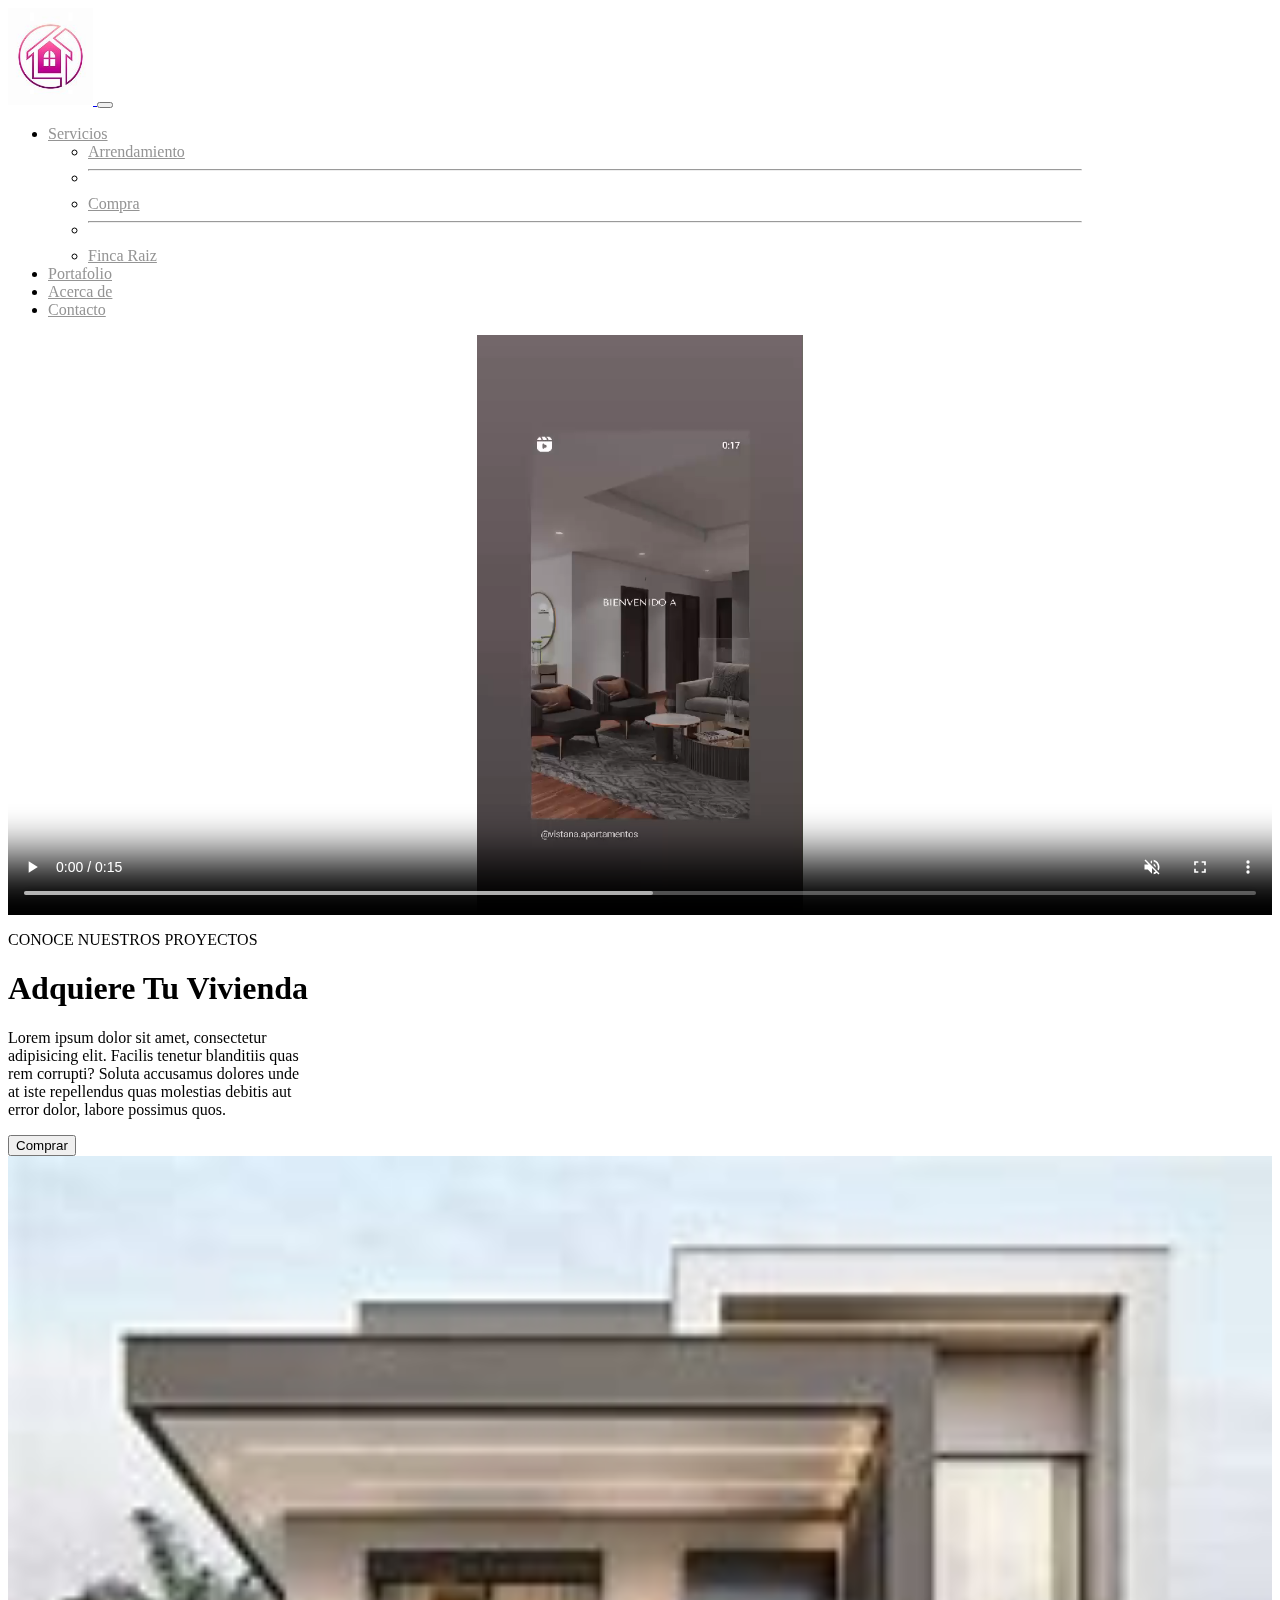
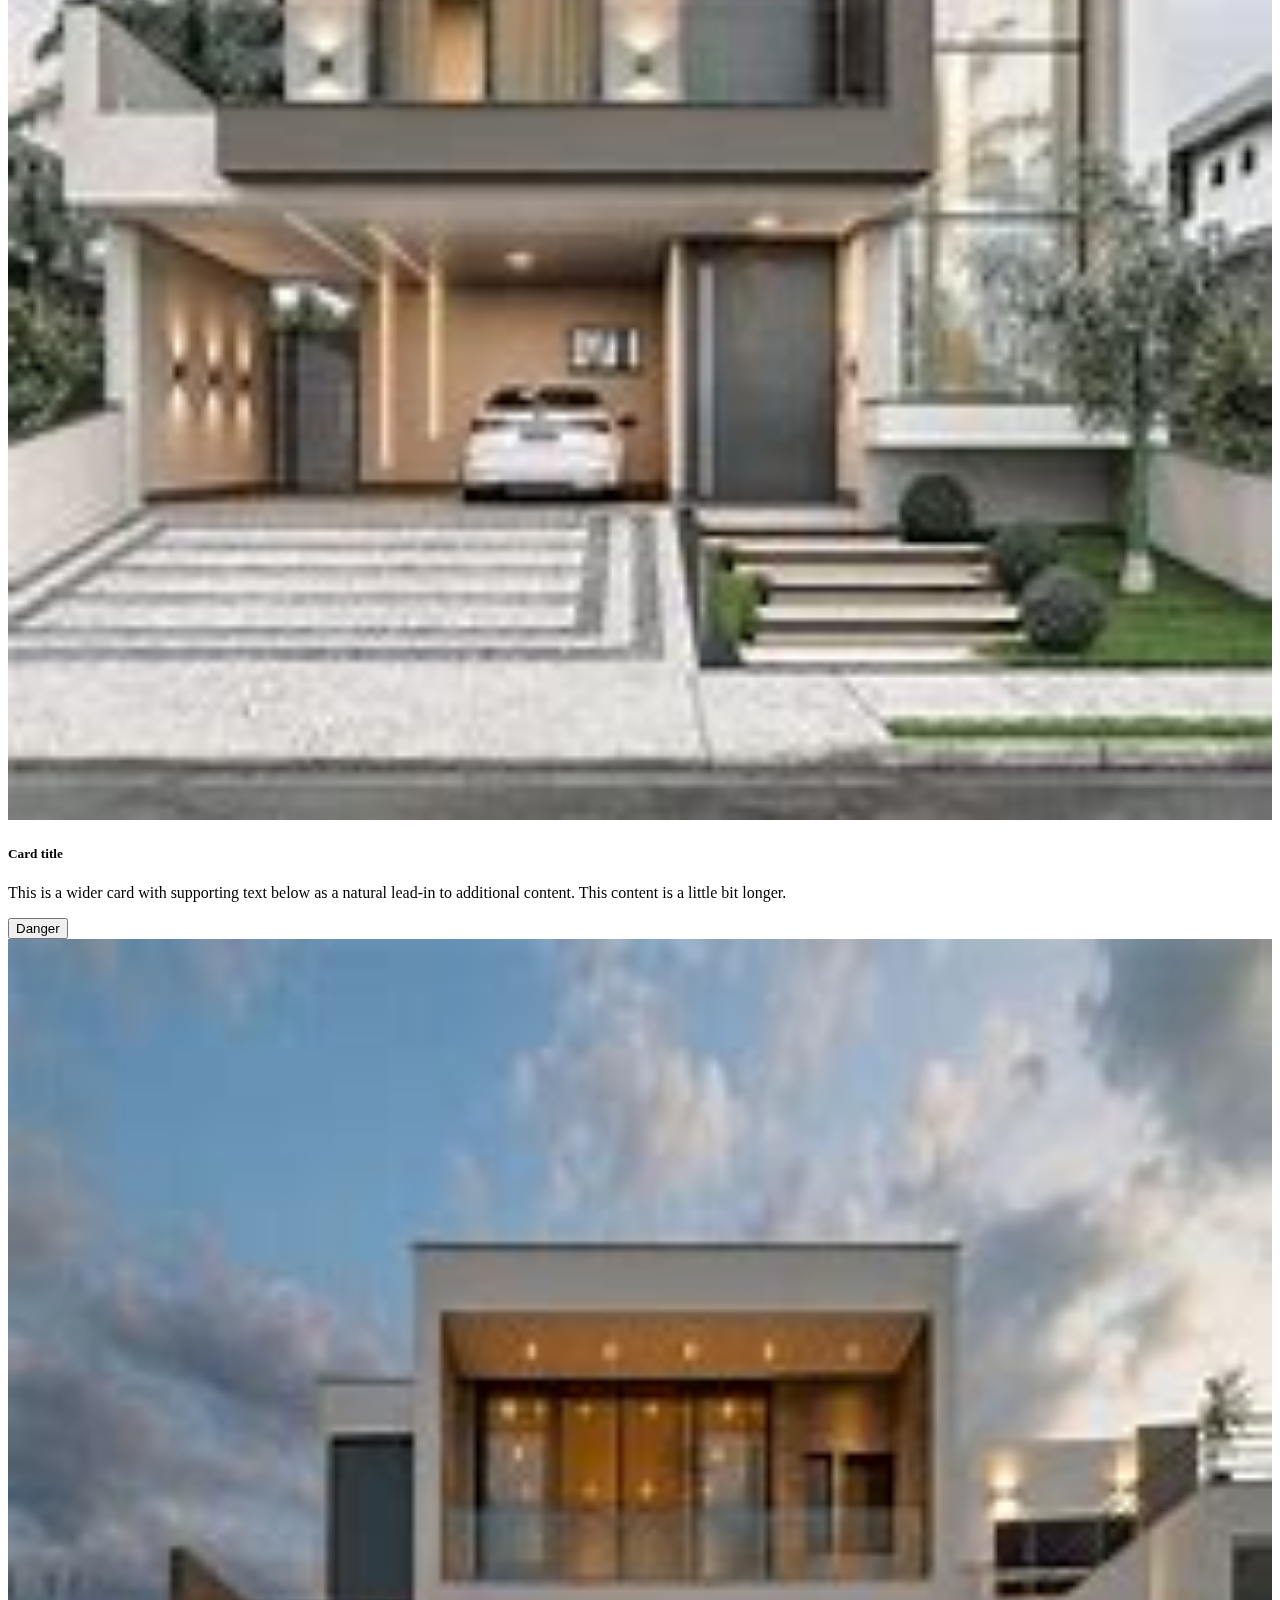
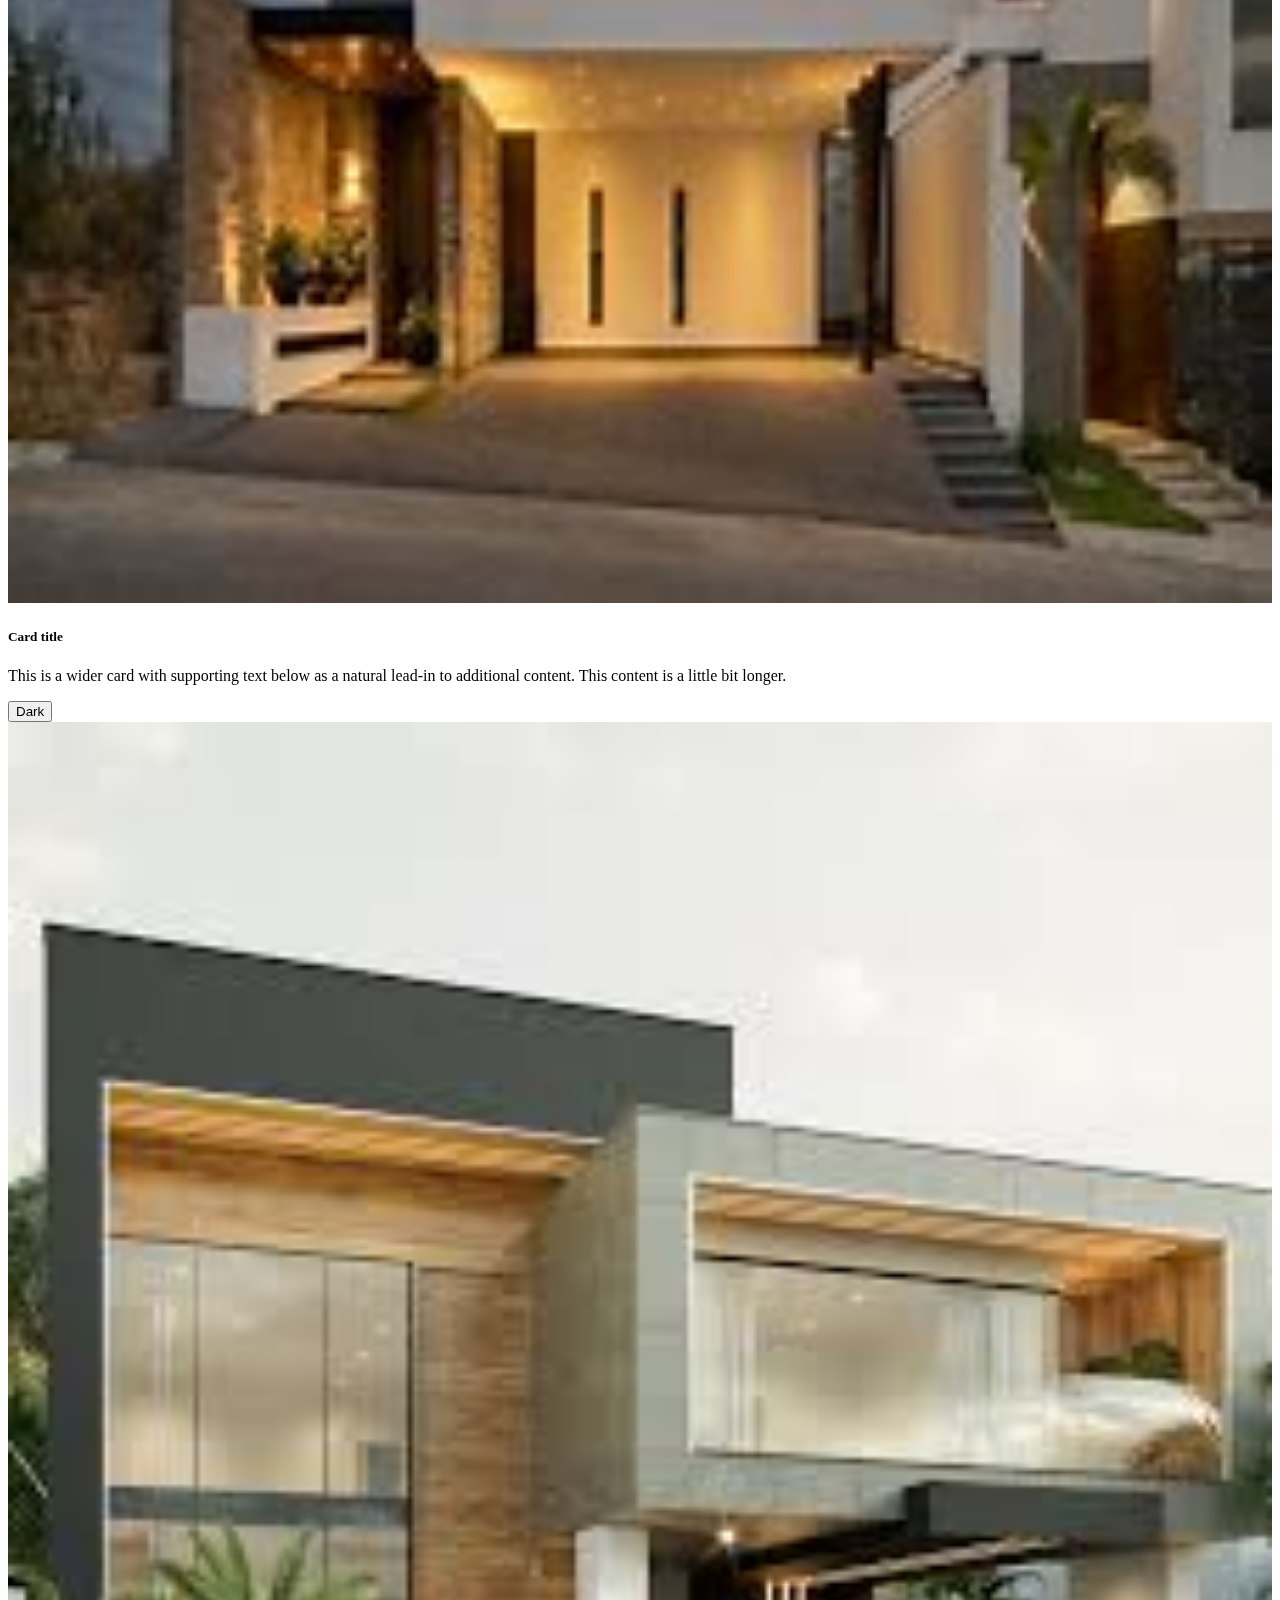
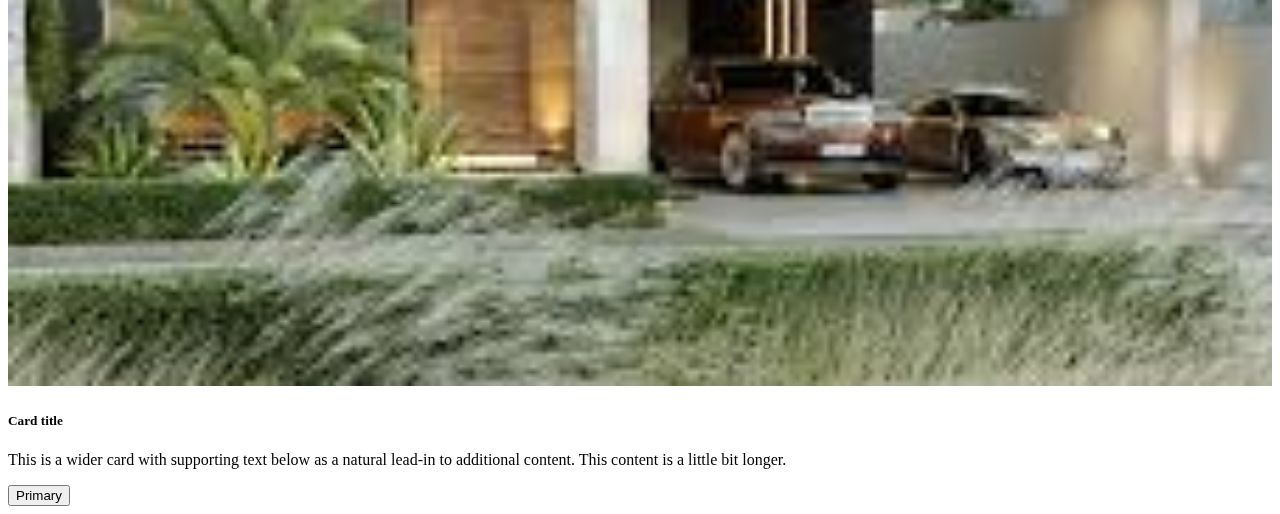
==== index.html @ f573dd50 "first commit" ====
<!DOCTYPE html>
<html lang="en">
<head>
  <meta charset="UTF-8">
  <link rel="stylesheet" href="./css/style.css"> 
           <link rel="stylesheet" href="https://cdn.jsdelivr.net/npm/bootstrap@5.3.2/dist/css/bootstrap.min.css" integrity="sha384-T3c6CoIi6uLrA9TneNEoa7RxnatzjcDSCmG1MXxSR1GAsXEV/Dwwykc2MPK8M2HN" crossorigin="anonymous">
           <link rel="stylesheet" href="https://cdn.jsdelivr.net/npm/bootstrap-icons@1.11.1/font/bootstrap-icons.css" integrity="sha384-4LISF5TTJX/fLmGSxO53rV4miRxdg84mZsxmO8Rx5jGtp/LbrixFETvWa5a6sESd" crossorigin="anonymous">
           <script src="https://cdn.jsdelivr.net/npm/bootstrap@5.3.2/dist/js/bootstrap.min.js" integrity="sha384-BBtl+eGJRgqQAUMxJ7pMwbEyER4l1g+O15P+16Ep7Q9Q+zqX6gSbd85u4mG4QzX+" crossorigin="anonymous"></script>
           <script src="https://cdn.jsdelivr.net/npm/bootstrap@5.3.3/dist/js/bootstrap.bundle.min.js" integrity="sha384-YvpcrYf0tY3lHB60NNkmXc5s9fDVZLESaAA55NDzOxhy9GkcIdslK1eN7N6jIeHz" crossorigin="anonymous"></script>
  <title>Venta de Casas Pagina Oficial</title>
</head>

<body>
  <header class="mt-4  header">
    <nav class="navbar navbar-expand-lg w-85 mx-auto">
      <div class="container-fluid ">
      <a href="https://frahmdigital.com/" class="navbar-brand">
      <img src="./imagenes/casa-fucsia.jpeg" alt="Logo de la empresa" class="logo-img">
    </a>
   <button class="navbar-toggler" data-bs-toggle="collapse" data-bs-target="#navbarNav" aria-controls="navbarNav" 
   aria-expanded="false" aria-label="Toggle navigation">
      <span class="navbar-toggler-icon"></span>
   </button>
     <div class="collapse navbar-collapse  justify-content-end"  id="navbarNav">
      <ul class="navbar-nav ms-auto mb-2 mb-lg-0">
        <li class="nav-item dropdown">
          <a class="nav-link dropdown-toggle" href="#" id="navbarDropdown" role="button" data-bs-toggle="dropdown" aria-expanded="false">
            Servicios
          </a>
          <ul class="dropdown-menu" aria-labelledby="navbarDropdown">
            <li><a class="dropdown-item" href="#">Arrendamiento</a></li>
            <li><hr class="dropdown-divider"></li>
            <li><a class="dropdown-item" href="#">Compra</a></li>
            <li><hr class="dropdown-divider"></li>
            <li><a class="dropdown-item" href="#">Finca Raiz</a></li>
          </ul>
        </li>

           <li class="nav-item">
              <a href="#portafolio" class="nav-link">Portafolio</a>
           </li>
           <li class="nav-item">
              <a href="#acerca" class="nav-link">Acerca  de</a>
           </li>
           <li class="nav-item">
              <a href="#contacto" class="nav-link">Contacto</a>
           </li>
          </ul>
    </div>
    </div>               
  </nav>
  </header>

  <section class="banner position-relative">
    <video loop controls muted class="ocultar-mobile">
      <source src="./imagenes/Video de WhatsApp 2024-07-14 a las 12.06.50_4f5c2967.mp4" type="video/mp4">
    </video>

    <img src="./imagenes/image-5.webp" alt="" class="mostrar-mobile imagen-banner">      
<div class="w-85 mx-auto">
  <div class="contenido position-absolute">
    <p class="text-secondary fw-normal text-white-mobile"> CONOCE NUESTROS PROYECTOS </p>
    <h1 class="text-secondary fw-semibold text-white-mobile">
       Adquiere Tu Vivienda
    </h1>
    <p class="text-secondary  fw-ligth text-white-mobile"> Lorem ipsum dolor sit amet, consectetur adipisicing elit. Facilis tenetur blanditiis quas rem corrupti?
       Soluta accusamus dolores unde at iste repellendus quas
      molestias debitis aut error dolor, labore possimus quos.
    </p>
    <button type="button" class="btn btn-outline-warning">Comprar</button>
   </div>
  </div>
    </section>


    <section class="tarjetas-servicios">
      <div class="container-fluid p-0 ">
        <div class="row">
          <div class="col p-0">
            <div class="card text-white text-center">
              <img src="./imagenes/OIP.jpeg" class="card-img" alt="...">
              <div class="card-img-overlay fondo-1">
                <h5 class="card-title text-black">Card title</h5>
                <p class="card-text text-black">This is a wider card with supporting text below as a natural lead-in to additional content. This content is a little bit longer.</p>
                <button type="button" class="btn btn-danger">Danger</button>
              </div>
            </div>
          </div>
          <div class="col p-0">
            <div class="card text-white text-center">
              <img src="./imagenes/OIP (3).jpeg" class="card-img" alt="...">
              <div class="card-img-overlay fondo-2">
                <h5 class="card-title text-black">Card title</h5>
                <p class="card-text text-black">This is a wider card with supporting text below as a natural lead-in to additional content. This content is a little bit longer.</p>
                <button type="button" class="btn btn-dark">Dark</button>
              </div>
            </div>
          </div>
          <div class="col p-0">
            <div class="card text-white text-center">
              <img src="./imagenes/casa-con-fachada.jpeg" class="card-img" alt="...">
              <div class="card-img-overlay">
                <h5 class="card-title text-black">Card title</h5>
                <p class="card-text text-black">This is a wider card with supporting text below as a natural lead-in to additional content. This content is a little bit longer.</p>
                <button type="button" class="btn btn-primary">Primary</button>
              </div>
            </div>
          </div>
        </div>
      </div>


    </section>

   
      </div>
  </div>

</body>
</html>
---- css/style.css ----
.logo-img {
    width: 85px;
}

.nav-link {
    color: #949494 !important;
}

.w-85 {
    width: 85%;
}

.nav-link:hover, .nav-link.show {
    color: #f010b8ec !important; 
}

.dropdown-item {
    color: #949494 !important;
}

.dropdown-item:hover, .dropdown-item.show {
    color: #f010b8ec !important; 
}

video {
    height: 580px;
    width: 100%;
}
.contenido {
    max-width: 300px;
    bottom: 20%;
}

.minititulo {
    font-size: 15px;
    margin-bottom: 5%;
}
.maxititulo {
    font-size: 44px;
    margin-bottom: 5%;
}

.header {
    width: 100%;
    z-index: 1;
}

.mostrar-mobile {
    display: none;
}
.ocultar-mobile {
    display: block;
}
.imagen-banner{
    width: 100%;
    object-fit: contain;   
}

.card {
    border: none;
    border-radius: 0%;
}

.card-img { 
    object-fit: cover;
    width: 100%;
    height: 100%;
    object-position: center;
    border-radius: 0;
}

.card-img-overlay {
    align-content: center;
}

@media (max-width: 990px) {
    .ocultar-mobile { 
        display: none;
    }
    .mostrar-mobile { 
        display: block;
    }
    .text-white-mobile {
       color: #ffffff !important;  
    }
}
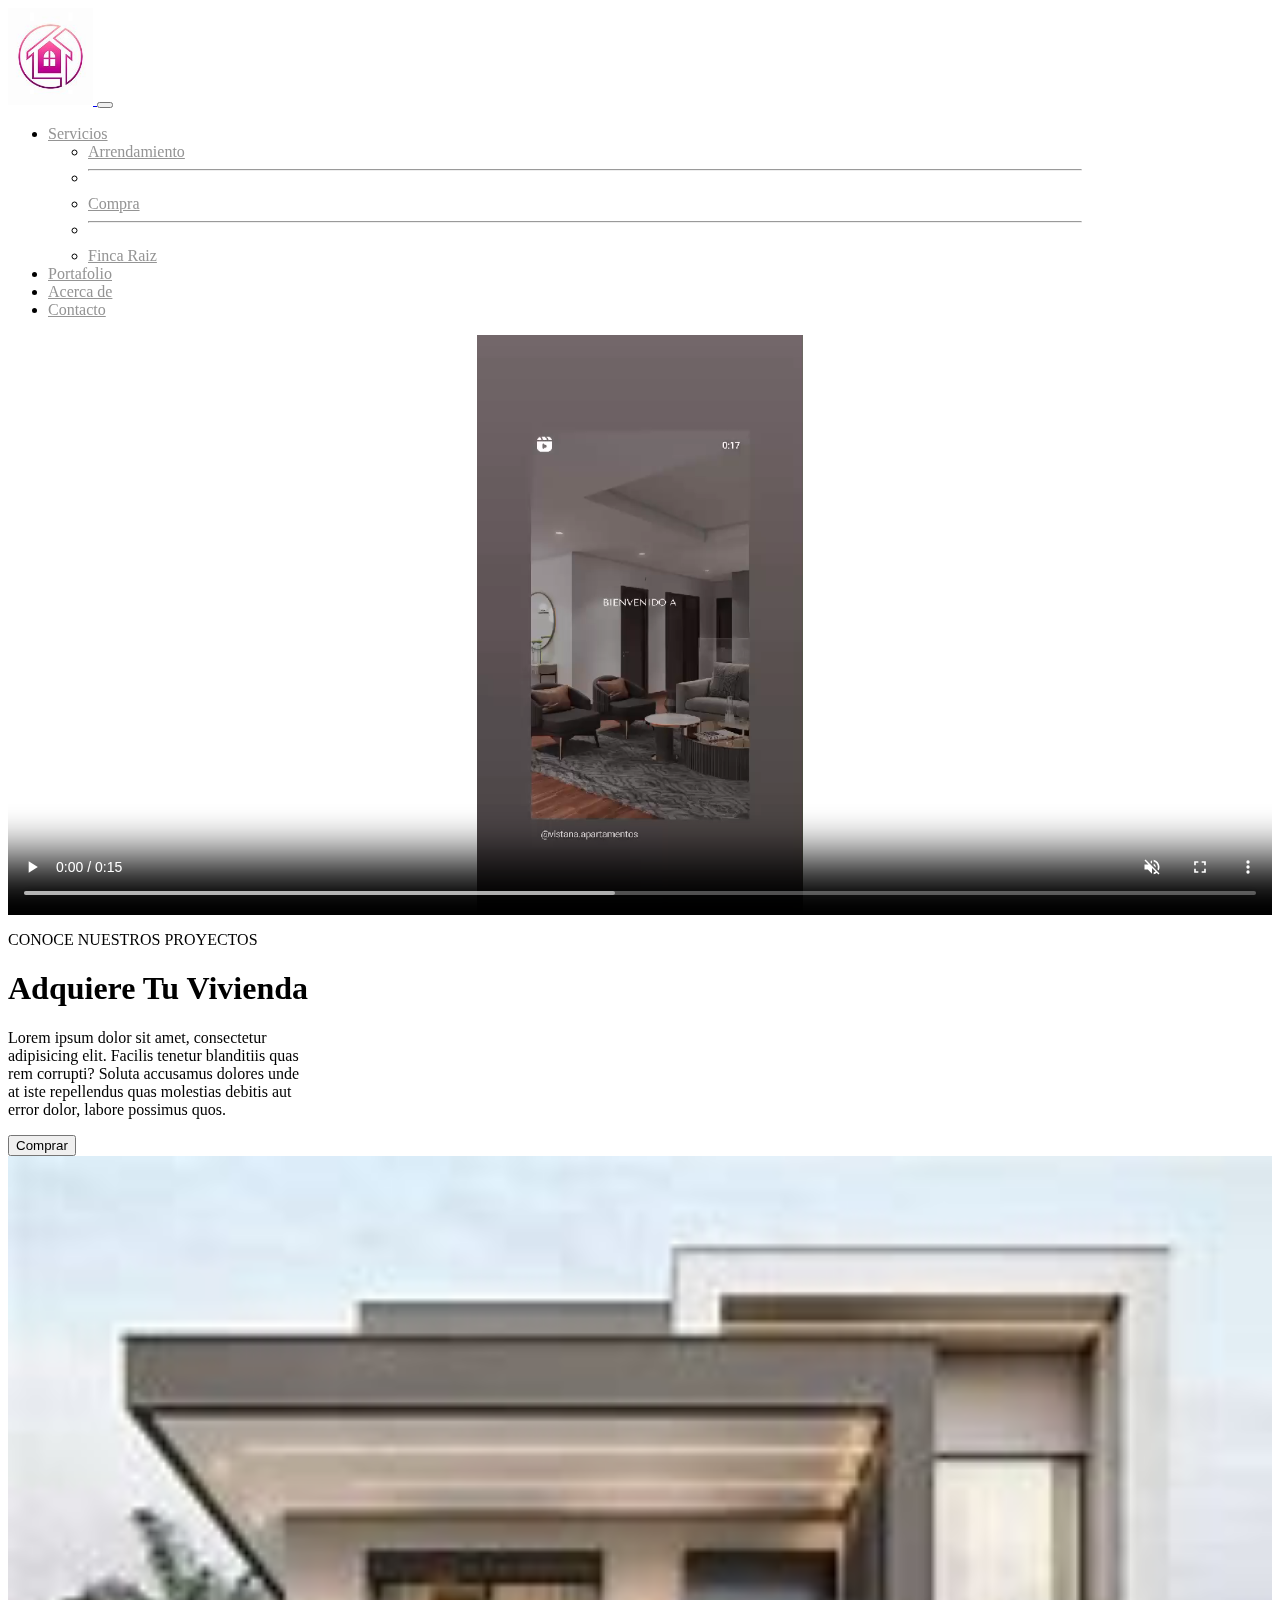
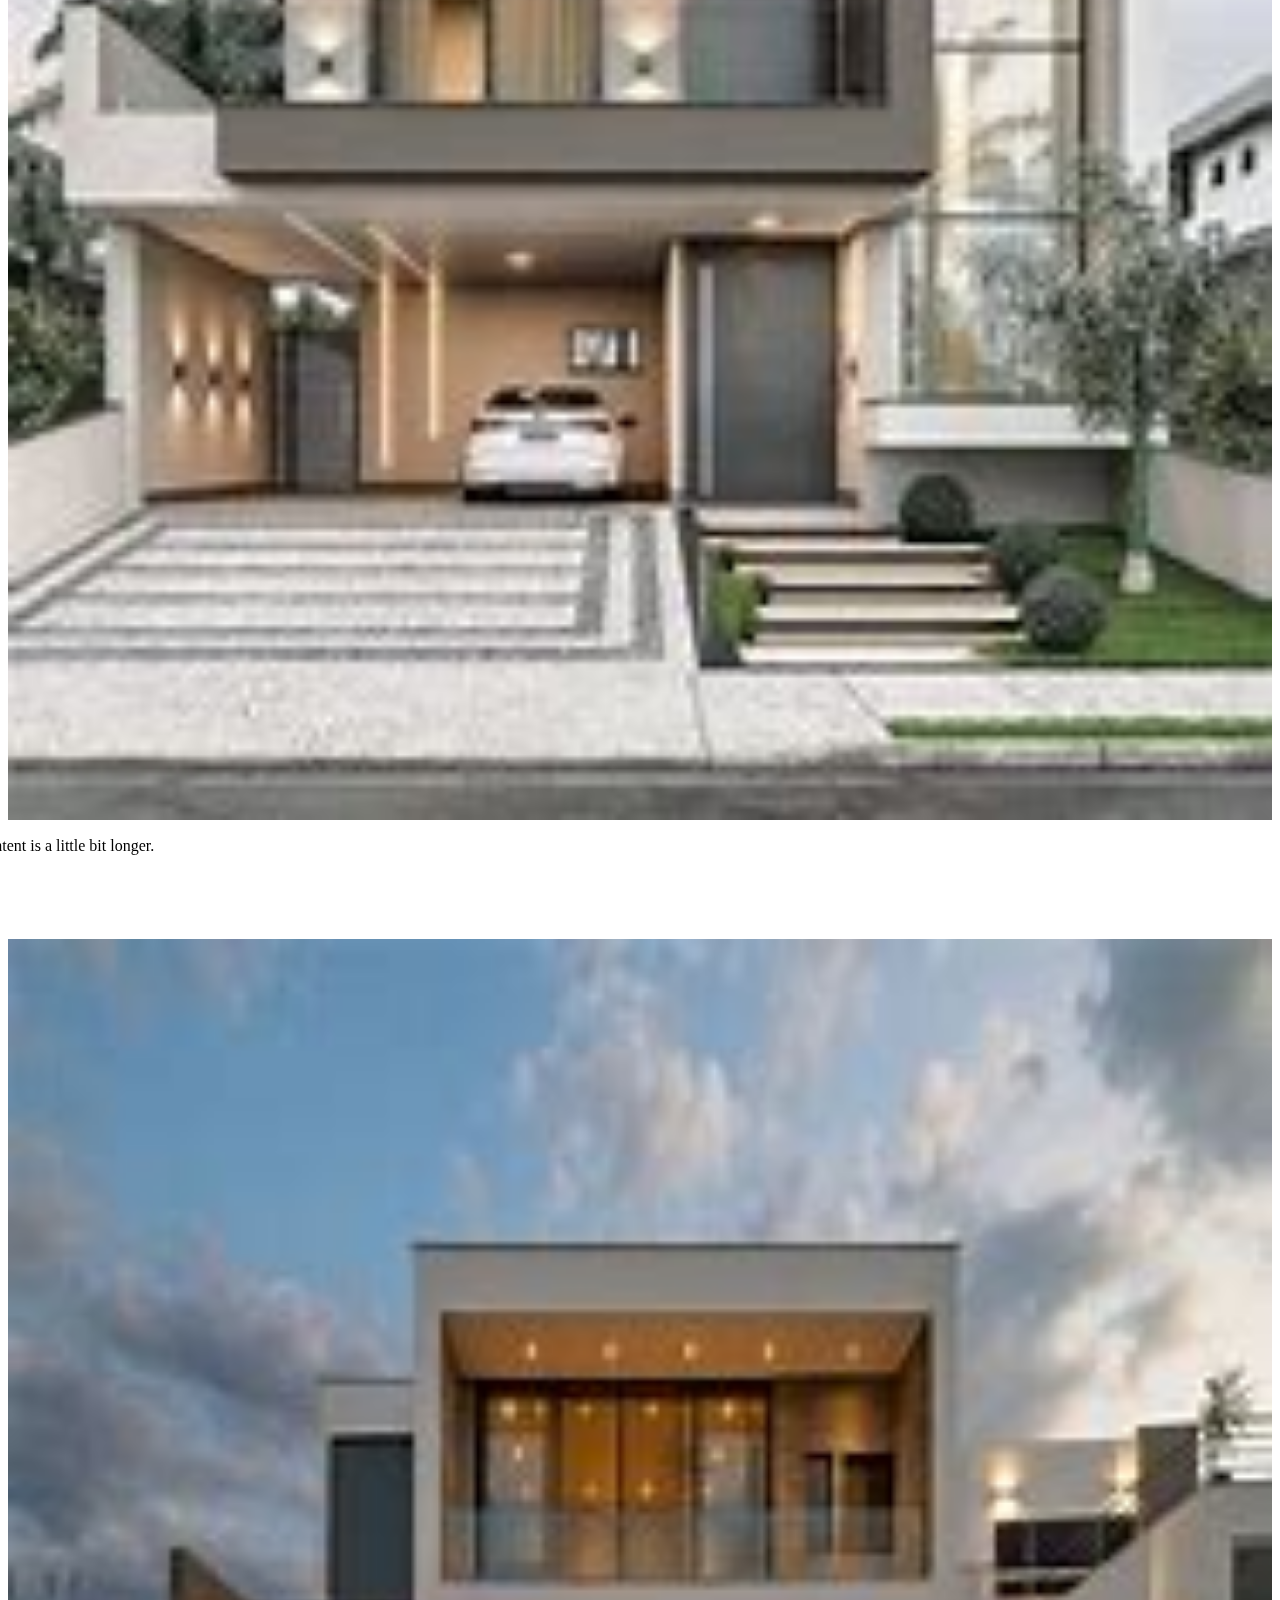
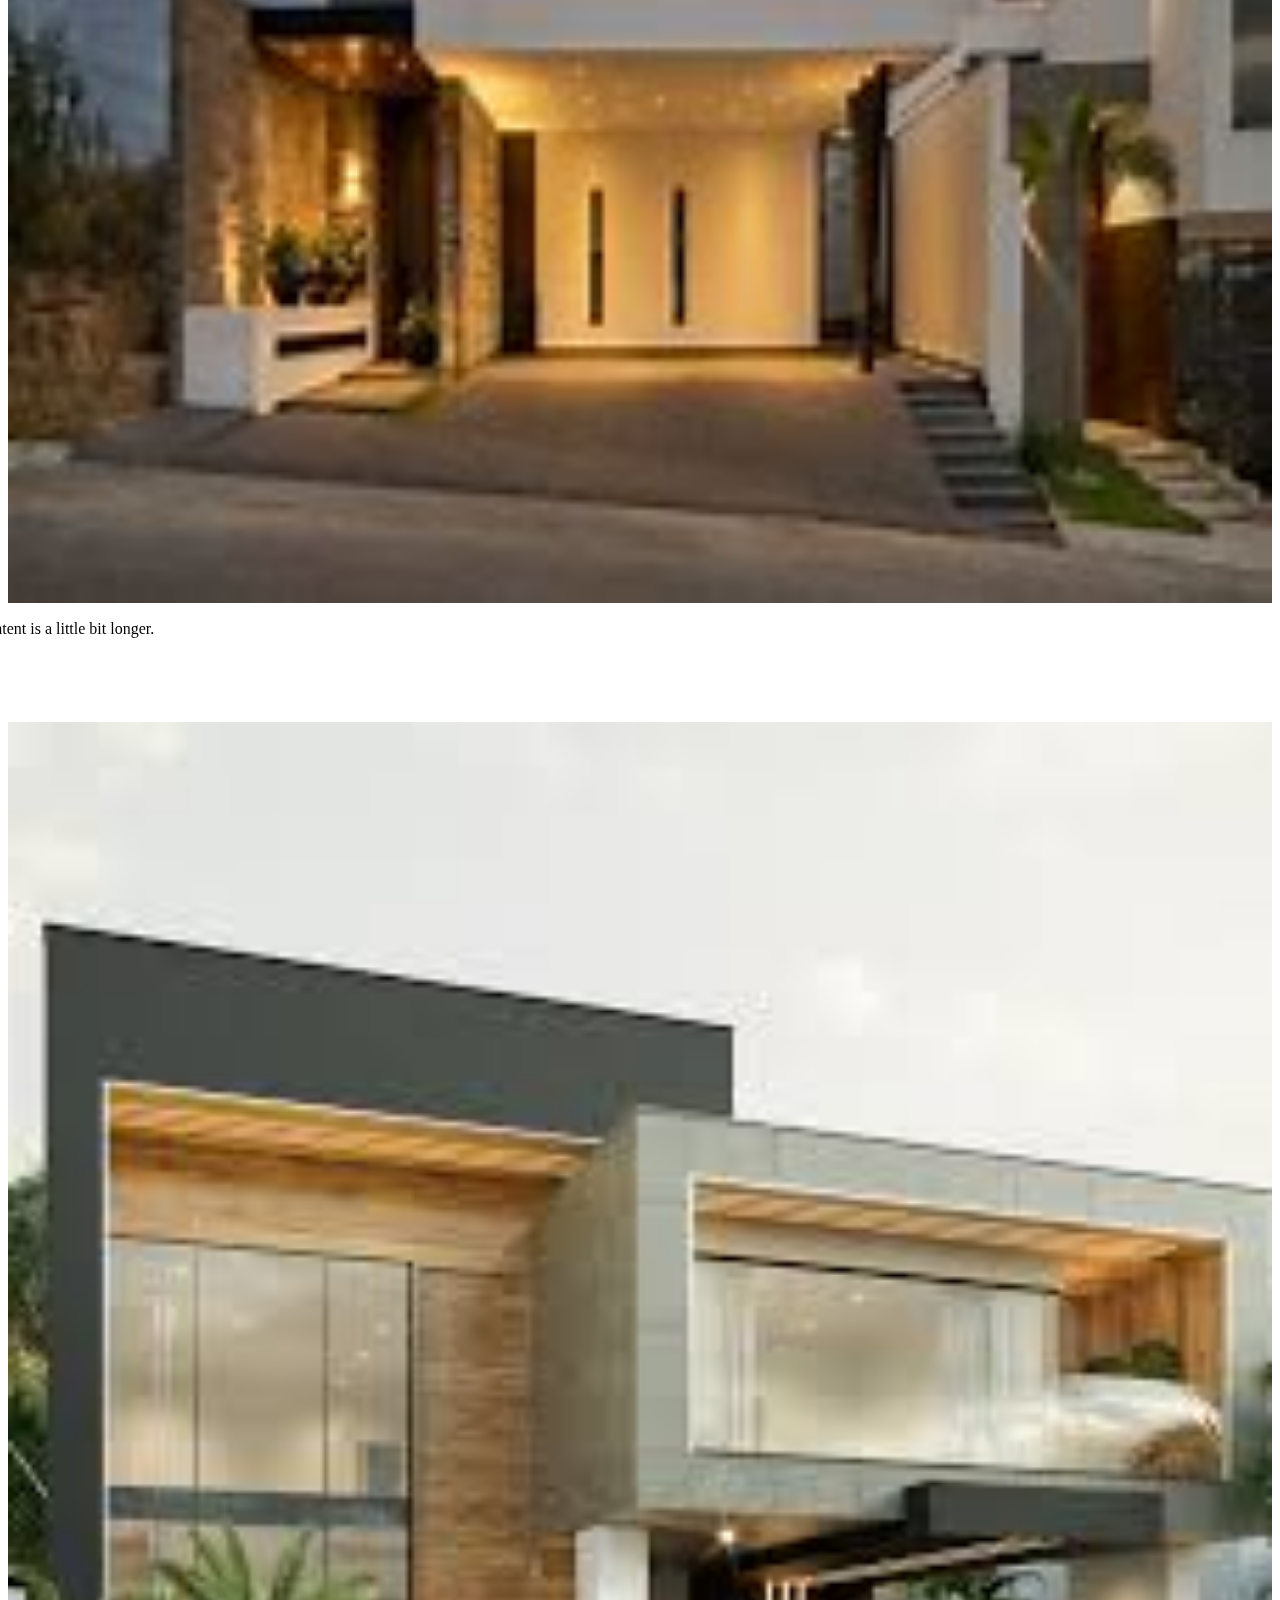
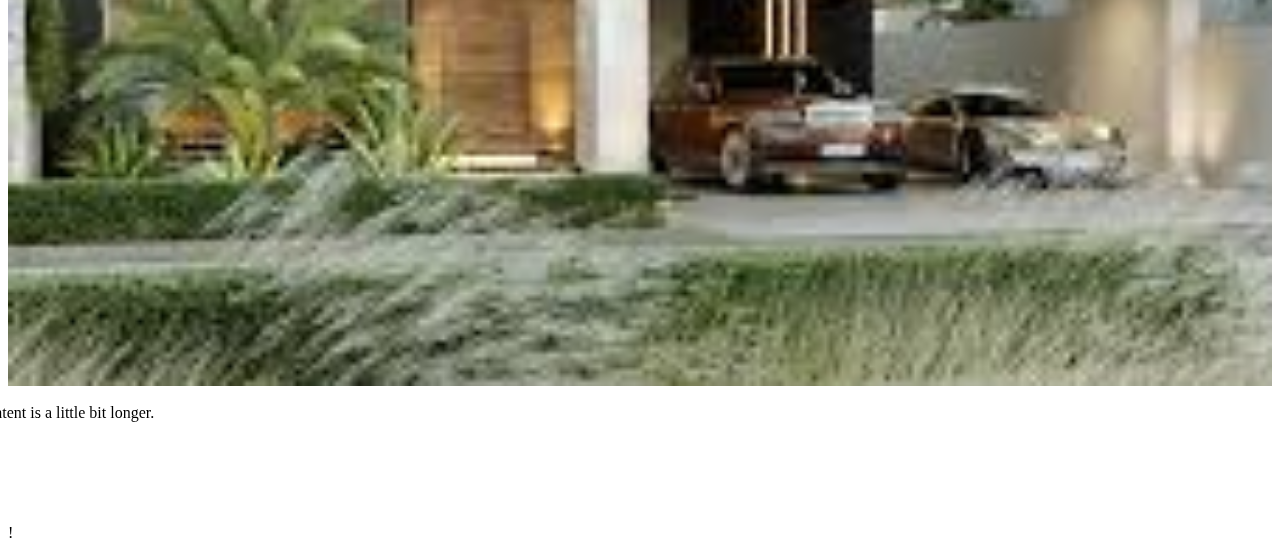
==== commit a05e8964: "first commit" ====
--- a/index.html
+++ b/index.html
@@ -1,12 +1,12 @@
 <!DOCTYPE html>
 <html lang="en">
 <head>
-  <meta charset="UTF-8">
-  <link rel="stylesheet" href="./css/style.css"> 
+  <meta charset="UTF-8"> 
            <link rel="stylesheet" href="https://cdn.jsdelivr.net/npm/bootstrap@5.3.2/dist/css/bootstrap.min.css" integrity="sha384-T3c6CoIi6uLrA9TneNEoa7RxnatzjcDSCmG1MXxSR1GAsXEV/Dwwykc2MPK8M2HN" crossorigin="anonymous">
            <link rel="stylesheet" href="https://cdn.jsdelivr.net/npm/bootstrap-icons@1.11.1/font/bootstrap-icons.css" integrity="sha384-4LISF5TTJX/fLmGSxO53rV4miRxdg84mZsxmO8Rx5jGtp/LbrixFETvWa5a6sESd" crossorigin="anonymous">
-           <script src="https://cdn.jsdelivr.net/npm/bootstrap@5.3.2/dist/js/bootstrap.min.js" integrity="sha384-BBtl+eGJRgqQAUMxJ7pMwbEyER4l1g+O15P+16Ep7Q9Q+zqX6gSbd85u4mG4QzX+" crossorigin="anonymous"></script>
+           <link rel="stylesheet" href="./css/style.css">
            <script src="https://cdn.jsdelivr.net/npm/bootstrap@5.3.3/dist/js/bootstrap.bundle.min.js" integrity="sha384-YvpcrYf0tY3lHB60NNkmXc5s9fDVZLESaAA55NDzOxhy9GkcIdslK1eN7N6jIeHz" crossorigin="anonymous"></script>
+          
   <title>Venta de Casas Pagina Oficial</title>
 </head>
 
@@ -24,10 +24,12 @@
      <div class="collapse navbar-collapse  justify-content-end"  id="navbarNav">
       <ul class="navbar-nav ms-auto mb-2 mb-lg-0">
         <li class="nav-item dropdown">
-          <a class="nav-link dropdown-toggle" href="#" id="navbarDropdown" role="button" data-bs-toggle="dropdown" aria-expanded="false">
+          <a class="nav-link dropdown-toggle" href="#" role="button" data-bs-toggle="dropdown"
+           aria-expanded="false">
             Servicios
           </a>
-          <ul class="dropdown-menu" aria-labelledby="navbarDropdown">
+
+          <ul class="dropdown-menu">
             <li><a class="dropdown-item" href="#">Arrendamiento</a></li>
             <li><hr class="dropdown-divider"></li>
             <li><a class="dropdown-item" href="#">Compra</a></li>
@@ -76,40 +78,50 @@
     <section class="tarjetas-servicios">
       <div class="container-fluid p-0 ">
         <div class="row">
-          <div class="col p-0">
+          <div class="col-sm-12 col-lg-4 p-0">
             <div class="card text-white text-center">
               <img src="./imagenes/OIP.jpeg" class="card-img" alt="...">
-              <div class="card-img-overlay fondo-1">
-                <h5 class="card-title text-black">Card title</h5>
-                <p class="card-text text-black">This is a wider card with supporting text below as a natural lead-in to additional content. This content is a little bit longer.</p>
-                <button type="button" class="btn btn-danger">Danger</button>
-              </div>
-            </div>
-          </div>
-          <div class="col p-0">
-            <div class="card text-white text-center">
-              <img src="./imagenes/OIP (3).jpeg" class="card-img" alt="...">
-              <div class="card-img-overlay fondo-2">
+              <div class="card-img-overlay ">
                 <h5 class="card-title text-black">Card title</h5>
                 <p class="card-text text-black">This is a wider card with supporting text below as a natural lead-in to additional content. This content is a little bit longer.</p>
                 <button type="button" class="btn btn-dark">Dark</button>
               </div>
             </div>
           </div>
-          <div class="col p-0">
+          <div class="col-sm-12 col-lg-4 p-0">
+            <div class="card text-white ">
+              <img src="./imagenes/OIP (3).jpeg" class="card-img" alt="...">
+              <div class="card-img-overlay">
+                <h5 class="card-title text-black">Card title</h5>
+                <p class="card-text text-black">This is a wider card with supporting text below as a natural lead-in to additional content. This content is a little bit longer.</p>
+                <button type="button" class="btn btn-dark">Dark</button>
+              </div>
+            </div>
+          </div>
+          <div class="col-sm-12 col-lg-4 p-0">
             <div class="card text-white text-center">
               <img src="./imagenes/casa-con-fachada.jpeg" class="card-img" alt="...">
               <div class="card-img-overlay">
                 <h5 class="card-title text-black">Card title</h5>
                 <p class="card-text text-black">This is a wider card with supporting text below as a natural lead-in to additional content. This content is a little bit longer.</p>
-                <button type="button" class="btn btn-primary">Primary</button>
+                <button type="button" class="btn btn-dark">Dark</button>
               </div>
             </div>
           </div>
         </div>
       </div>
+    </section>
+
+    <section class="reconocimiento">
+      <div class="container">
+        <div class="row">
+          <div class="col-6">
+            <img src="" alt="">
+             </div>
 
 
+        </div>!
+      </div>
     </section>
 
    
--- a/css/style.css
+++ b/css/style.css
@@ -59,6 +59,7 @@
 .card {
     border: none;
     border-radius: 0%;
+    position: relative;
 }
 
 .card-img { 
@@ -70,7 +71,9 @@
 }
 
 .card-img-overlay {
-    align-content: center;
+    transform: translate(-50%, -50%);
+    top: 50%;
+    left: 50%;
 }
 
 @media (max-width: 990px) {
@@ -80,7 +83,7 @@
     .mostrar-mobile { 
         display: block;
     }
-    .text-white-mobile {
+    .contenido .text-white-mobile {
        color: #ffffff !important;  
     }
 }
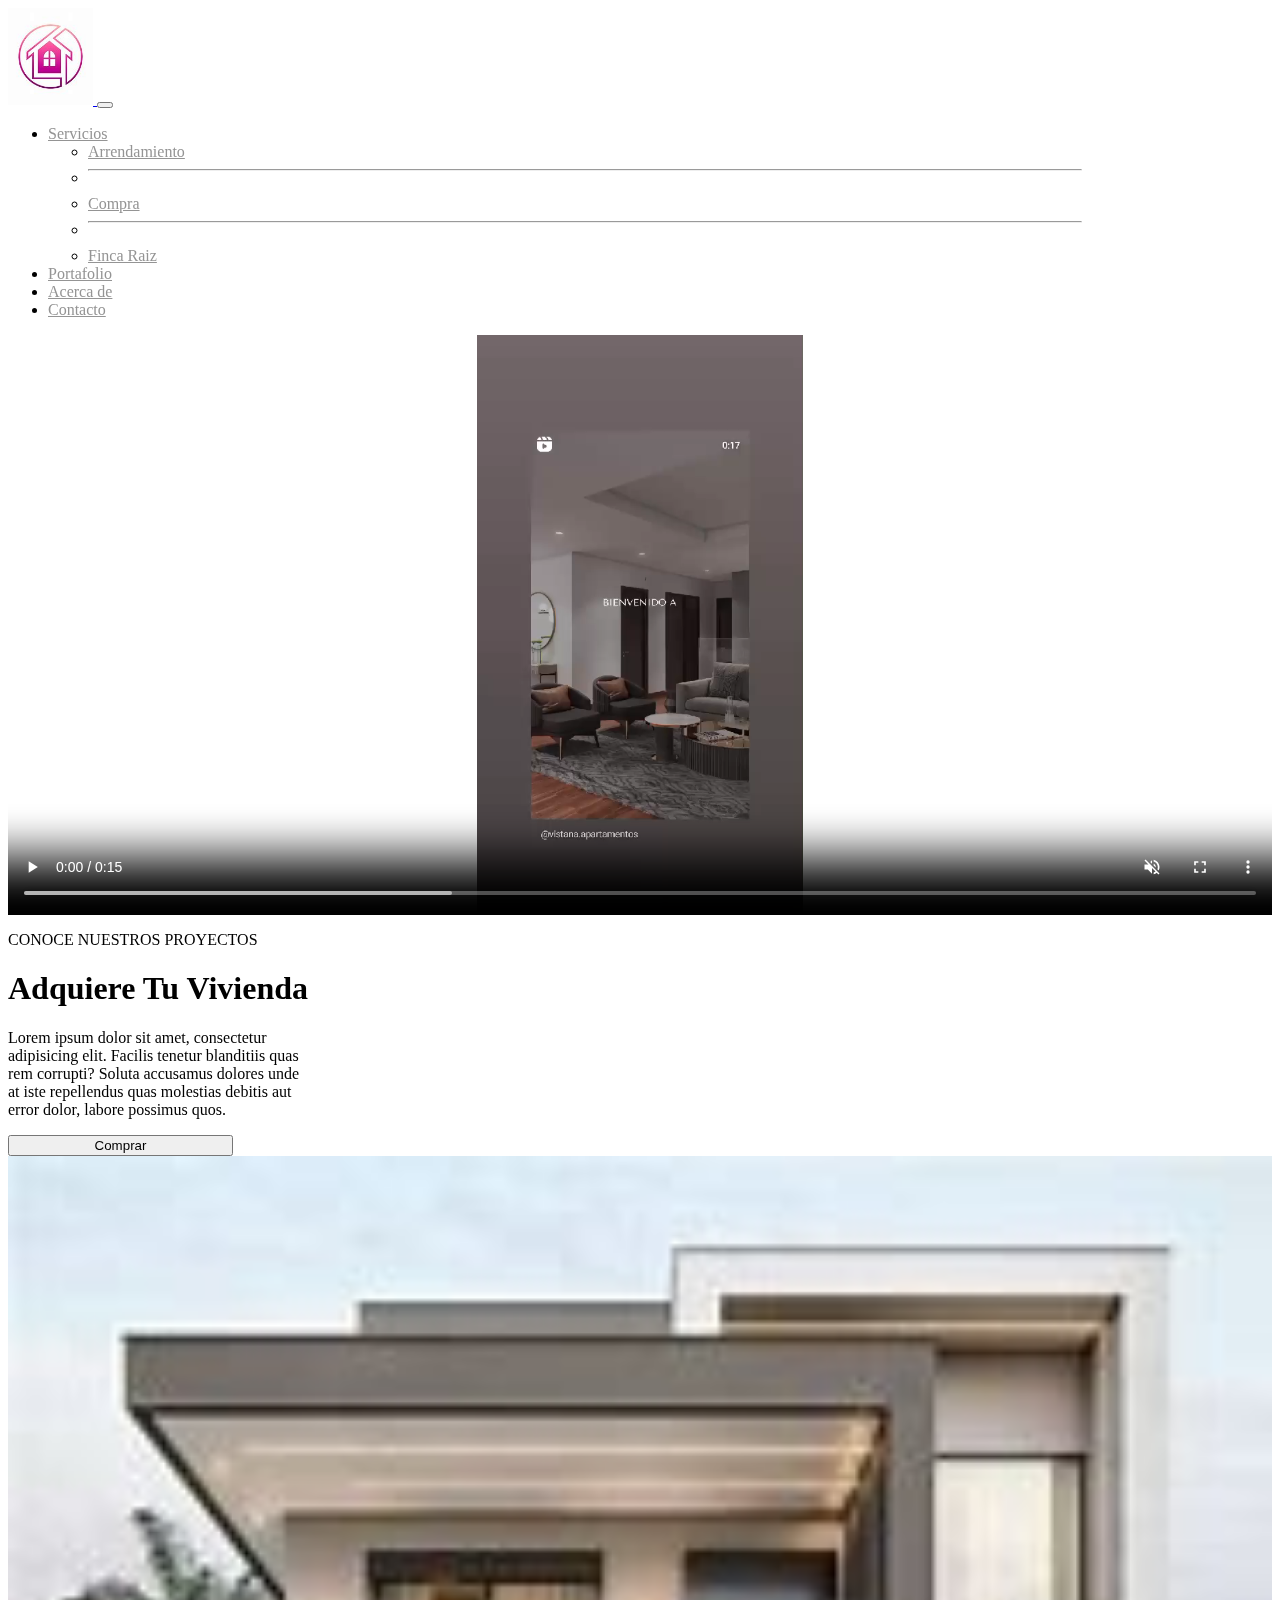
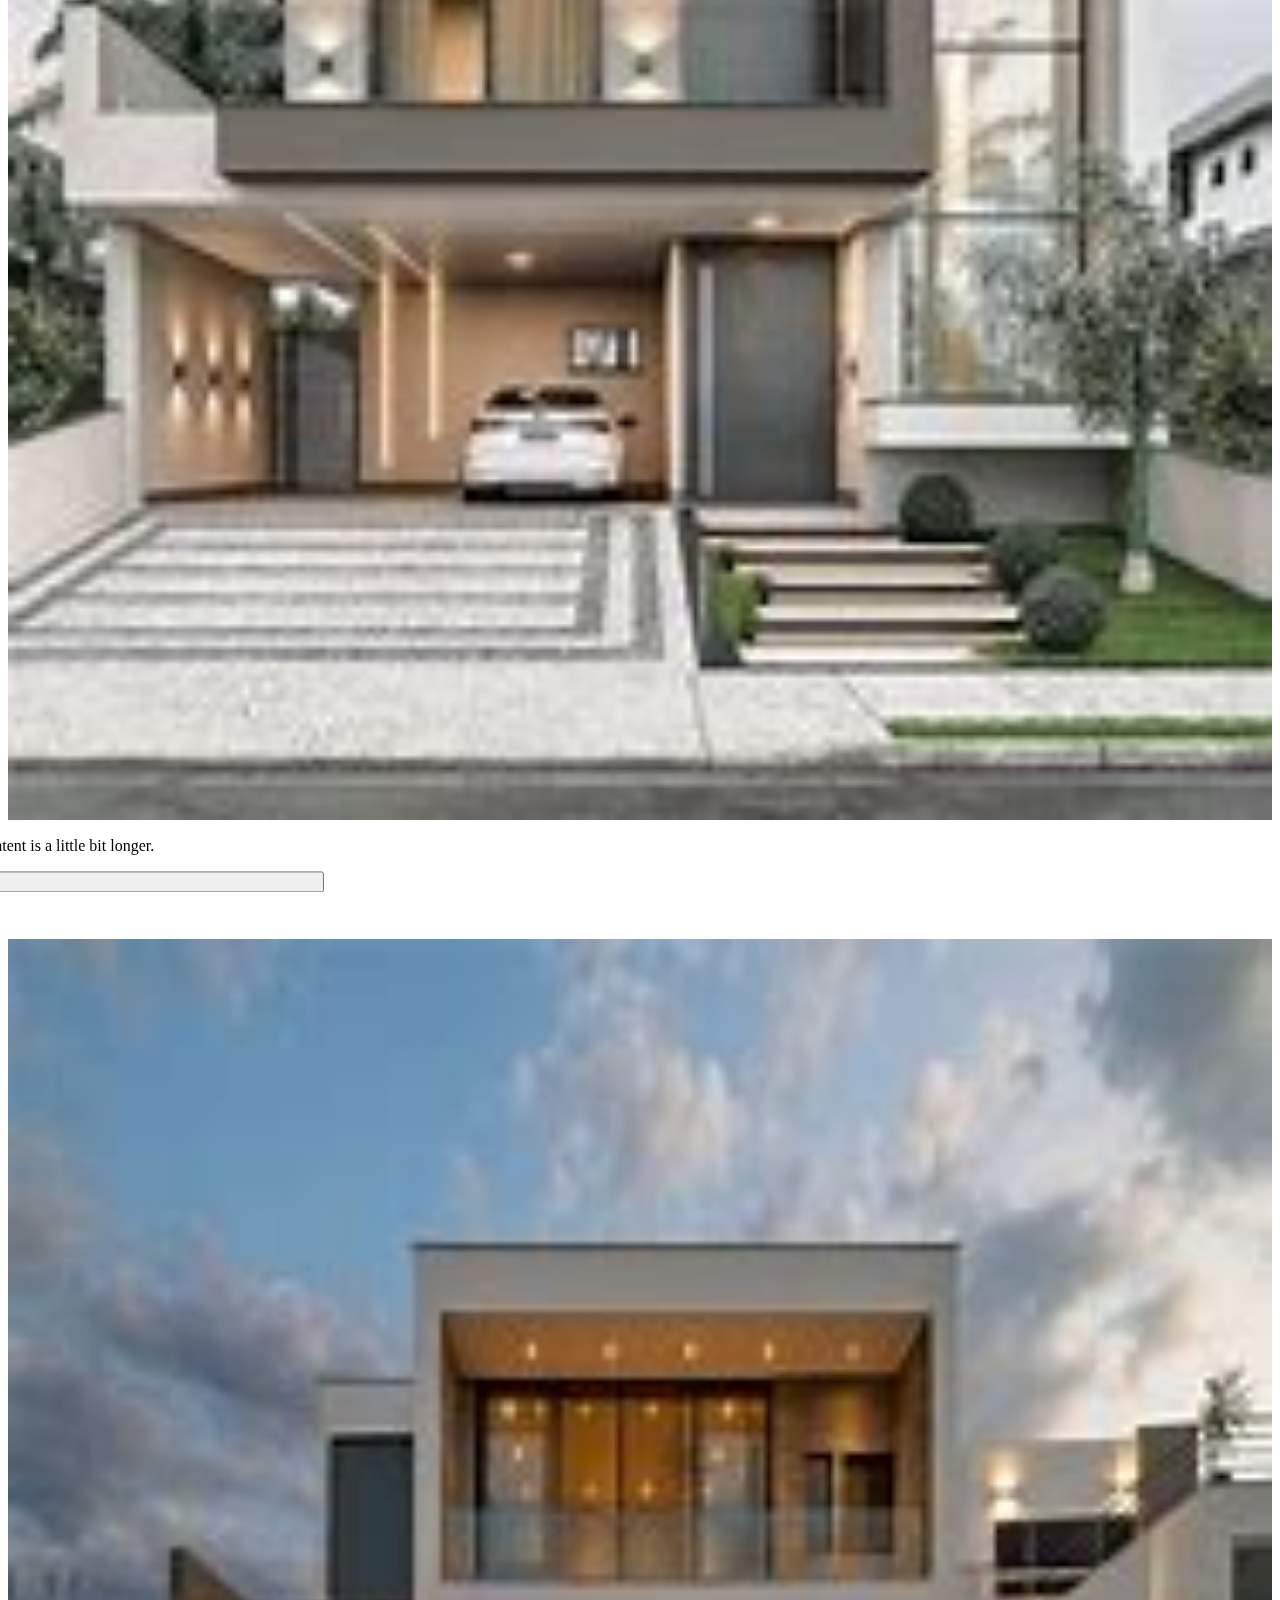
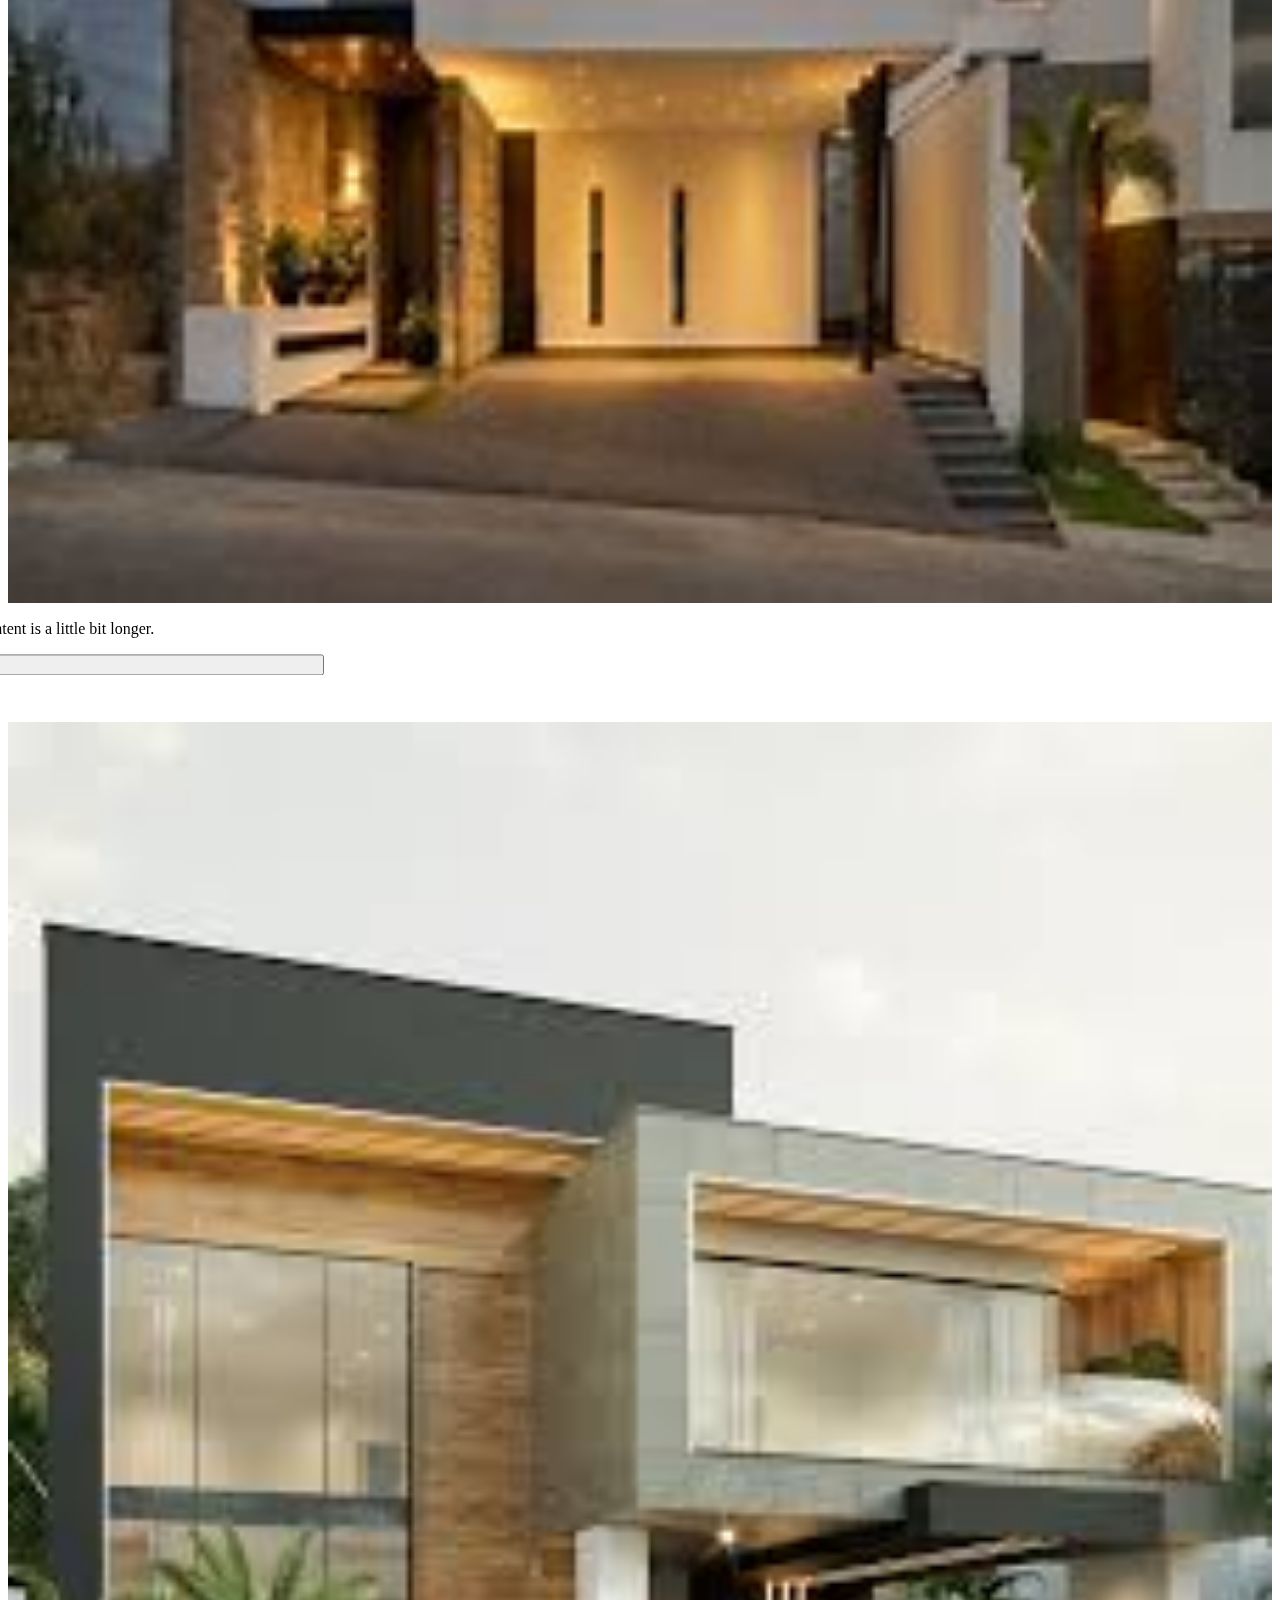
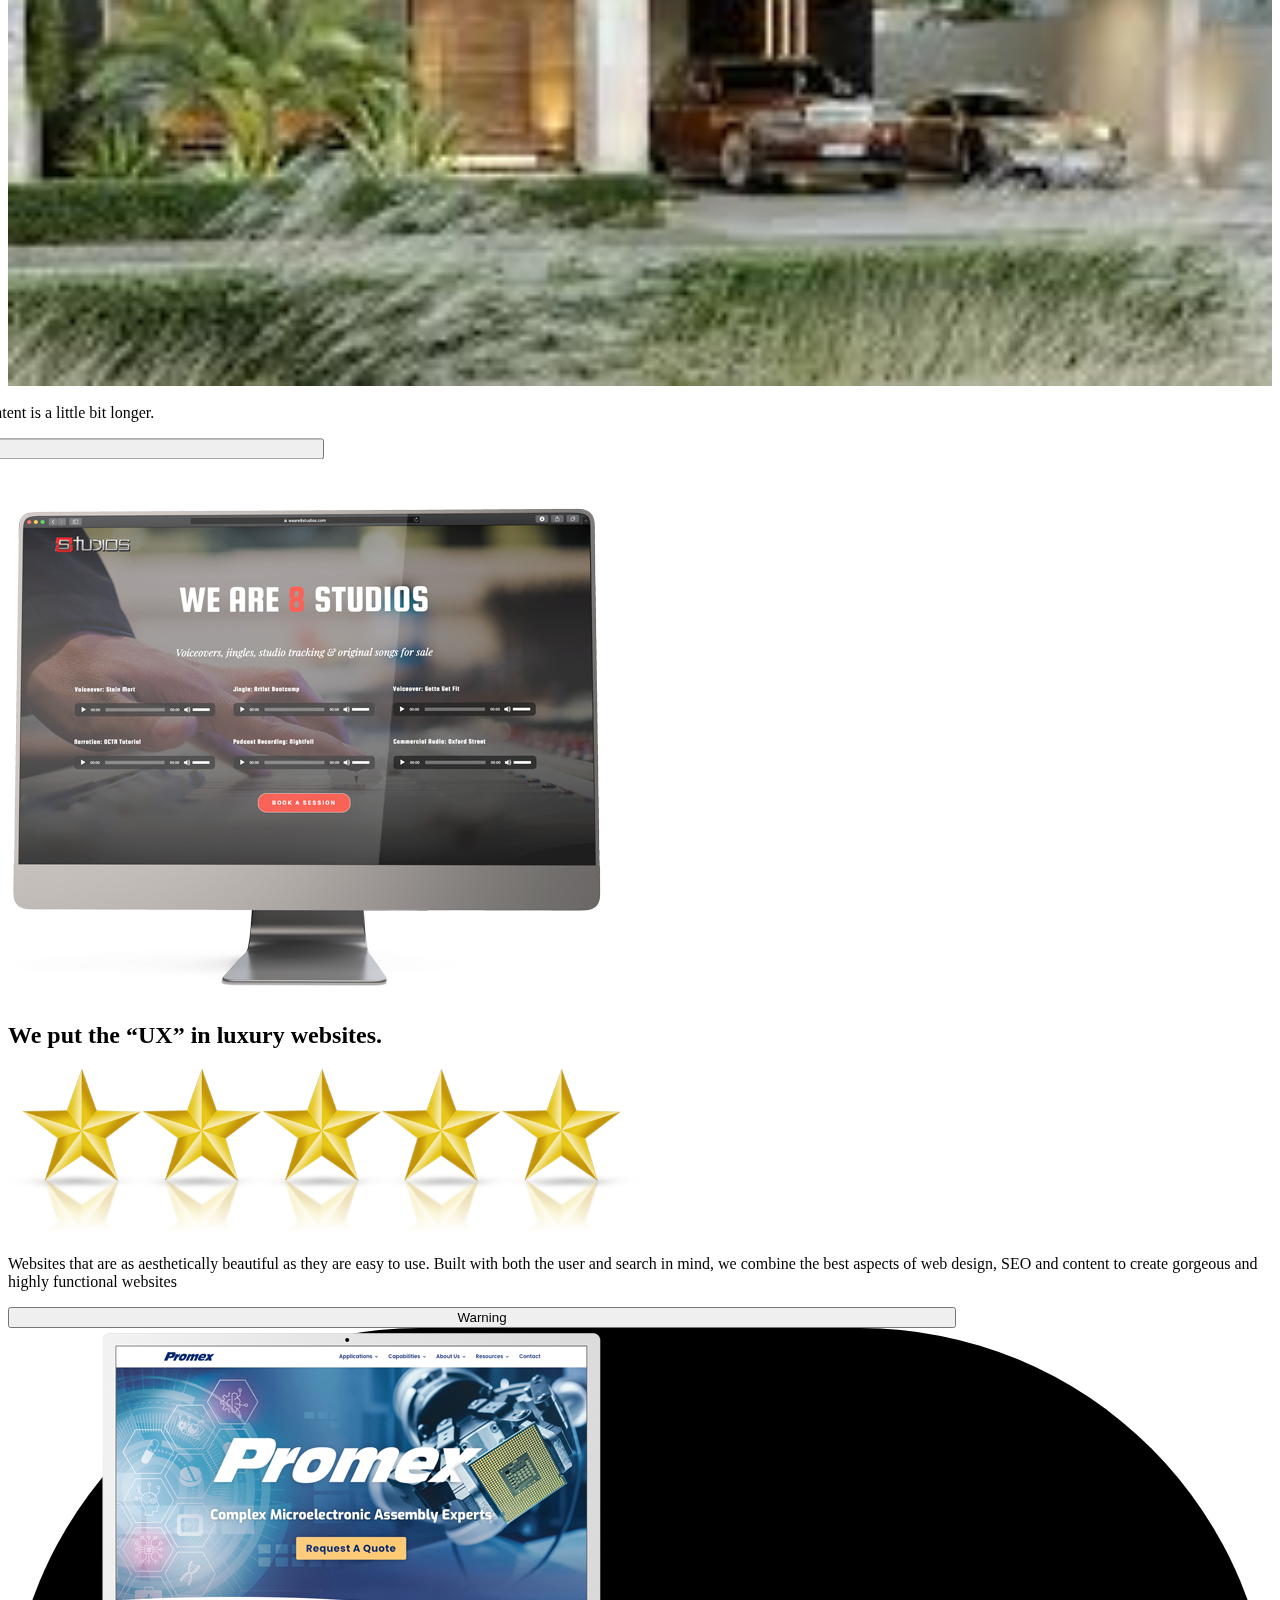
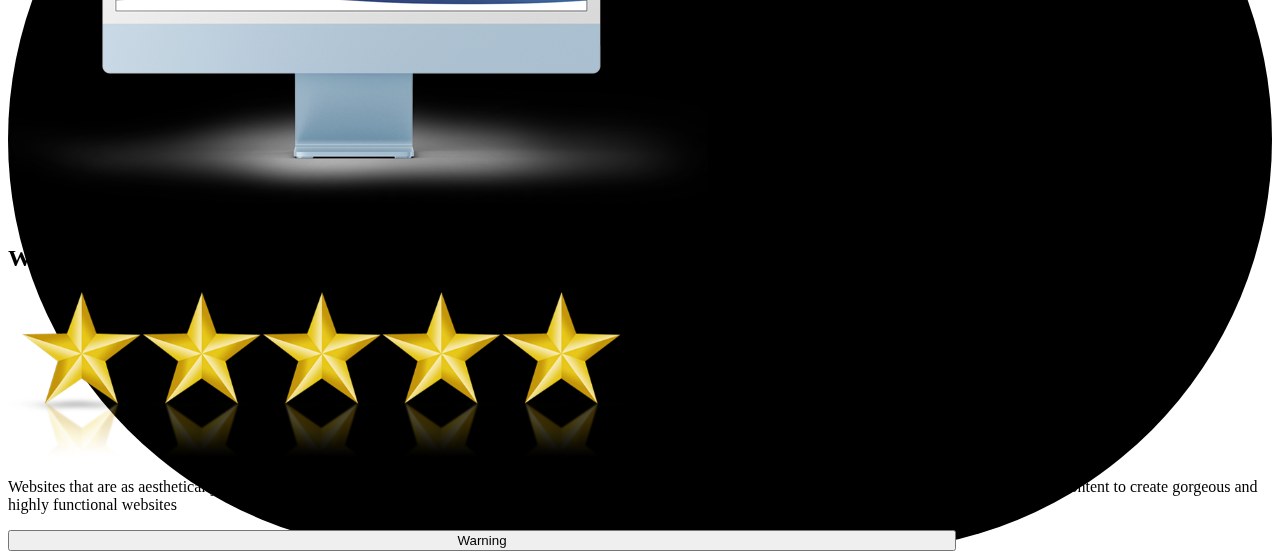
==== commit 5af8b440: "first commit" ====
--- a/index.html
+++ b/index.html
@@ -1,3 +1,4 @@
+
 <!DOCTYPE html>
 <html lang="en">
 <head>
@@ -9,7 +10,6 @@
           
   <title>Venta de Casas Pagina Oficial</title>
 </head>
-
 <body>
   <header class="mt-4  header">
     <nav class="navbar navbar-expand-lg w-85 mx-auto">
@@ -28,7 +28,6 @@
            aria-expanded="false">
             Servicios
           </a>
-
           <ul class="dropdown-menu">
             <li><a class="dropdown-item" href="#">Arrendamiento</a></li>
             <li><hr class="dropdown-divider"></li>
@@ -37,7 +36,6 @@
             <li><a class="dropdown-item" href="#">Finca Raiz</a></li>
           </ul>
         </li>
-
            <li class="nav-item">
               <a href="#portafolio" class="nav-link">Portafolio</a>
            </li>
@@ -48,16 +46,14 @@
               <a href="#contacto" class="nav-link">Contacto</a>
            </li>
           </ul>
-    </div>
+         </div>
     </div>               
   </nav>
   </header>
-
   <section class="banner position-relative">
     <video loop controls muted class="ocultar-mobile">
       <source src="./imagenes/Video de WhatsApp 2024-07-14 a las 12.06.50_4f5c2967.mp4" type="video/mp4">
     </video>
-
     <img src="./imagenes/image-5.webp" alt="" class="mostrar-mobile imagen-banner">      
 <div class="w-85 mx-auto">
   <div class="contenido position-absolute">
@@ -69,12 +65,10 @@
        Soluta accusamus dolores unde at iste repellendus quas
       molestias debitis aut error dolor, labore possimus quos.
     </p>
-    <button type="button" class="btn btn-outline-warning">Comprar</button>
+    <button type="button" class="btn btn-outline-warning  rounded-pill">Comprar</button>
    </div>
   </div>
     </section>
-
-
     <section class="tarjetas-servicios">
       <div class="container-fluid p-0 ">
         <div class="row">
@@ -84,17 +78,17 @@
               <div class="card-img-overlay ">
                 <h5 class="card-title text-black">Card title</h5>
                 <p class="card-text text-black">This is a wider card with supporting text below as a natural lead-in to additional content. This content is a little bit longer.</p>
-                <button type="button" class="btn btn-dark">Dark</button>
+                <button type="button" class="btn btn-dark rounded-pill">Dark</button>
               </div>
             </div>
           </div>
           <div class="col-sm-12 col-lg-4 p-0">
-            <div class="card text-white ">
+            <div class="card text-white text-center ">
               <img src="./imagenes/OIP (3).jpeg" class="card-img" alt="...">
               <div class="card-img-overlay">
                 <h5 class="card-title text-black">Card title</h5>
                 <p class="card-text text-black">This is a wider card with supporting text below as a natural lead-in to additional content. This content is a little bit longer.</p>
-                <button type="button" class="btn btn-dark">Dark</button>
+                <button type="button" class="btn btn-dark rounded-pill">Dark</button>
               </div>
             </div>
           </div>
@@ -104,29 +98,48 @@
               <div class="card-img-overlay">
                 <h5 class="card-title text-black">Card title</h5>
                 <p class="card-text text-black">This is a wider card with supporting text below as a natural lead-in to additional content. This content is a little bit longer.</p>
-                <button type="button" class="btn btn-dark">Dark</button>
+                <button type="button" class="btn btn-dark rounded-pill">Dark</button>
               </div>
             </div>
           </div>
         </div>
       </div>
     </section>
-
-    <section class="reconocimiento">
+   <section class="reconocimiento py-5">
       <div class="container">
-        <div class="row">
-          <div class="col-6">
-            <img src="" alt="">
+        <div class="row align-items-center">
+          <div class="col-6 ps-5">
+            <img src="./imagenes/we-are-8-studios-portfolio.png" alt="" class="img-fluid">
              </div>
-
-
-        </div>!
-      </div>
-    </section>
-
-   
+             <div class="col-6 ps-5" >
+             <h2>We put the  <span class="text-warning">“UX”</span> in luxury websites.</h2>
+             <img src="./imagenes/five-stars.png" alt="" class="img-five">
+             <p>Websites that are as aesthetically beautiful as they are easy to use. Built
+               with both the user and search in mind, we combine the best aspects of web design, 
+               SEO and content to create gorgeous and highly functional websites</p>
+               <button type="button" class="btn btn-warning rounded-pill">Warning</button>
+        </div>
       </div>
   </div>
+  </section> 
 
-</body>
+  <section class="reconocimiento-dos py-5">
+    <div class="container">
+      <div class="row align-items-center">
+        <div class="col-6 ps-5 order-2">
+          <img src="./imagenes/promex-web-design.png" alt="" class="img-fluid">
+           </div>
+           <div class="col-6 ps-5" >
+           <h2 class="text-white">We put the  <span class="text-warning">“UX”</span> in luxury websites.</h2>
+           <img src="./imagenes/five-stars.png" alt="" class="img-five">
+           <p class="text-white">Websites that are as aesthetically beautiful as they are easy to use. Built
+             with both the user and search in mind, we combine the best aspects of web design, 
+             SEO and content to create gorgeous and highly functional websites</p>
+             <button type="button" class="btn btn-warning rounded-pill">Warning</button>
+      </div>
+    </div>
+</div>
+</section> 
+
+  </body>
 </html>--- a/css/style.css
+++ b/css/style.css
@@ -76,6 +76,20 @@
     left: 50%;
 }
 
+.reconocimiento-dos{
+    background: #000;
+    border-radius: 50rem;
+}
+
+.img-five{
+    width: 50%;
+}
+
+.btn{
+    width: 75%;
+}
+
+
 @media (max-width: 990px) {
     .ocultar-mobile { 
         display: none;
@@ -85,7 +99,7 @@
     }
     .contenido .text-white-mobile {
        color: #ffffff !important;  
-    }
+    }    
 }
 
 
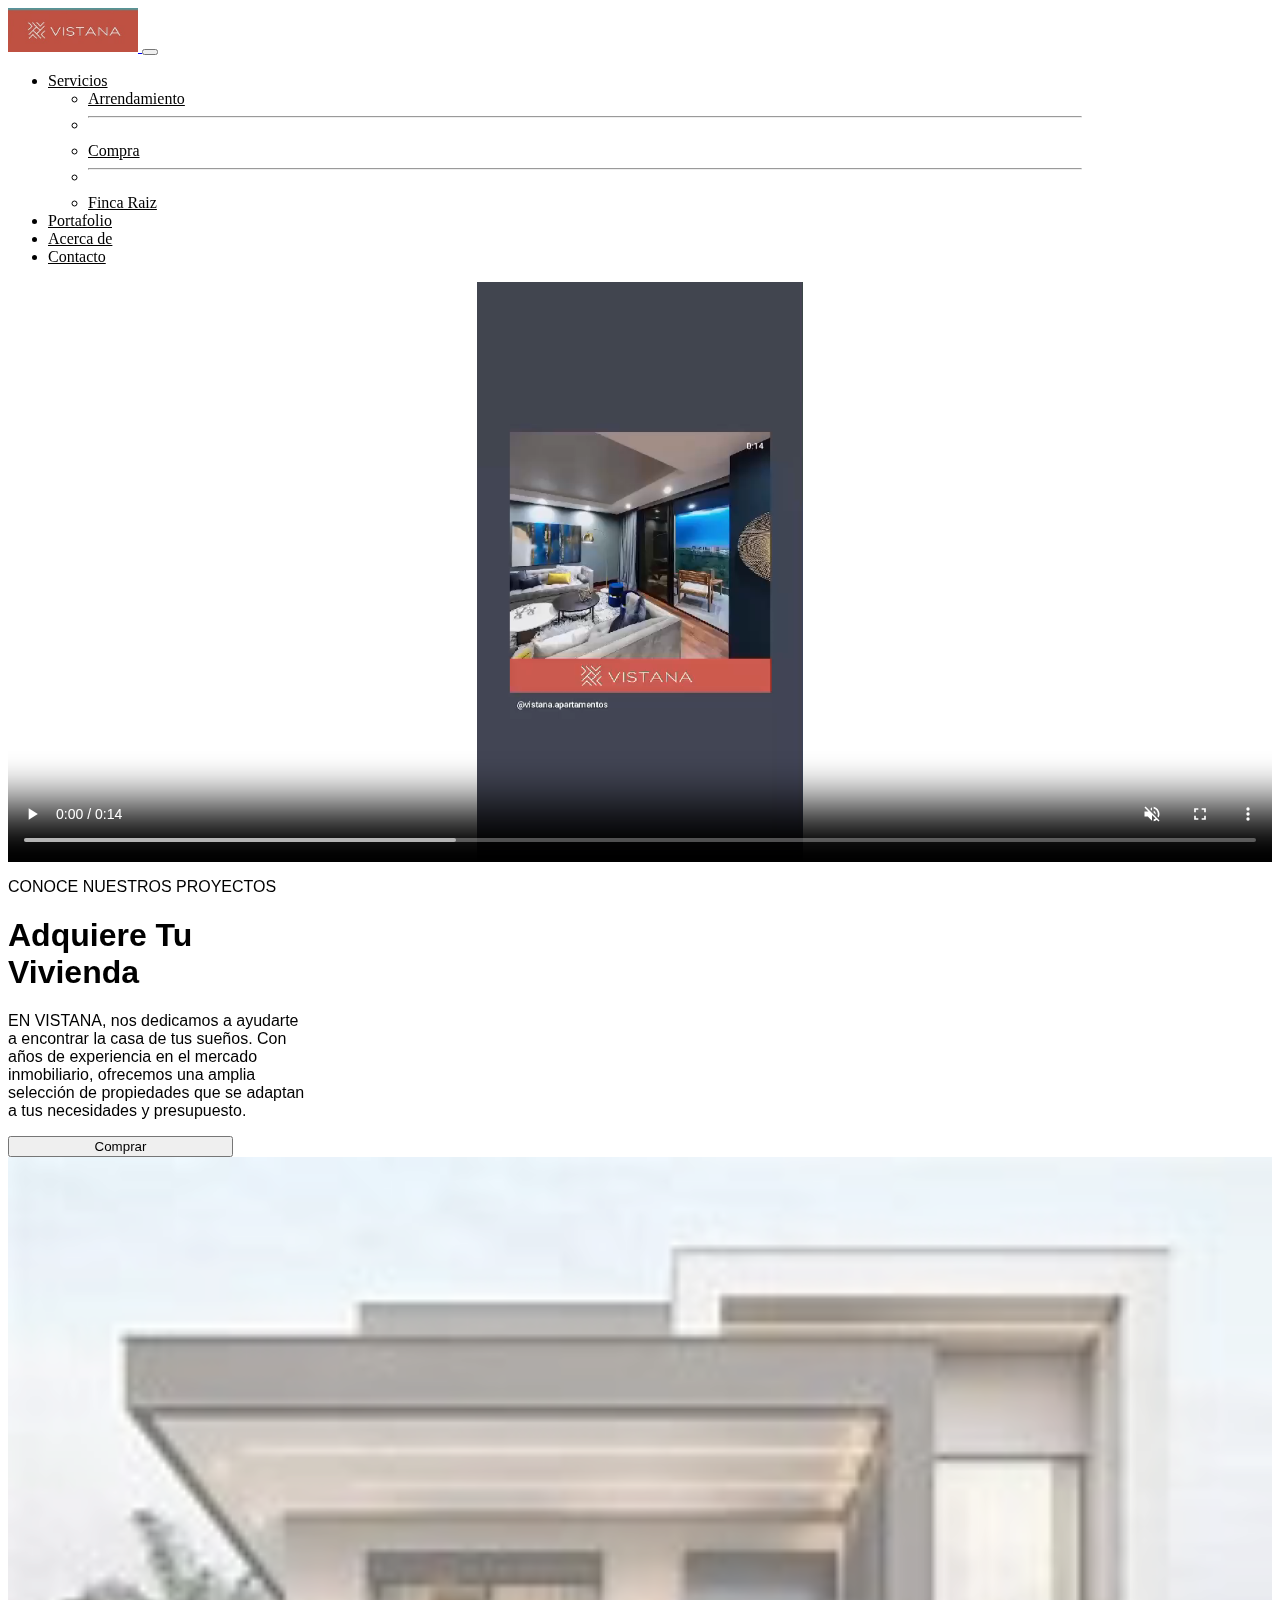
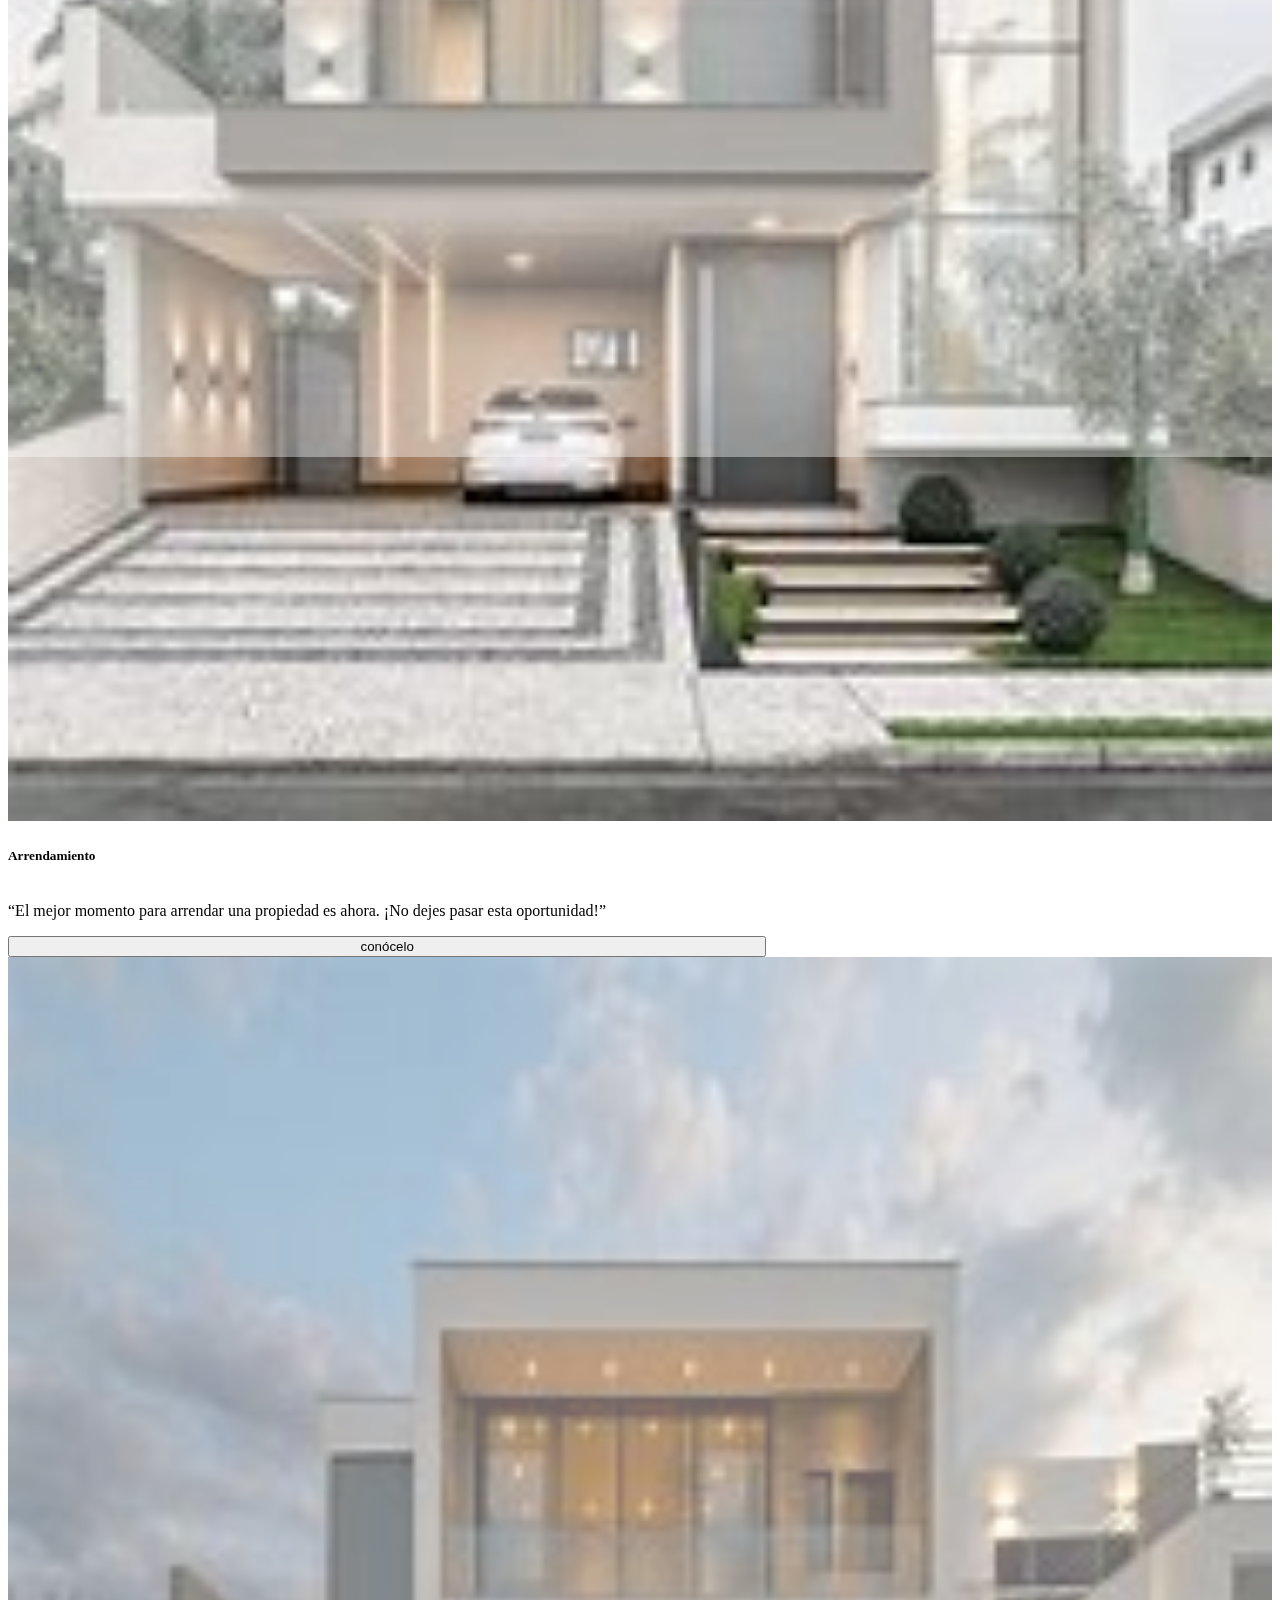
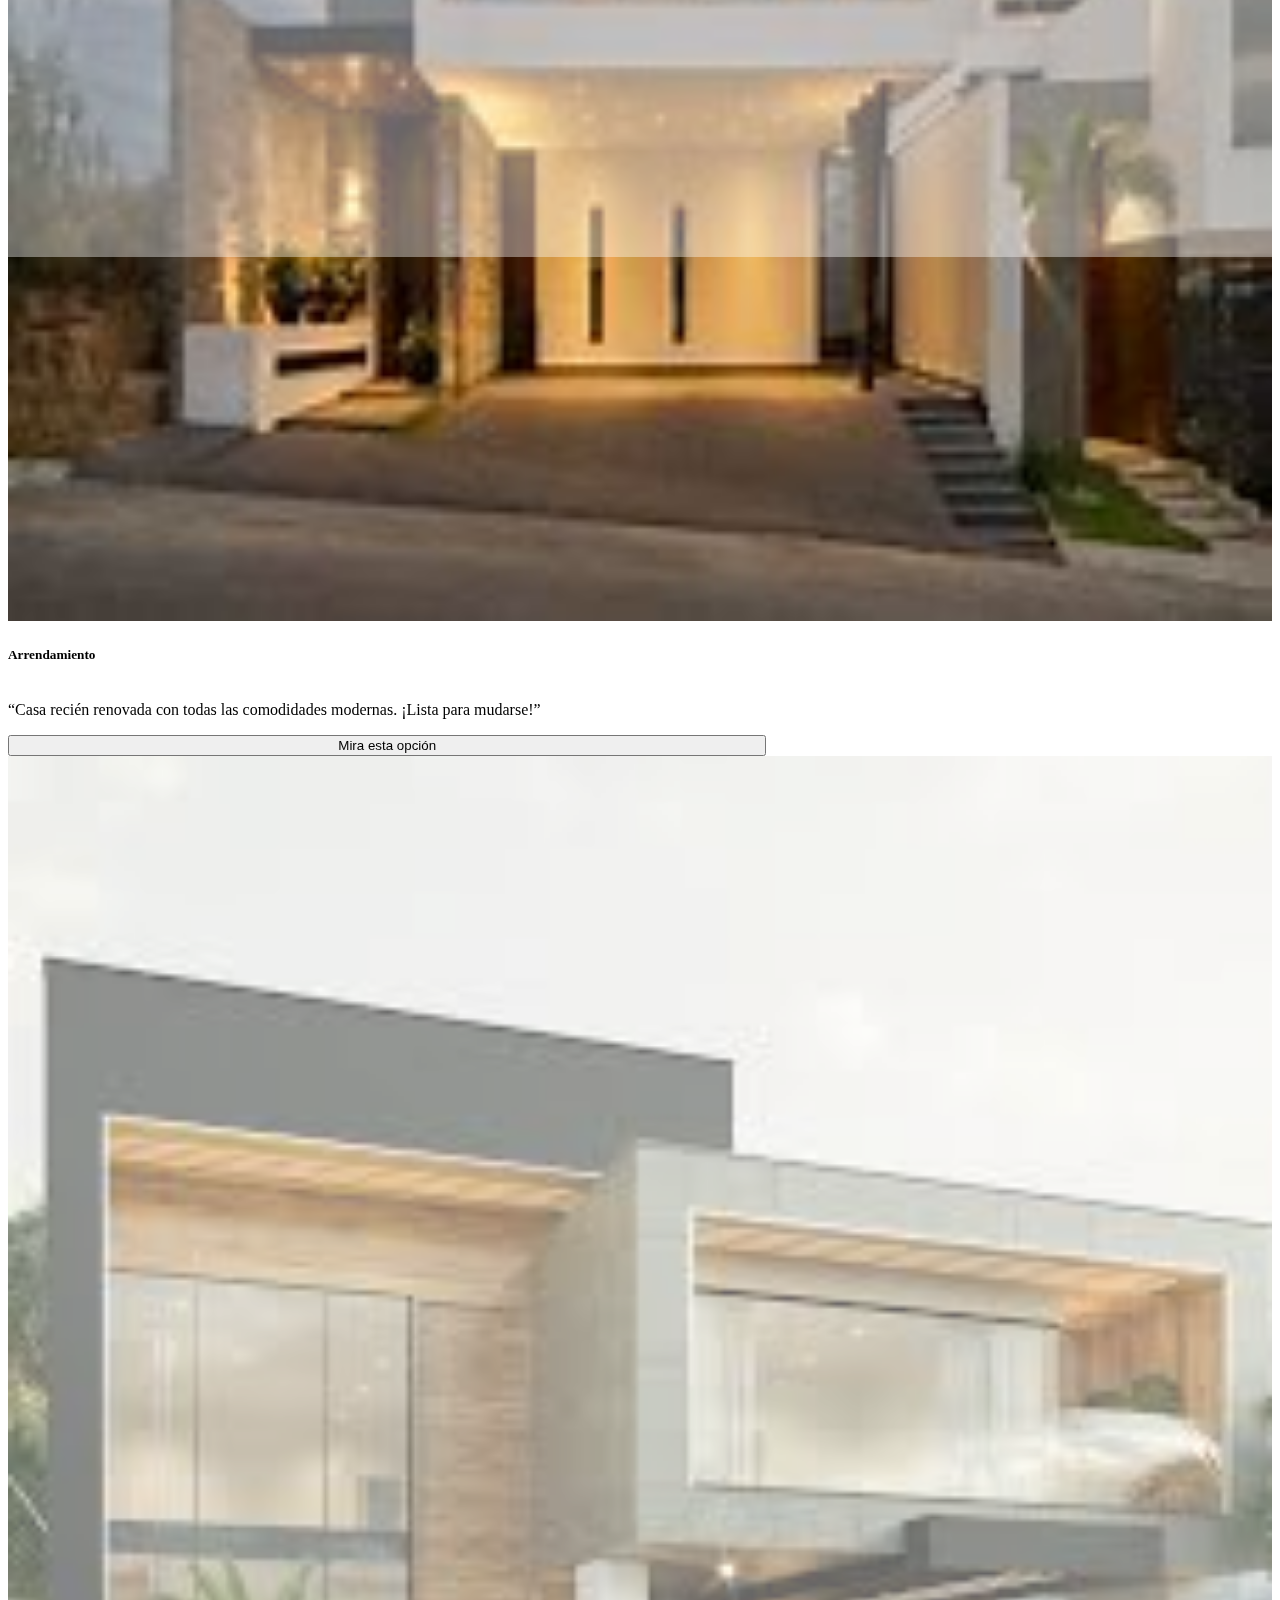
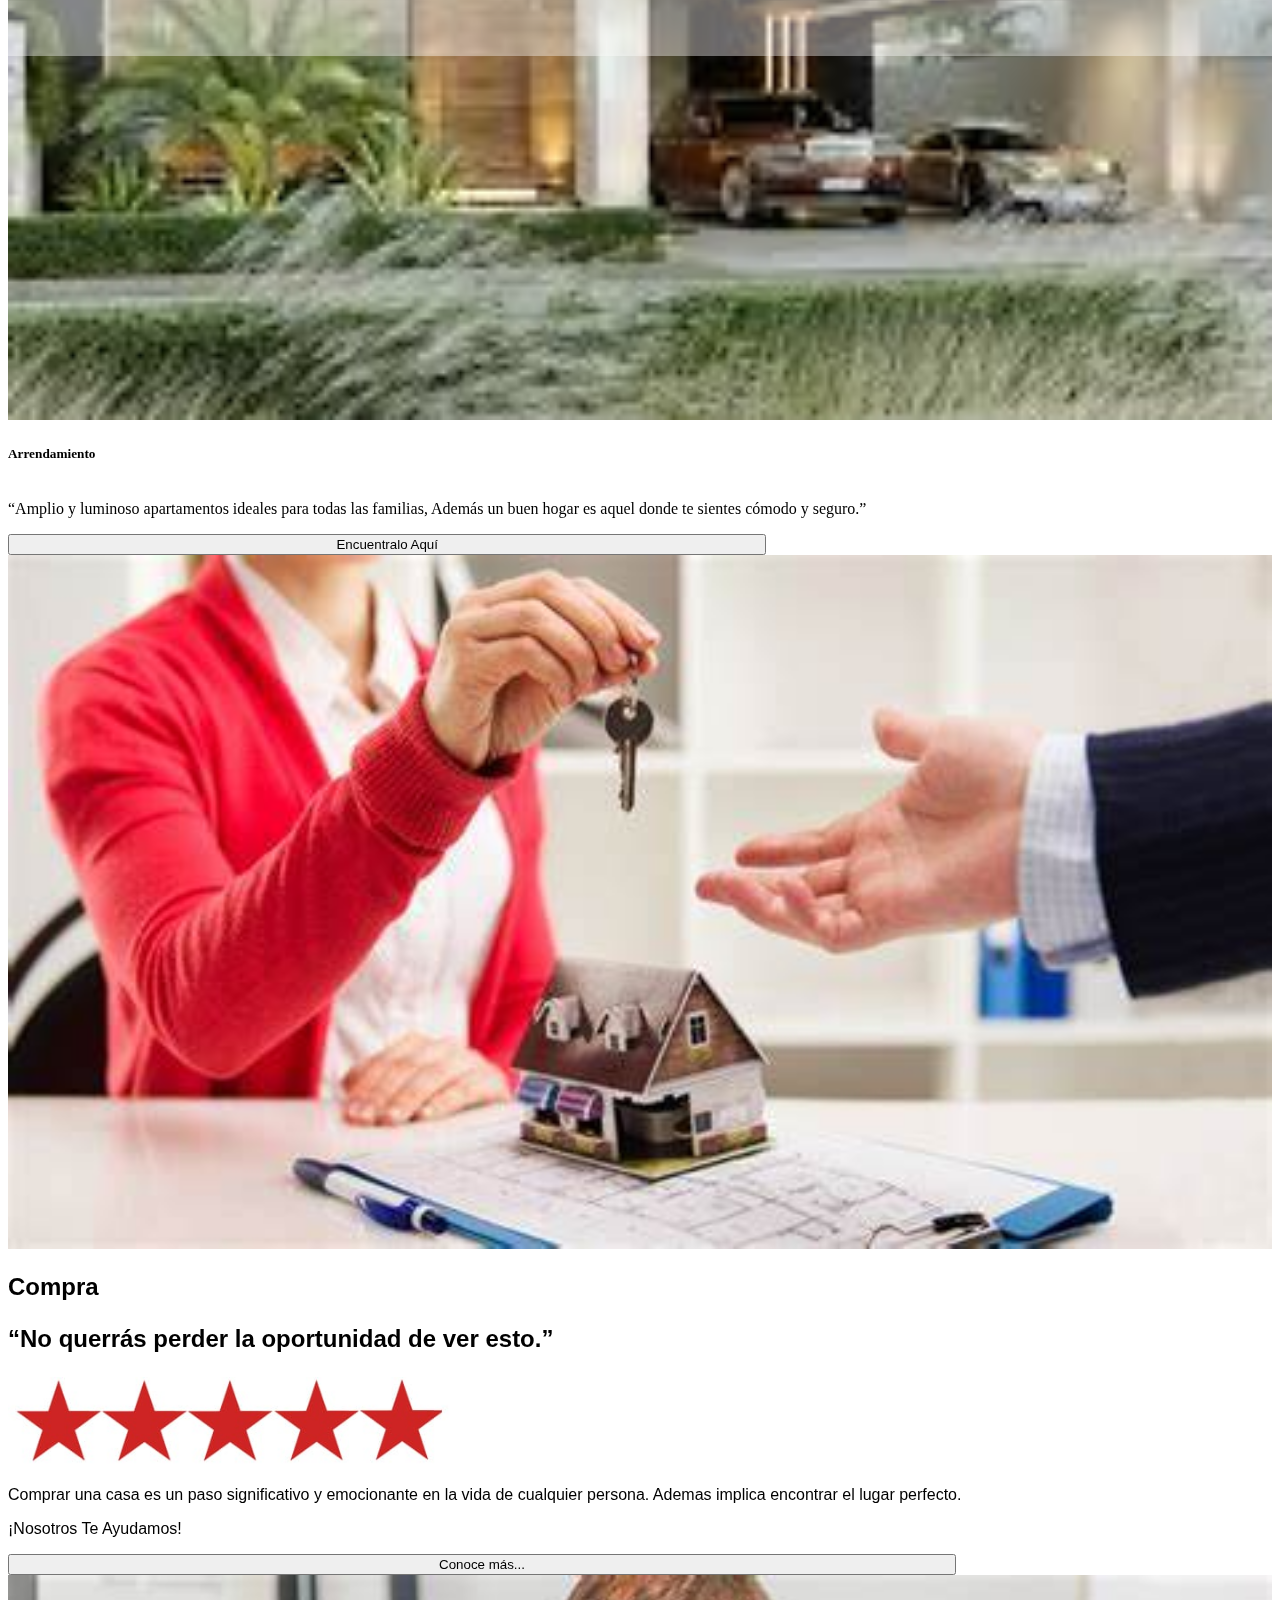
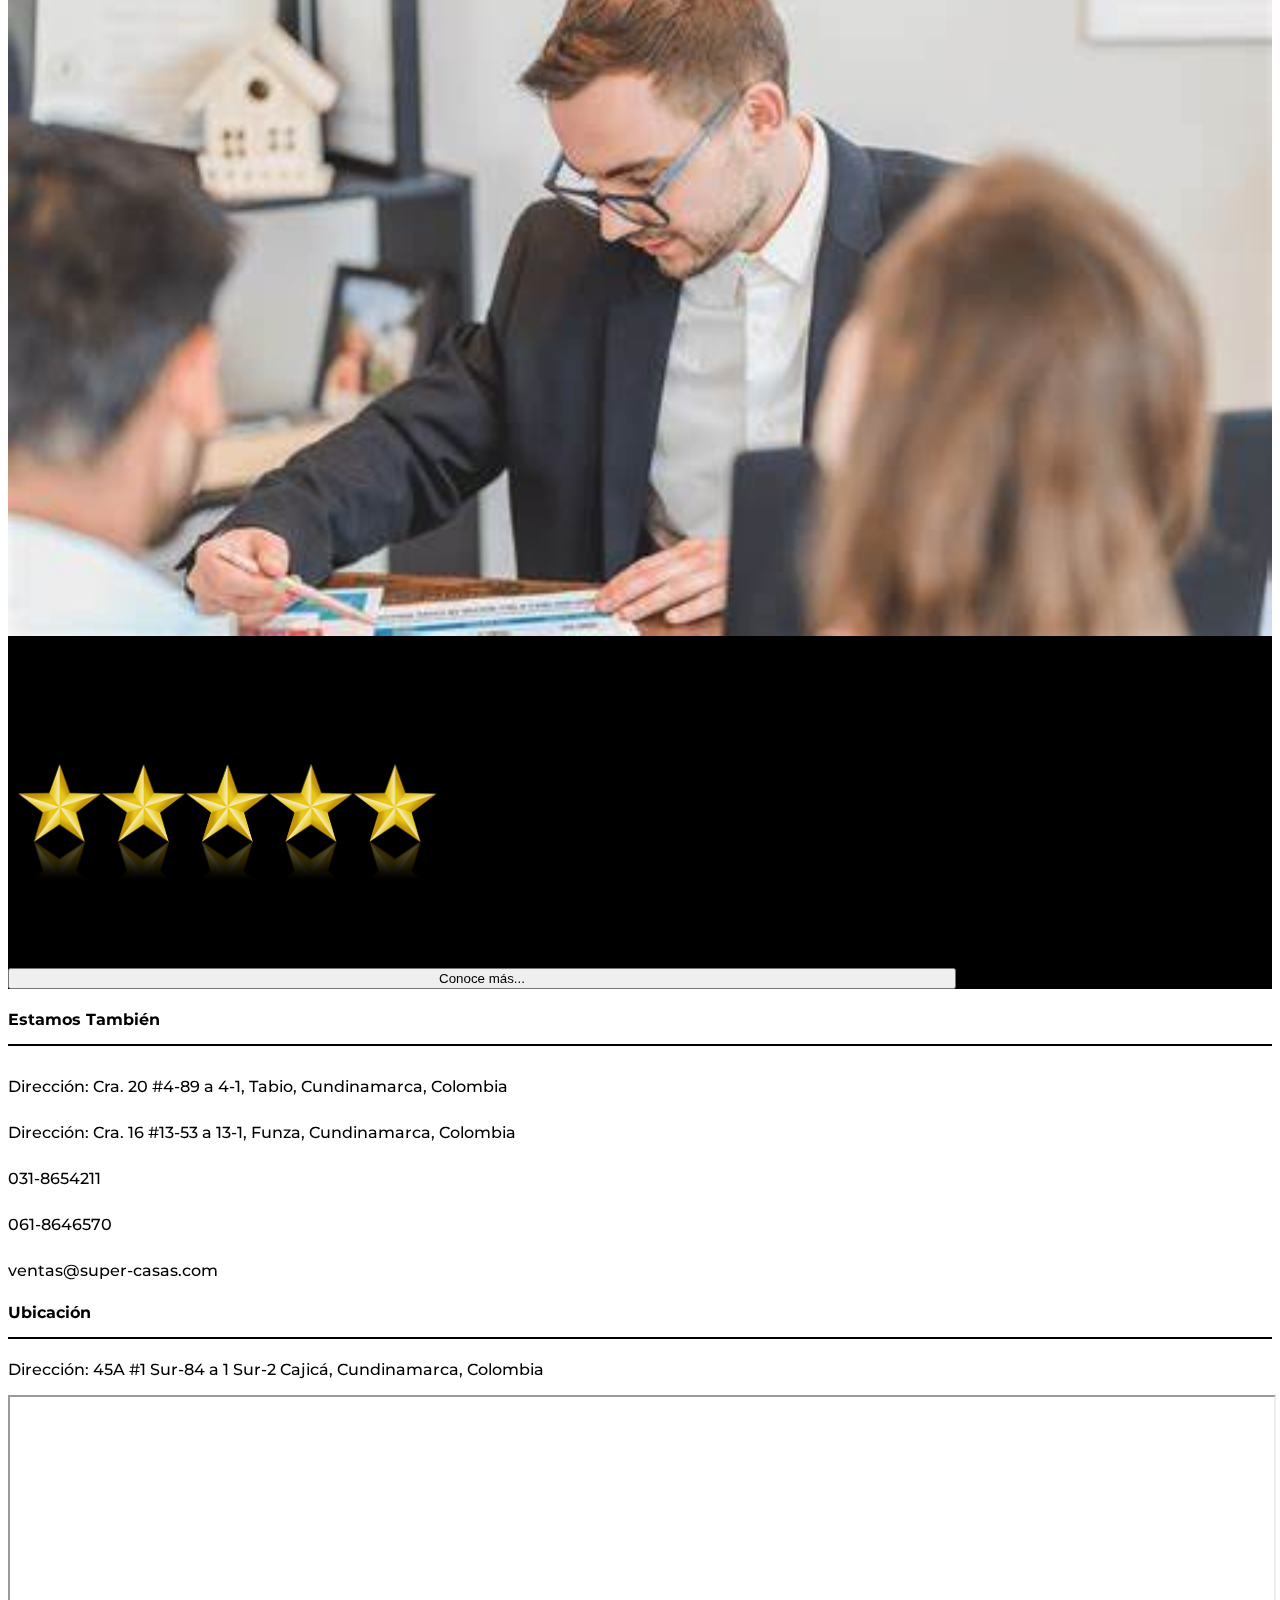
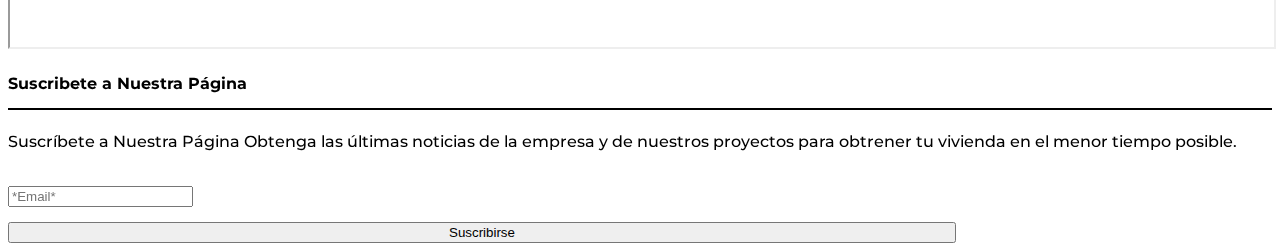
==== commit dad093d8: "last commit" ====
--- a/index.html
+++ b/index.html
@@ -1,21 +1,25 @@
 
 <!DOCTYPE html>
-<html lang="en">
+<html lang="es">
 <head>
+  <title>Venta de Casas Pagina Oficial</title>
   <meta charset="UTF-8"> 
+  <link rel="preconnect" href="https://fonts.googleapis.com">
+  <link rel="preconnect" href="https://fonts.gstatic.com" crossorigin>
+  <link href="https://fonts.googleapis.com/css2?family=Montserrat:ital,wght@0,100..900;1,100..900&display=swap" rel="stylesheet">
            <link rel="stylesheet" href="https://cdn.jsdelivr.net/npm/bootstrap@5.3.2/dist/css/bootstrap.min.css" integrity="sha384-T3c6CoIi6uLrA9TneNEoa7RxnatzjcDSCmG1MXxSR1GAsXEV/Dwwykc2MPK8M2HN" crossorigin="anonymous">
            <link rel="stylesheet" href="https://cdn.jsdelivr.net/npm/bootstrap-icons@1.11.1/font/bootstrap-icons.css" integrity="sha384-4LISF5TTJX/fLmGSxO53rV4miRxdg84mZsxmO8Rx5jGtp/LbrixFETvWa5a6sESd" crossorigin="anonymous">
            <link rel="stylesheet" href="./css/style.css">
            <script src="https://cdn.jsdelivr.net/npm/bootstrap@5.3.3/dist/js/bootstrap.bundle.min.js" integrity="sha384-YvpcrYf0tY3lHB60NNkmXc5s9fDVZLESaAA55NDzOxhy9GkcIdslK1eN7N6jIeHz" crossorigin="anonymous"></script>
           
-  <title>Venta de Casas Pagina Oficial</title>
+  
 </head>
 <body>
-  <header class="mt-4  header">
-    <nav class="navbar navbar-expand-lg w-85 mx-auto">
+  <header class="mt-4 header">
+    <nav class="navbar navbar-expand-lg w-85 mx-auto p-0">
       <div class="container-fluid ">
-      <a href="https://frahmdigital.com/" class="navbar-brand">
-      <img src="./imagenes/casa-fucsia.jpeg" alt="Logo de la empresa" class="logo-img">
+      <a href="file:///C:/Users/crist/Desktop/Super_Casas/index.html" class="navbar-brand">
+      <img src="./imagenes/logo-vistana.jpg" alt="Logo de la empresa" class="logo-img">
     </a>
    <button class="navbar-toggler" data-bs-toggle="collapse" data-bs-target="#navbarNav" aria-controls="navbarNav" 
    aria-expanded="false" aria-label="Toggle navigation">
@@ -24,122 +28,162 @@
      <div class="collapse navbar-collapse  justify-content-end"  id="navbarNav">
       <ul class="navbar-nav ms-auto mb-2 mb-lg-0">
         <li class="nav-item dropdown">
-          <a class="nav-link dropdown-toggle" href="#" role="button" data-bs-toggle="dropdown"
+          <a class="nav-link dropdown-toggle" href="" role="button" data-bs-toggle="dropdown"
            aria-expanded="false">
             Servicios
           </a>
           <ul class="dropdown-menu">
-            <li><a class="dropdown-item" href="#">Arrendamiento</a></li>
+            <li><a class="dropdown-item" href="index.html #Arrendamiento">Arrendamiento</a></li>
             <li><hr class="dropdown-divider"></li>
-            <li><a class="dropdown-item" href="#">Compra</a></li>
+            <li><a class="dropdown-item" href="index.html #Compra">Compra</a></li>
             <li><hr class="dropdown-divider"></li>
-            <li><a class="dropdown-item" href="#">Finca Raiz</a></li>
+            <li><a class="dropdown-item" href="index.html #Finca">Finca Raiz</a></li>
           </ul>
         </li>
            <li class="nav-item">
-              <a href="#portafolio" class="nav-link">Portafolio</a>
+              <a href="portafolio.html" class="nav-link">Portafolio</a>
            </li>
            <li class="nav-item">
-              <a href="#acerca" class="nav-link">Acerca  de</a>
+              <a href="acerca.html" class="nav-link">Acerca  de</a>
            </li>
            <li class="nav-item">
-              <a href="#contacto" class="nav-link">Contacto</a>
+              <a href="contacto.html" class="nav-link">Contacto</a>
            </li>
           </ul>
          </div>
     </div>               
   </nav>
   </header>
+   
   <section class="banner position-relative">
     <video loop controls muted class="ocultar-mobile">
-      <source src="./imagenes/Video de WhatsApp 2024-07-14 a las 12.06.50_4f5c2967.mp4" type="video/mp4">
+      <source src="./imagenes/Video-showroom.mp4" type="video/mp4">
     </video>
     <img src="./imagenes/image-5.webp" alt="" class="mostrar-mobile imagen-banner">      
 <div class="w-85 mx-auto">
   <div class="contenido position-absolute">
-    <p class="text-secondary fw-normal text-white-mobile"> CONOCE NUESTROS PROYECTOS </p>
-    <h1 class="text-secondary fw-semibold text-white-mobile">
+    <p class="text-black fw-normal text-white-mobile"> CONOCE NUESTROS PROYECTOS </p>
+    <h1 class="text-black fw-semibold text-white-mobile">
        Adquiere Tu Vivienda
     </h1>
-    <p class="text-secondary  fw-ligth text-white-mobile"> Lorem ipsum dolor sit amet, consectetur adipisicing elit. Facilis tenetur blanditiis quas rem corrupti?
-       Soluta accusamus dolores unde at iste repellendus quas
-      molestias debitis aut error dolor, labore possimus quos.
+    <p class="text-black  fw-ligth text-white-mobile"><span class="text-danger"> EN VISTANA, </span> nos dedicamos a ayudarte a encontrar la casa de tus sueños.
+       Con años de experiencia en el mercado inmobiliario, ofrecemos una amplia selección de propiedades que se adaptan a tus necesidades y presupuesto.
     </p>
-    <button type="button" class="btn btn-outline-warning  rounded-pill">Comprar</button>
+    <a href="contacto.html"><button type="button" class="btn btn-outline-danger rounded-pill">Comprar</button> </a>
    </div>
   </div>
     </section>
-    <section class="tarjetas-servicios">
-      <div class="container-fluid p-0 ">
+    <section class="tarjetas-servicios" id="Arrendamiento">
+      <div class="container-fluid">
         <div class="row">
-          <div class="col-sm-12 col-lg-4 p-0">
-            <div class="card text-white text-center">
+          <div class="col-sm-12 col-lg-4 col-md-4 p-0">
+            <div class="card card-primero text-white text-center">
               <img src="./imagenes/OIP.jpeg" class="card-img" alt="...">
-              <div class="card-img-overlay ">
-                <h5 class="card-title text-black">Card title</h5>
-                <p class="card-text text-black">This is a wider card with supporting text below as a natural lead-in to additional content. This content is a little bit longer.</p>
-                <button type="button" class="btn btn-dark rounded-pill">Dark</button>
+              <div class="card-img-overlay">
+                <h5 class="card-title text-black">Arrendamiento</h5>
+                <p class="card-text text-black">“El mejor momento para arrendar una propiedad es ahora. ¡No dejes pasar esta oportunidad!”</p>
+                <a href="portafolio.html #arriendo-portafolio"><button type="button" class="btn btn-minimo btn-outline-primary rounded-pill">conócelo</button></a>
               </div>
             </div>
           </div>
-          <div class="col-sm-12 col-lg-4 p-0">
-            <div class="card text-white text-center ">
+          <div class="col-sm-12 col-lg-4 col-md-4 p-0">
+            <div class="card card-primero text-white text-center ">
               <img src="./imagenes/OIP (3).jpeg" class="card-img" alt="...">
               <div class="card-img-overlay">
-                <h5 class="card-title text-black">Card title</h5>
-                <p class="card-text text-black">This is a wider card with supporting text below as a natural lead-in to additional content. This content is a little bit longer.</p>
-                <button type="button" class="btn btn-dark rounded-pill">Dark</button>
+                <h5 class="card-title text-black">Arrendamiento</h5>
+                <p class="card-text text-black">“Casa recién renovada con todas las comodidades modernas. ¡Lista para mudarse!”</p>
+                <a href="portafolio.html #arriendo-portafolio"><button type="button" class="btn btn-minimo btn-outline-primary rounded-pill">Mira esta opción</button></a>
               </div>
             </div>
           </div>
-          <div class="col-sm-12 col-lg-4 p-0">
-            <div class="card text-white text-center">
+          <div class="col-sm-12 col-lg-4 col-md-4 p-0">
+            <div class="card card-primero text-white text-center">
               <img src="./imagenes/casa-con-fachada.jpeg" class="card-img" alt="...">
               <div class="card-img-overlay">
-                <h5 class="card-title text-black">Card title</h5>
-                <p class="card-text text-black">This is a wider card with supporting text below as a natural lead-in to additional content. This content is a little bit longer.</p>
-                <button type="button" class="btn btn-dark rounded-pill">Dark</button>
+                <h5 class="card-title text-black">Arrendamiento</h5>
+                <p class="card-text text-black">“Amplio y luminoso apartamentos ideales para todas las familias, Además un buen hogar es aquel donde te sientes cómodo y seguro.”</p>
+                <a href="portafolio.html #arriendo-portafolio"><button type="button" class="btn btn-minimo btn-outline-primary rounded-pill">Encuentralo Aquí</button></a>
               </div>
             </div>
           </div>
         </div>
       </div>
     </section>
-   <section class="reconocimiento py-5">
-      <div class="container">
+   <section class="reconocimiento py-5 " id="Compra">
+      <div class="container container-compra">
         <div class="row align-items-center">
           <div class="col-6 ps-5">
-            <img src="./imagenes/we-are-8-studios-portfolio.png" alt="" class="img-fluid">
+            <img src="./imagenes/compra_de_vivienda_2.jpeg" alt="" class="img-fluid border border-danger ">
              </div>
              <div class="col-6 ps-5" >
-             <h2>We put the  <span class="text-warning">“UX”</span> in luxury websites.</h2>
+             <h2><span class="text-danger"> Compra </span>  <p>“No querrás perder la oportunidad de ver esto.”</p></h2>
              <img src="./imagenes/five-stars.png" alt="" class="img-five">
-             <p>Websites that are as aesthetically beautiful as they are easy to use. Built
-               with both the user and search in mind, we combine the best aspects of web design, 
-               SEO and content to create gorgeous and highly functional websites</p>
-               <button type="button" class="btn btn-warning rounded-pill">Warning</button>
+             <p> Comprar una casa es un paso significativo y emocionante en la vida de cualquier persona.
+              Ademas implica encontrar el lugar perfecto. <p> <span class="text-danger"> ¡Nosotros Te Ayudamos! </span> </p>
+             </p>
+             <a href="portafolio.html #compra-portafolio"><button type="button" class="btn btn-outline-danger rounded-pill">Conoce más...</button></a>
         </div>
       </div>
   </div>
   </section> 
 
-  <section class="reconocimiento-dos py-5">
-    <div class="container">
+  <section class="reconocimiento-dos py-5" id="Finca">
+    <div class="container container-finca">
       <div class="row align-items-center">
         <div class="col-6 ps-5 order-2">
-          <img src="./imagenes/promex-web-design.png" alt="" class="img-fluid">
+          <img src="./imagenes/finca_Raiz-2png.jpeg" alt="" class="img-fluid border border-warning ">
            </div>
-           <div class="col-6 ps-5" >
-           <h2 class="text-white">We put the  <span class="text-warning">“UX”</span> in luxury websites.</h2>
-           <img src="./imagenes/five-stars.png" alt="" class="img-five">
-           <p class="text-white">Websites that are as aesthetically beautiful as they are easy to use. Built
-             with both the user and search in mind, we combine the best aspects of web design, 
-             SEO and content to create gorgeous and highly functional websites</p>
-             <button type="button" class="btn btn-warning rounded-pill">Warning</button>
+           <div class="col-6 ps-5">
+           <h2><span class="text-warning">Finca Raíz</span> <p class="text-white">“Invertir es una excelente opción.”</p> </h2>
+           <img src="./imagenes/five-stars-yellow.png" alt="" class="img-five">
+           <p class="text-white"> “La finca raíz no puede ser robada ni trasladada. Comprada con sentido común, pagada de contado y manejada con cuidado razonable, es la inversión más segura del mundo.” </p> 
+            <p class="text-white">- Franklin D. Roosevelt</p>
+            <a href="portafolio.html #finca-portafolio"> <button type="button" class="btn btn-outline-warning rounded-pill">Conoce más...</button></a>
       </div>
     </div>
 </div>
-</section> 
+</section>
 
+<footer>
+  <div class="container-pie container-fluid py-2">
+    <div class="row align-items-start">
+      <div class="col-sm-4 col-md-4 col-lg-4 py-5">
+        <h4 class="footer-link"> Estamos También </h4>
+        <p> <i class="bi-su bi-geo-alt-fill"></i>
+        <span class="text-primary"> Dirección: </span>  Cra. 20 #4-89 a 4-1, Tabio, Cundinamarca, Colombia</p>
+        <p> <i class="bi-su bi-geo-alt"></i>
+          <span class="text-primary"> Dirección: </span>  Cra. 16 #13-53 a 13-1, Funza, Cundinamarca, Colombia</p> 
+        <p> <i class="bi-su fs-5 bi-telephone-inbound-fill"></i>  031-8654211 </p> 
+        <p> <i class="bi-su bi-telephone-inbound"></i> 061-8646570</p>
+        <p> <i class="bi-su bi-envelope-at-fill"></i> ventas@super-casas.com</p> 
+      </div>
+      <div class=" col-sm-4 col-lg-4 col-md-4 py-5">
+        <h4 class="footer-link"> Ubicación</h4>
+        <p> </p><span class="text-primary"> Dirección: </span>  45A #1 Sur-84 a 1 Sur-2  Cajicá, Cundinamarca, Colombia</p>
+        <iframe src="https://www.google.com/maps/embed?pb=!1m18!1m12!1m3!1d31801.68246317317!2d-74.04014612392562!3d4.904437810982019!2m3!1f0!2f0!3f0!3m2!1i1024!2i768!4f13.1!3m3!1m2!1s0x8e40776312d8c353%3A0x308b2cd7eafd3454!2sCajic%C3%A1%2C%20Cundinamarca%2C%20Colombia!5e0!3m2!1sen!2sus!4v1722546682502!5m2!1sen!2sus" width="350" height="250" class="border border-primary" allowfullscreen="" loading="lazy" referrerpolicy="no-referrer-when-downgrade"></iframe>
+      </div>
+      <div class="col-sm-4 col-md-4 col-lg-4 py-5">
+        <h4 class="footer-link"> Suscribete a Nuestra Página</h4>
+        <p>Suscríbete a Nuestra Página
+          Obtenga las últimas noticias de la empresa y  de nuestros proyectos para obtrener tu vivienda en el menor tiempo posible.</p>
+          <i class="bi-go bi-twitter-x"></i>
+          <i class="bi-go bi-linkedin"></i>
+          <i class="bi-go bi-whatsapp"></i>
+          <i class="bi-go bi-facebook"></i>
+          <i class="bi-go bi-instagram"></i>
+          <i class="bi-go bi-telegram"></i>
+          <form>
+            <div class="mb-3 text-start">
+              <label for="formGroupExampleInput" class="form-label"></label>
+              <input type="text" class="form-control" id="formGroupExampleInput" placeholder="*Email*">
+            </div>
+            <div class="form-check">
+            </div>
+          <button type="button" class="btn btn-outline-dark rounded-pill">Suscribirse</button>
+      </div>
+    </div>
+  </form>
+
+</footer> 
   </body>
 </html>--- a/css/style.css
+++ b/css/style.css
@@ -1,43 +1,51 @@
 .logo-img {
-    width: 85px;
+    width: 130px;
 }
 
 .nav-link {
-    color: #949494 !important;
+    color: #000000!important;
 }
 
 .w-85 {
     width: 85%;
 }
 
-.nav-link:hover, .nav-link.show {
-    color: #f010b8ec !important; 
+.nav-link:hover, .nav-link.show  {
+    color: #bf5142 !important; 
 }
 
 .dropdown-item {
-    color: #949494 !important;
+    color: #000000 !important;
 }
 
 .dropdown-item:hover, .dropdown-item.show {
-    color: #f010b8ec !important; 
+    color: #bf5142 !important; 
 }
 
 video {
     height: 580px;
     width: 100%;
 }
+
+.video-compra{
+    height: 450px; 
+    width: 100%;
+}
+
 .contenido {
     max-width: 300px;
     bottom: 20%;
-}
-
-.minititulo {
-    font-size: 15px;
-    margin-bottom: 5%;
-}
-.maxititulo {
-    font-size: 44px;
-    margin-bottom: 5%;
+    font-family: "Open Sans", sans-serif;
+    font-optical-sizing: auto;
+    font-weight: 200;
+    font-style: normal;
+    font-variation-settings:
+    "wdth" 100;
+}
+.contenido-dos{
+    color: #bf5142 !important;
+    max-width: 500px;
+    bottom: 45%;
 }
 
 .header {
@@ -48,48 +56,199 @@
 .mostrar-mobile {
     display: none;
 }
+
 .ocultar-mobile {
     display: block;
 }
+
 .imagen-banner{
     width: 100%;
     object-fit: contain;   
 }
 
-.card {
-    border: none;
+.card-primero:before
+{
+    content: "";
+    width: 100%;
+    height: 100%;
+    background: white;
+    display: block;
+    position: absolute;
+    opacity: 0.4;
+}
+
+.card-img-top{
     border-radius: 0%;
-    position: relative;
+    height: 350px;
+    width: 100%;
+}
+
+.card-portafolio{
+        height: 680px;
+        width: 100%;
+    }
+
+.card-portafolio-dos{
+    font-family: "Oswald", sans-serif;
+    font-optical-sizing: auto;
+    font-weight: 500;
+    font-style: normal;
+}
+
+.card-portafolio-tres{
+    background-color: #000000 !important;
+    font-family: "Oswald", sans-serif;
+    font-optical-sizing: auto;
+    font-weight: 500;
+    font-style: normal;
+}
+
+.card-portafolio-cuatro {
+    height: 480px;
+    width: 100%;
+ 
 }
 
 .card-img { 
-    object-fit: cover;
     width: 100%;
     height: 100%;
     object-position: center;
     border-radius: 0;
+    object-fit: cover;
 }
 
 .card-img-overlay {
-    transform: translate(-50%, -50%);
-    top: 50%;
-    left: 50%;
+    justify-content: center;
+    flex-flow: column;
+    width: 100%;
+    height: 100%;
+    display: flex;
 }
 
 .reconocimiento-dos{
     background: #000;
-    border-radius: 50rem;
+}
+
+.reconocimiento-tres{
+    background: #6e6266!important;
+}
+
+.reconocimiento-cuatro{
+    background-color: #f0ab03;
+
+}
+
+.reconocimiento-seis{
+    background-color: #000;
 }
 
 .img-five{
-    width: 50%;
+    width: 35%;
+}
+
+.img-aliados{
+    width: 45%;
+}
+
+.img-nosotros{
+    height: 350px;
+    width: 100%;
+
+}
+
+.img-nosotros-dos{
+    height: 270px;
+    width: 100%;
+
+}
+
+.img-nosotros-tres{
+    height: 300px;
+    width: 100%;
+
 }
 
 .btn{
     width: 75%;
 }
 
-
+.btn-minimo{
+    width: 60%;
+    margin: 0 auto;
+}
+
+.container-header{
+    font-family: "Montserrat", sans-serif;
+    font-optical-sizing: auto;
+    font-weight: 500;
+    font-style: normal;
+}
+
+.container-cards{
+  font-family: "Poppins", sans-serif;
+  font-weight: 100;
+  font-style: normal;    
+}
+
+.container-compra{
+    font-family: "Ubuntu", sans-serif;
+    font-weight: 300;
+    font-style: normal;
+}
+
+.container-finca{
+    font-family: "Ubuntu", sans-serif;
+    font-weight: 300;
+    font-style: normal;
+}
+
+.container-pie {
+    font-family: "Montserrat", sans-serif;
+    font-optical-sizing: auto;
+    font-weight: 500;
+    font-style: normal;
+  }
+  .container-objetivo{
+    font-family: "Poppins", sans-serif;
+    font-weight: 100;
+    font-style: normal; 
+  }
+
+  .container-nosotros{
+    font-family: "Montserrat", sans-serif;
+    font-optical-sizing: auto;
+    font-weight: 500;
+    font-style: normal;
+  }
+
+
+.footer-link{
+    border-bottom: 2px solid #000;
+    padding-bottom: 15px;
+}
+
+.bi-go { 
+    display: inline-block;
+    width: 50px;
+    font-size: 30px;
+}
+
+.bi-su {
+    font-size: 25px;
+}
+
+.form-check {
+    padding-bottom: 15px;
+}
+
+.border {
+    width: 100%;
+}
+
+.d-block{
+    height: 500px;
+}
+ 
 @media (max-width: 990px) {
     .ocultar-mobile { 
         display: none;
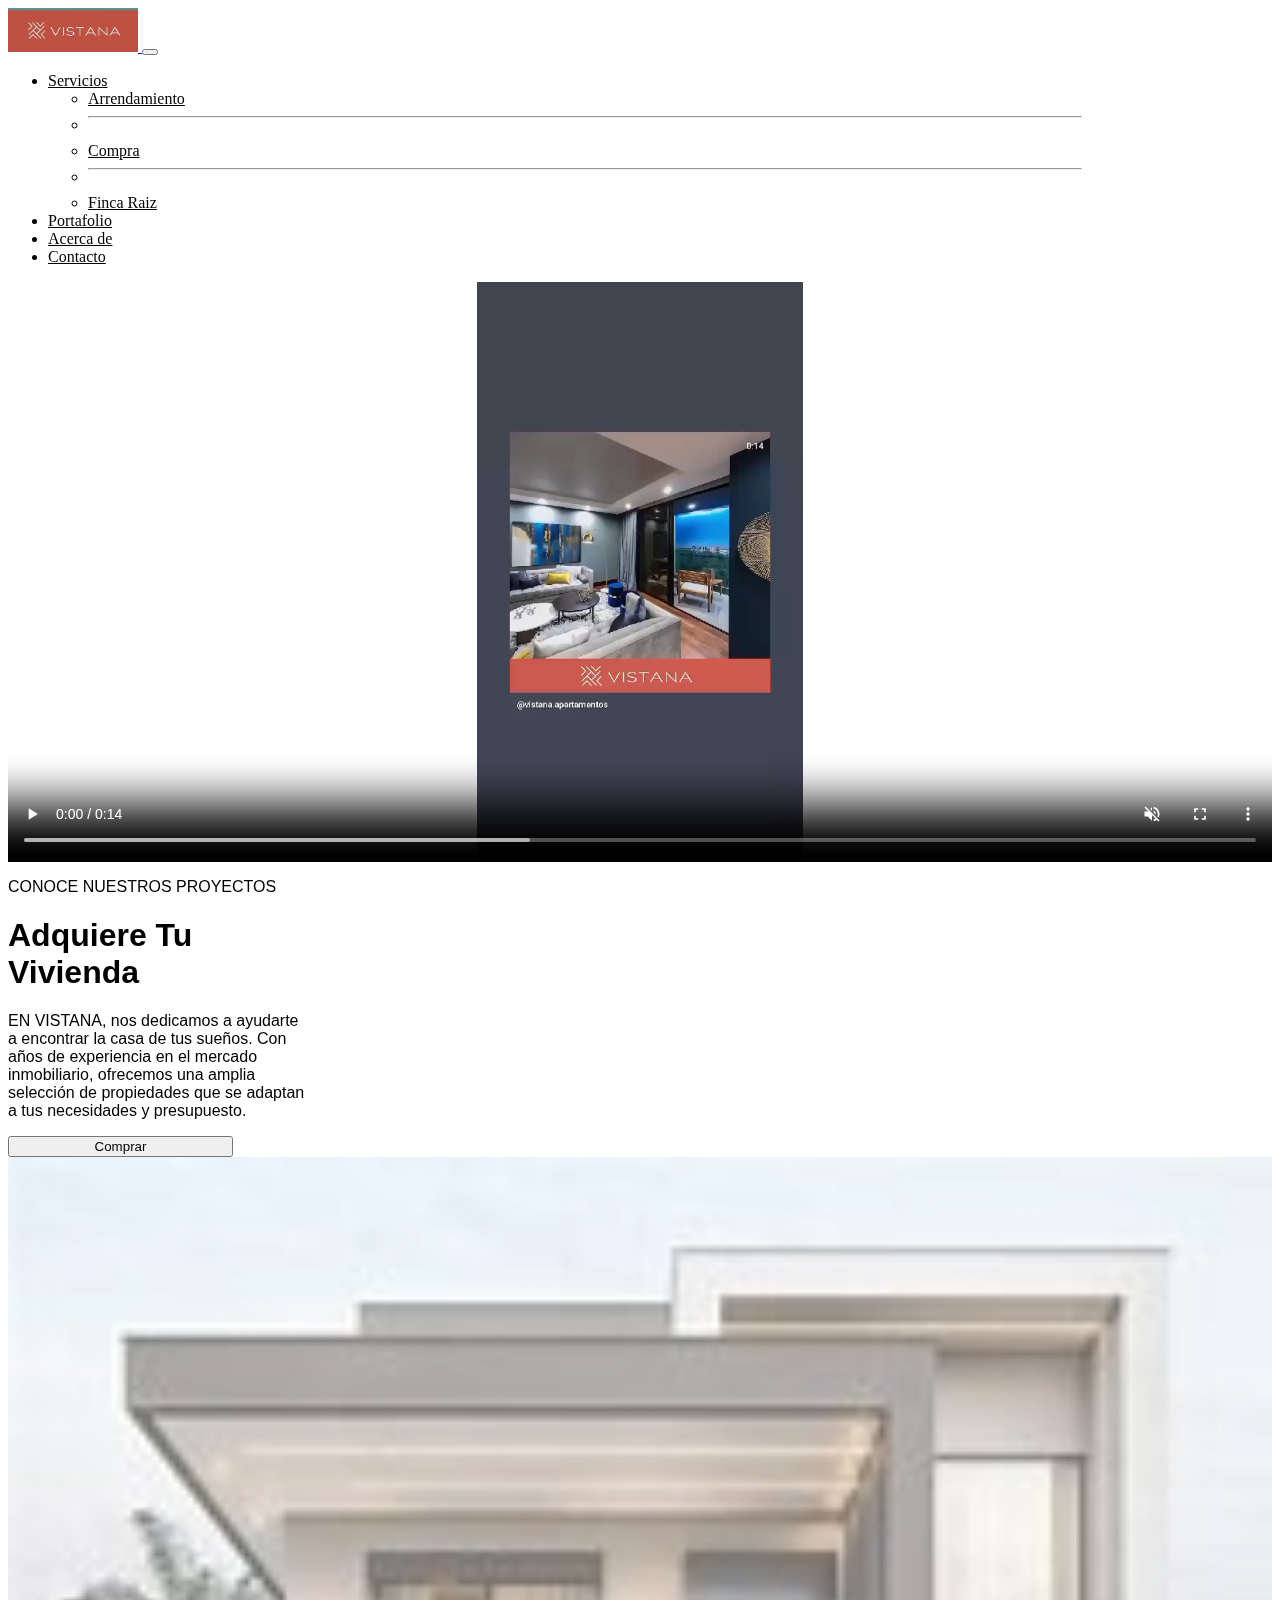
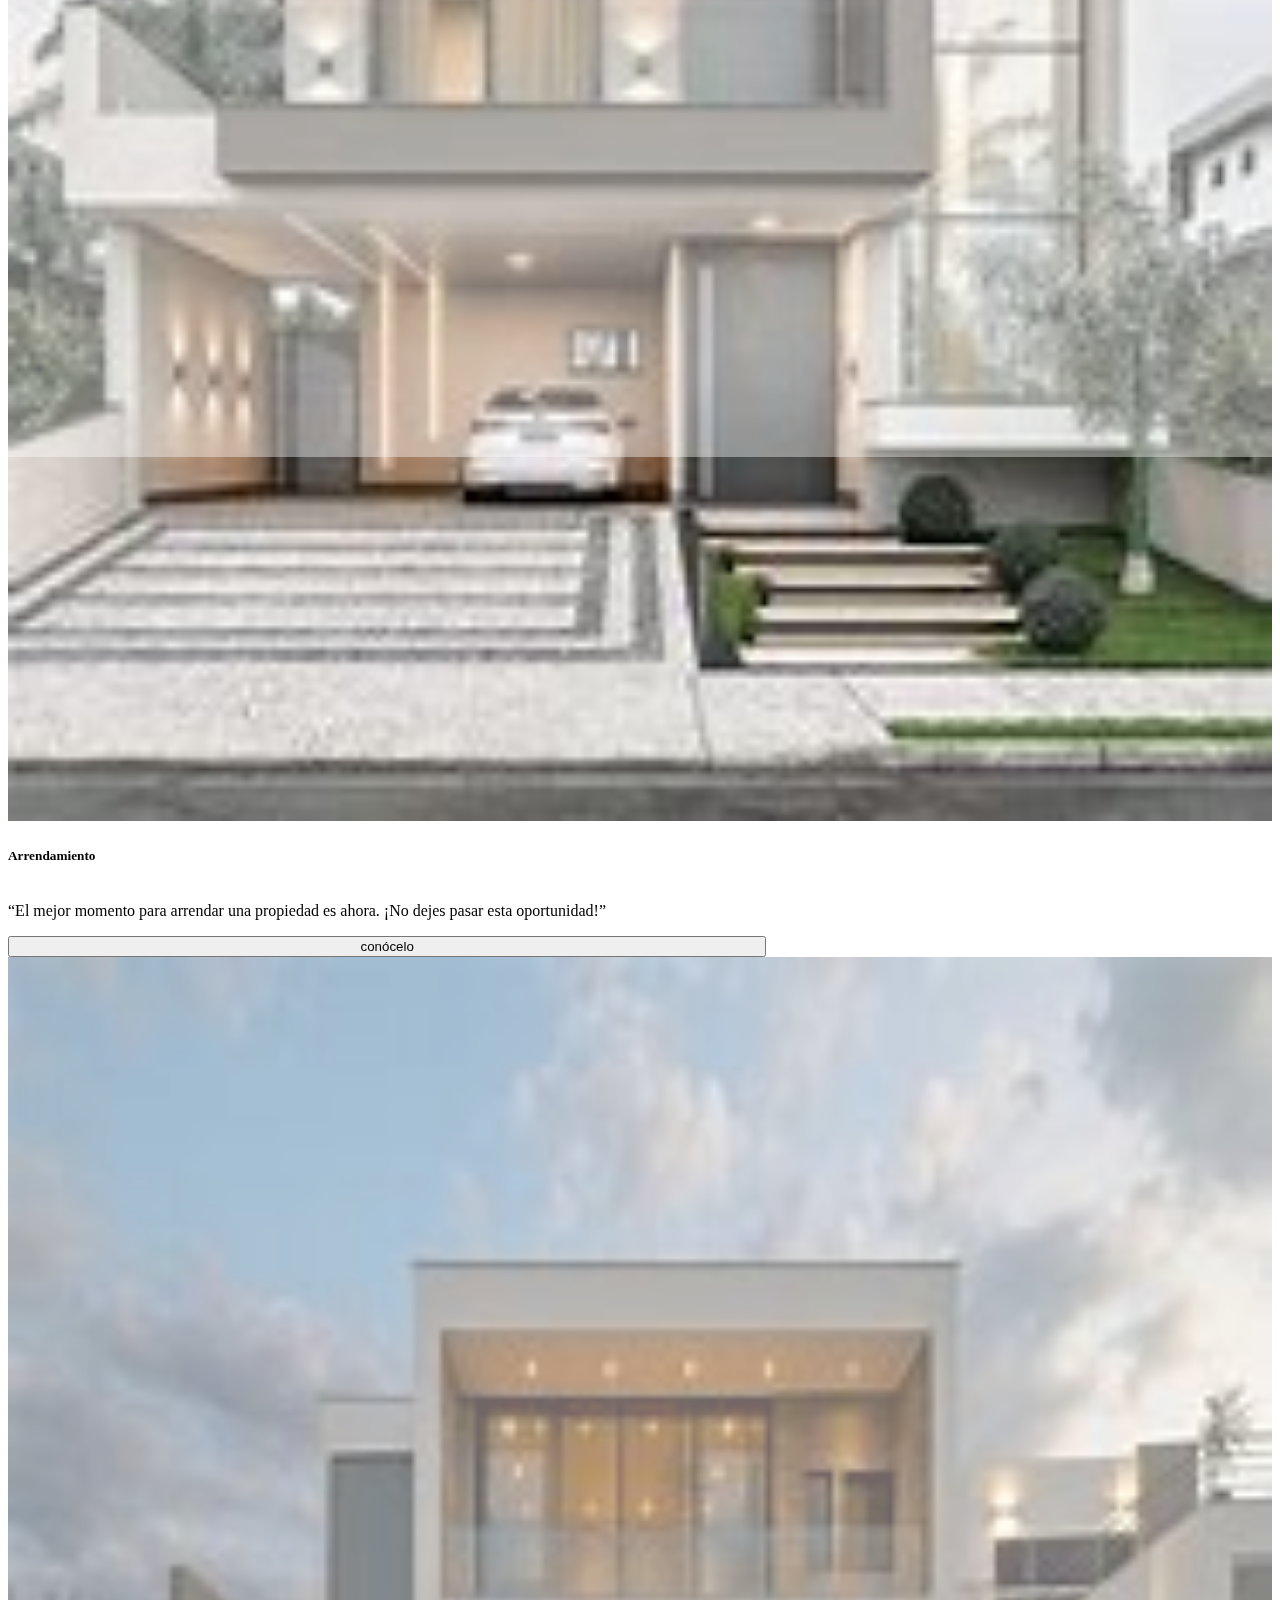
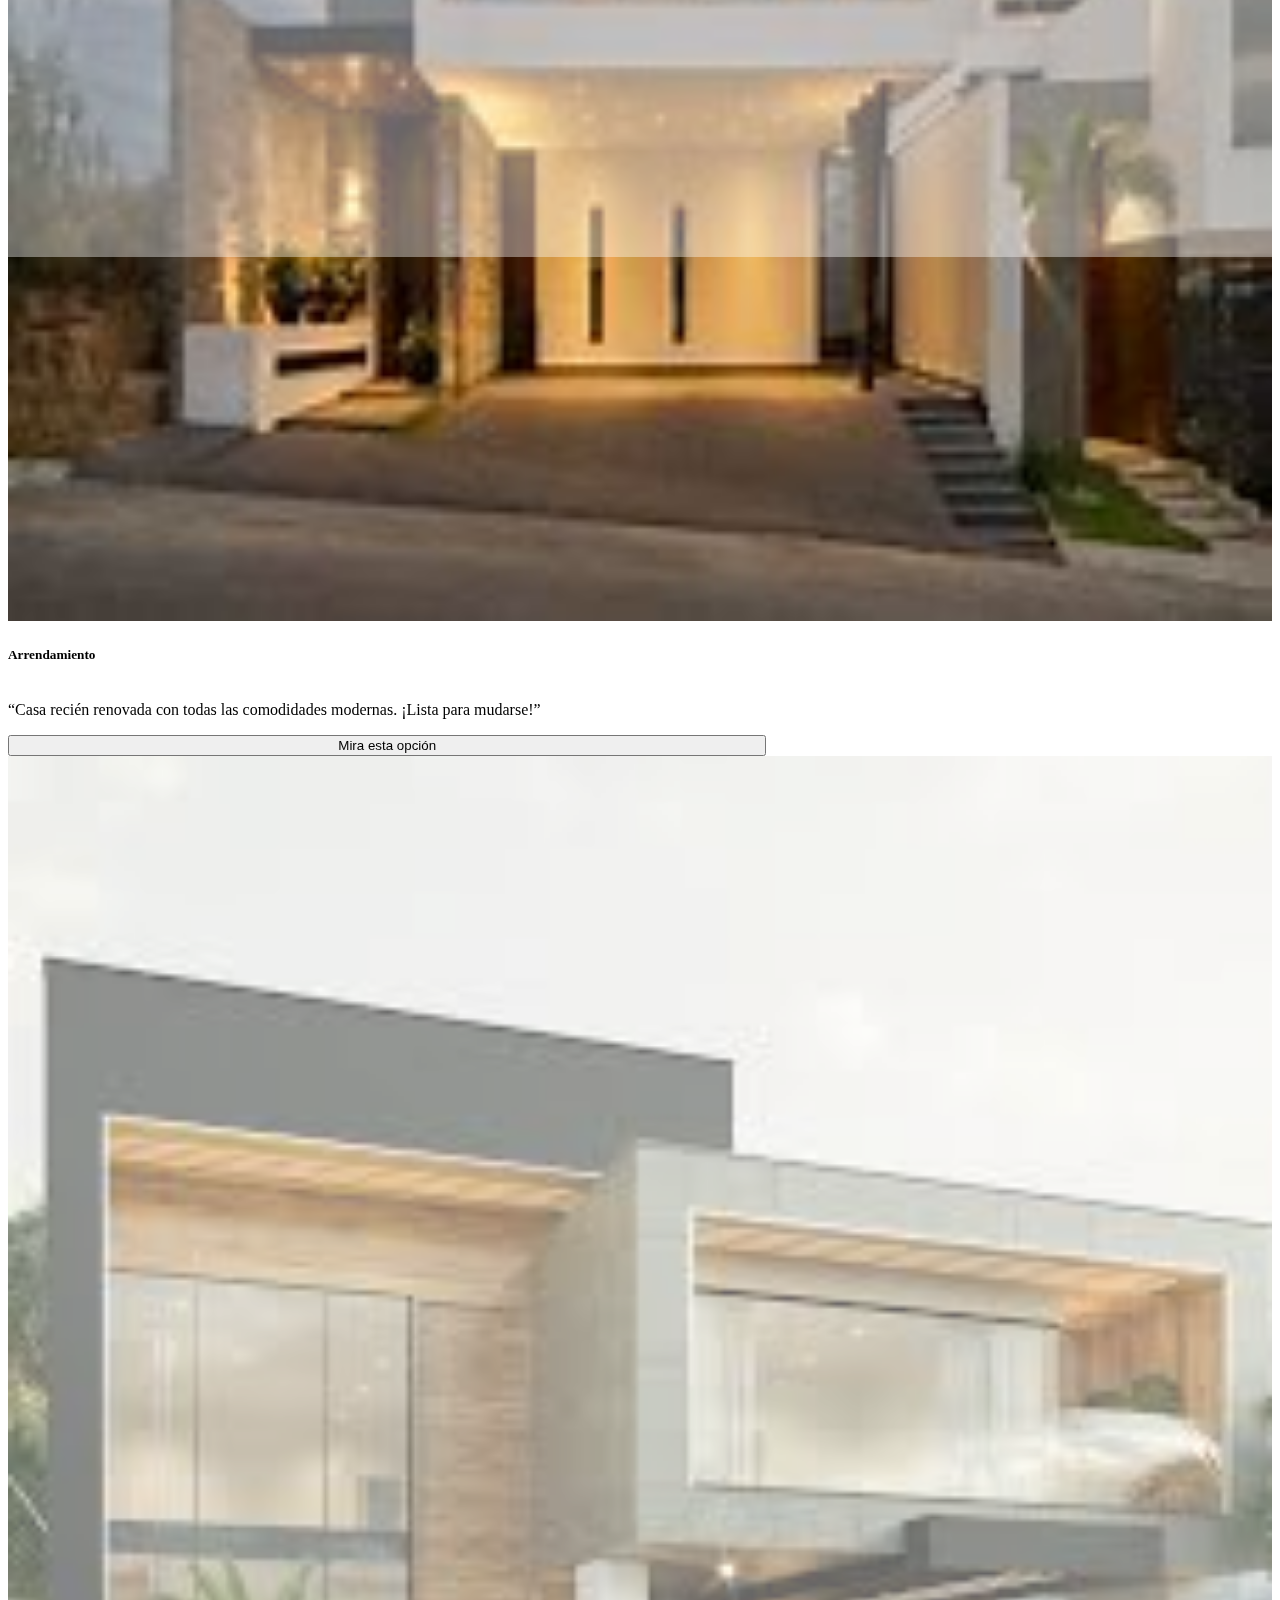
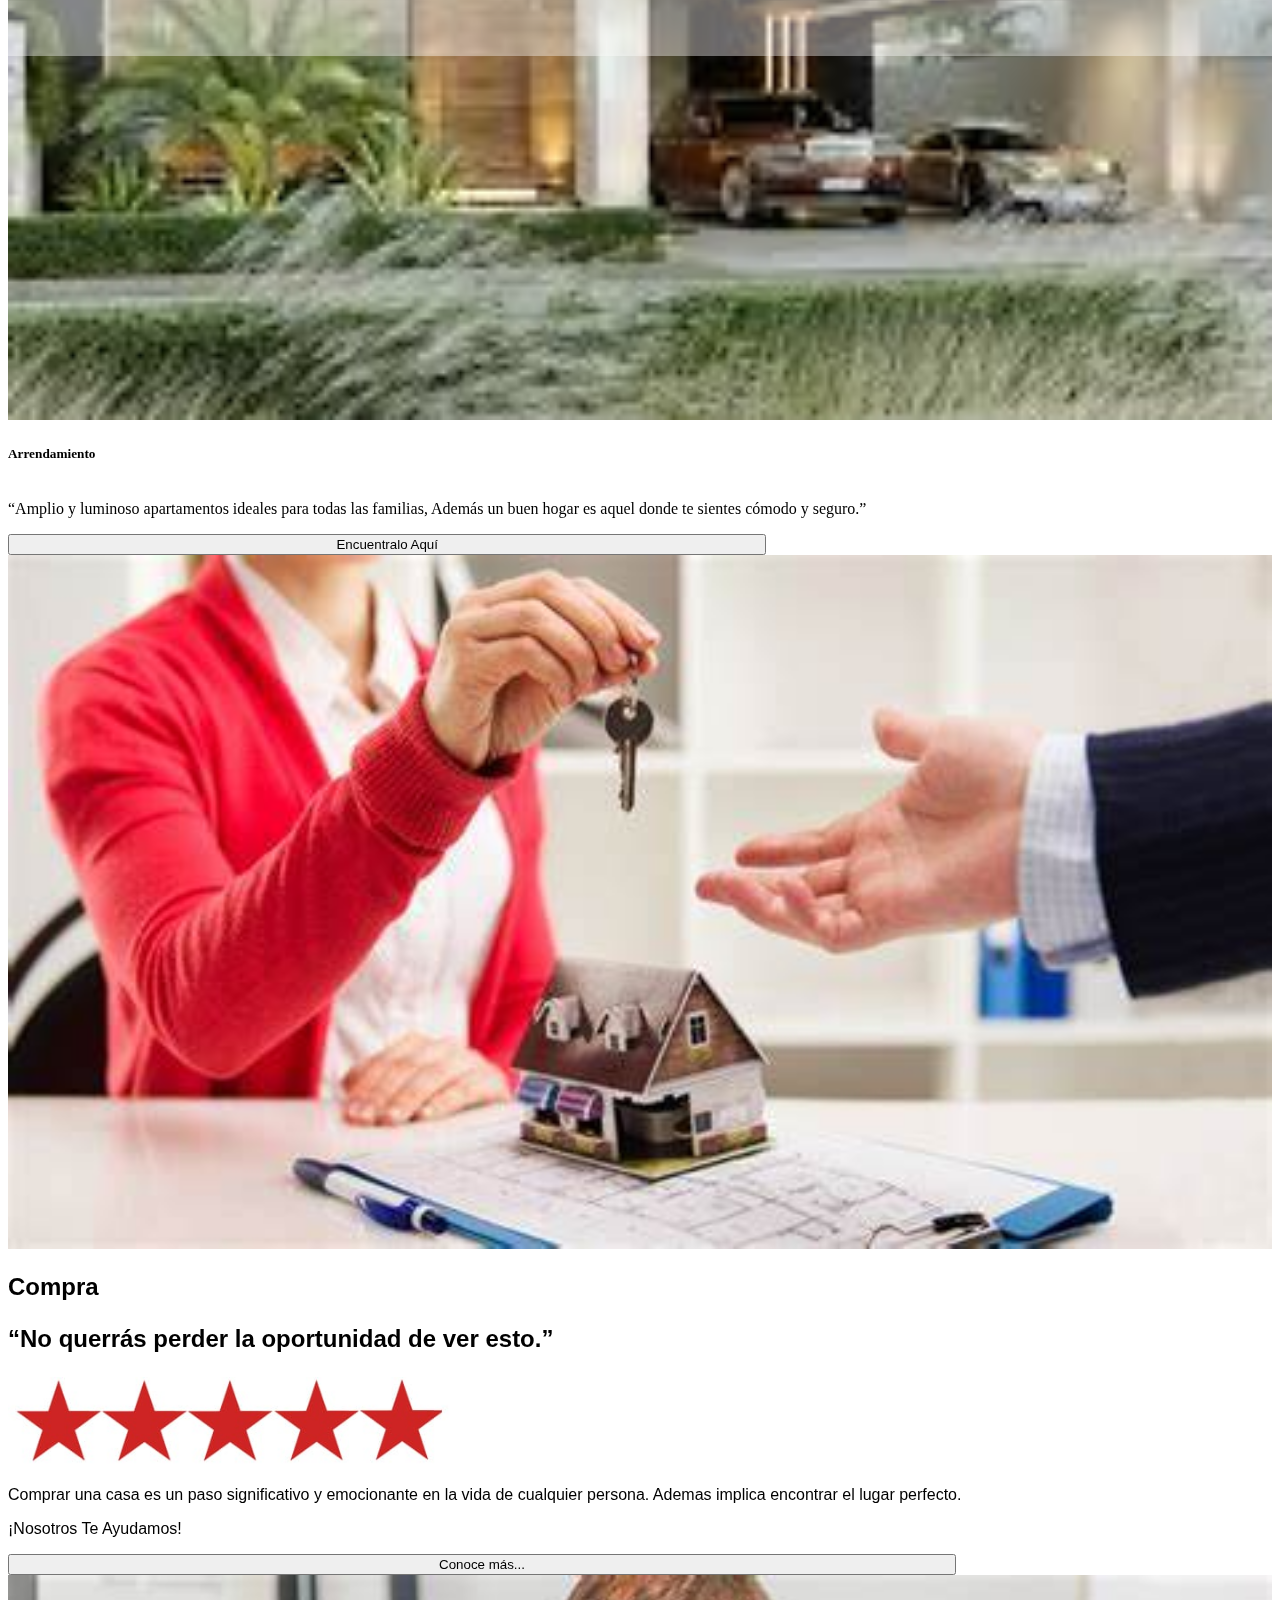
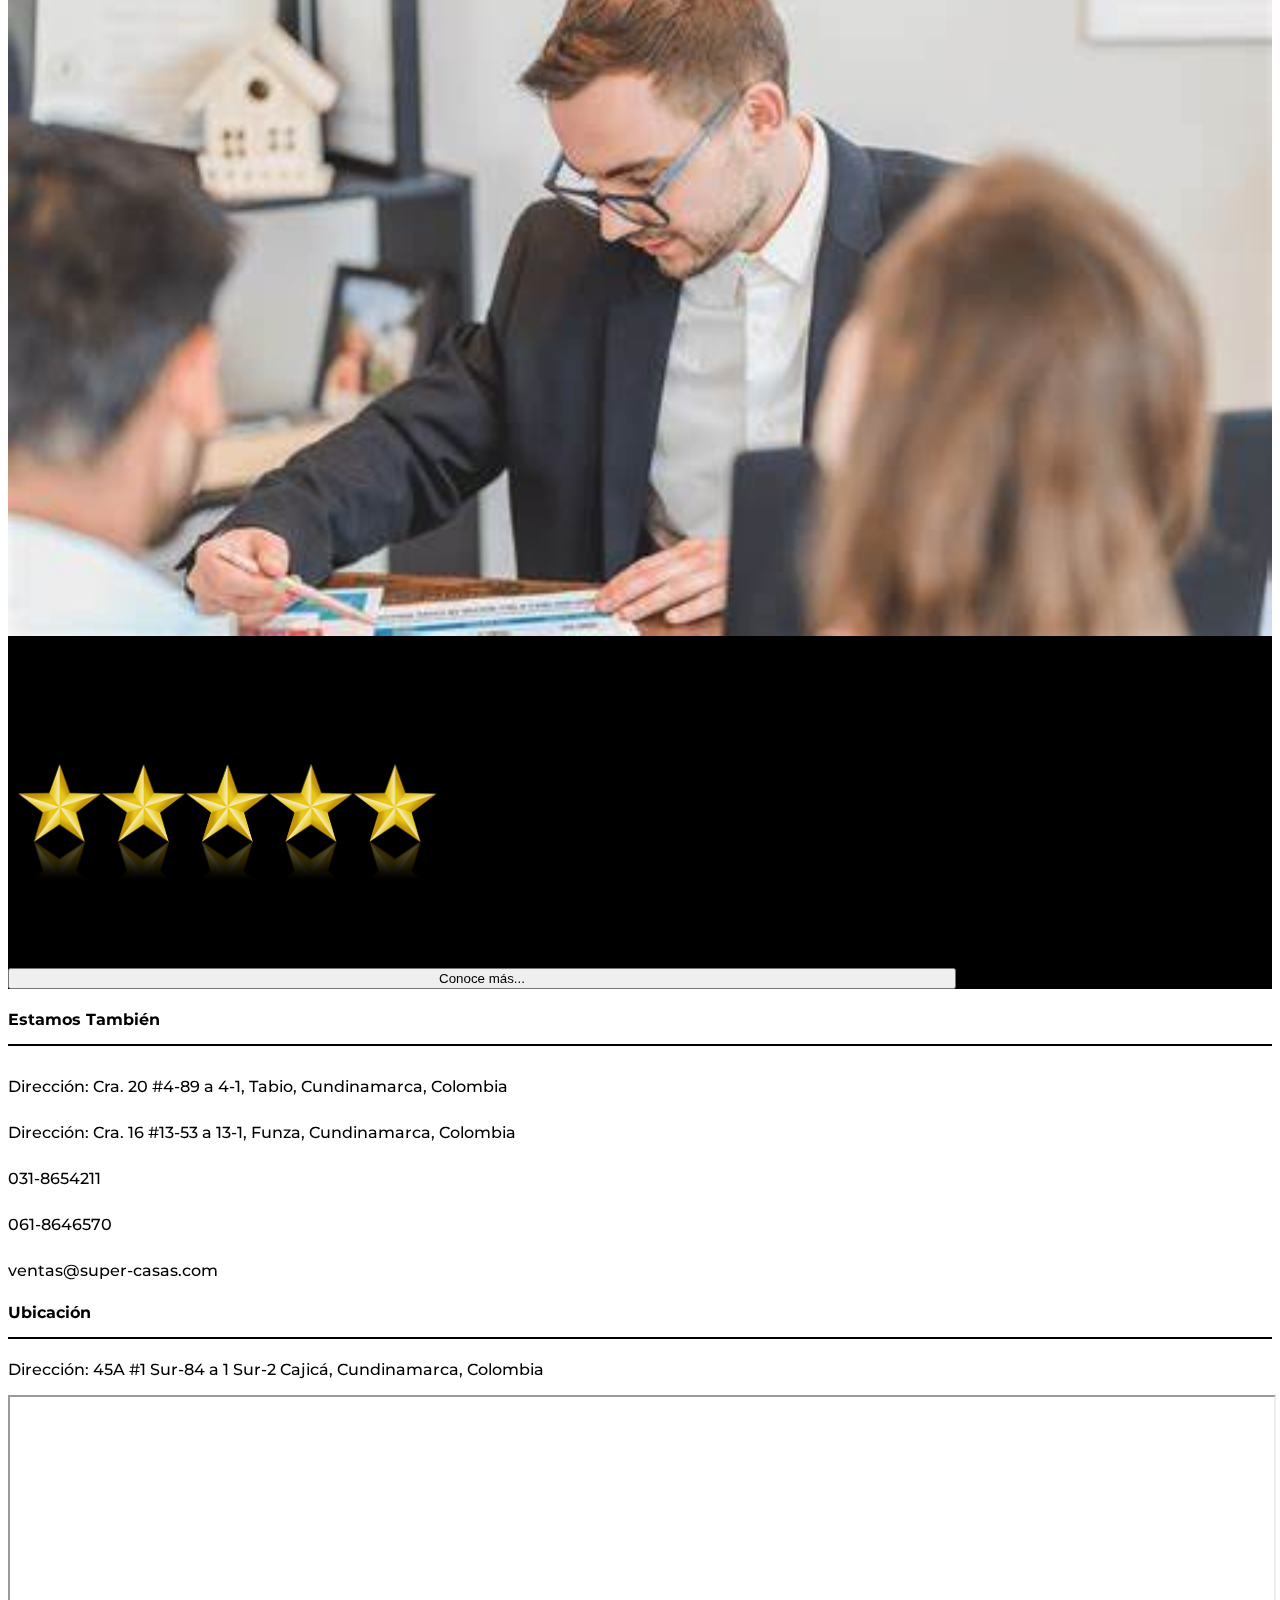
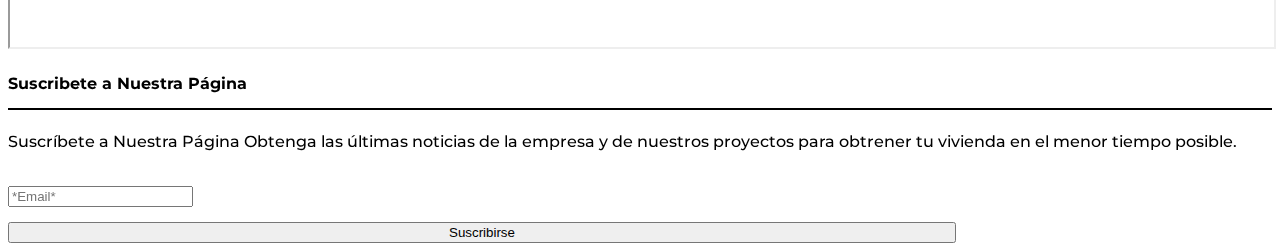
==== commit 2ed56a2c: "last commit" ====
--- a/index.html
+++ b/index.html
@@ -1,6 +1,6 @@
 
 <!DOCTYPE html>
-<html lang="es">
+<html lang="en">
 <head>
   <title>Venta de Casas Pagina Oficial</title>
   <meta charset="UTF-8"> 
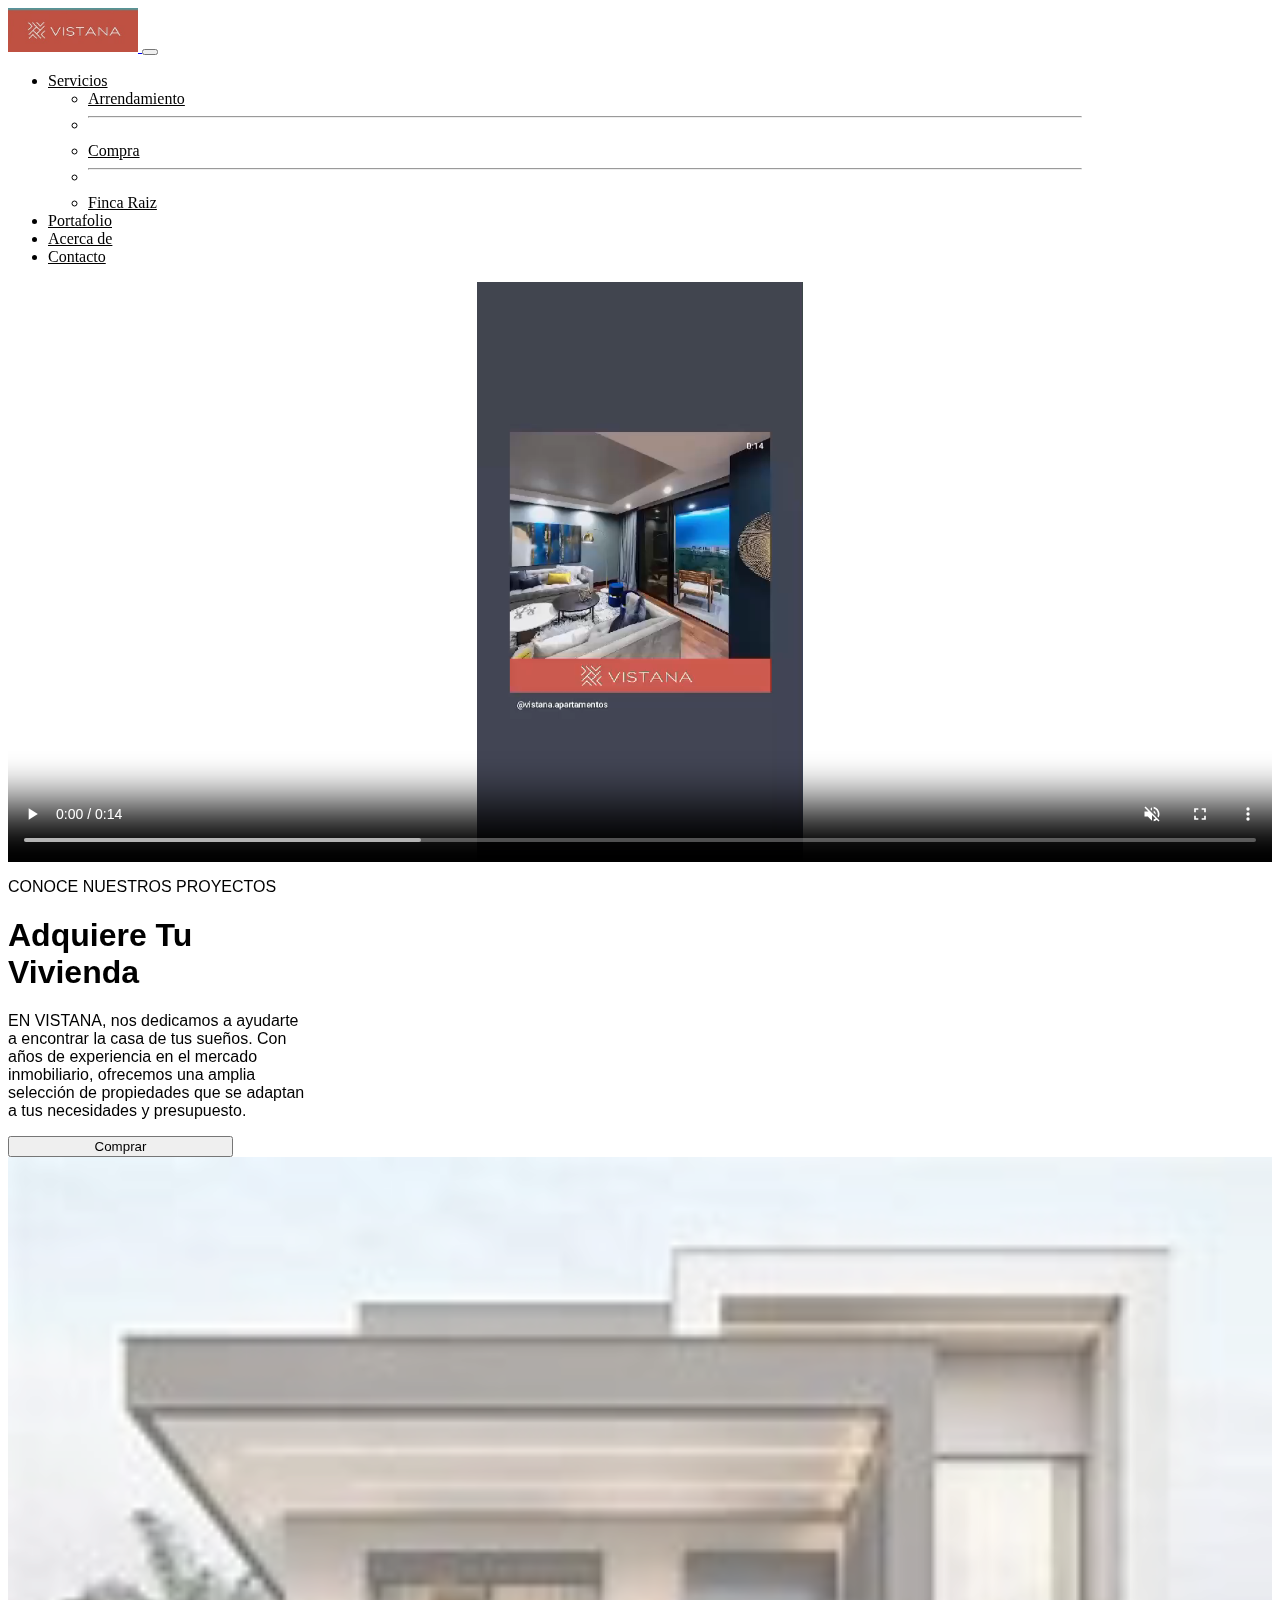
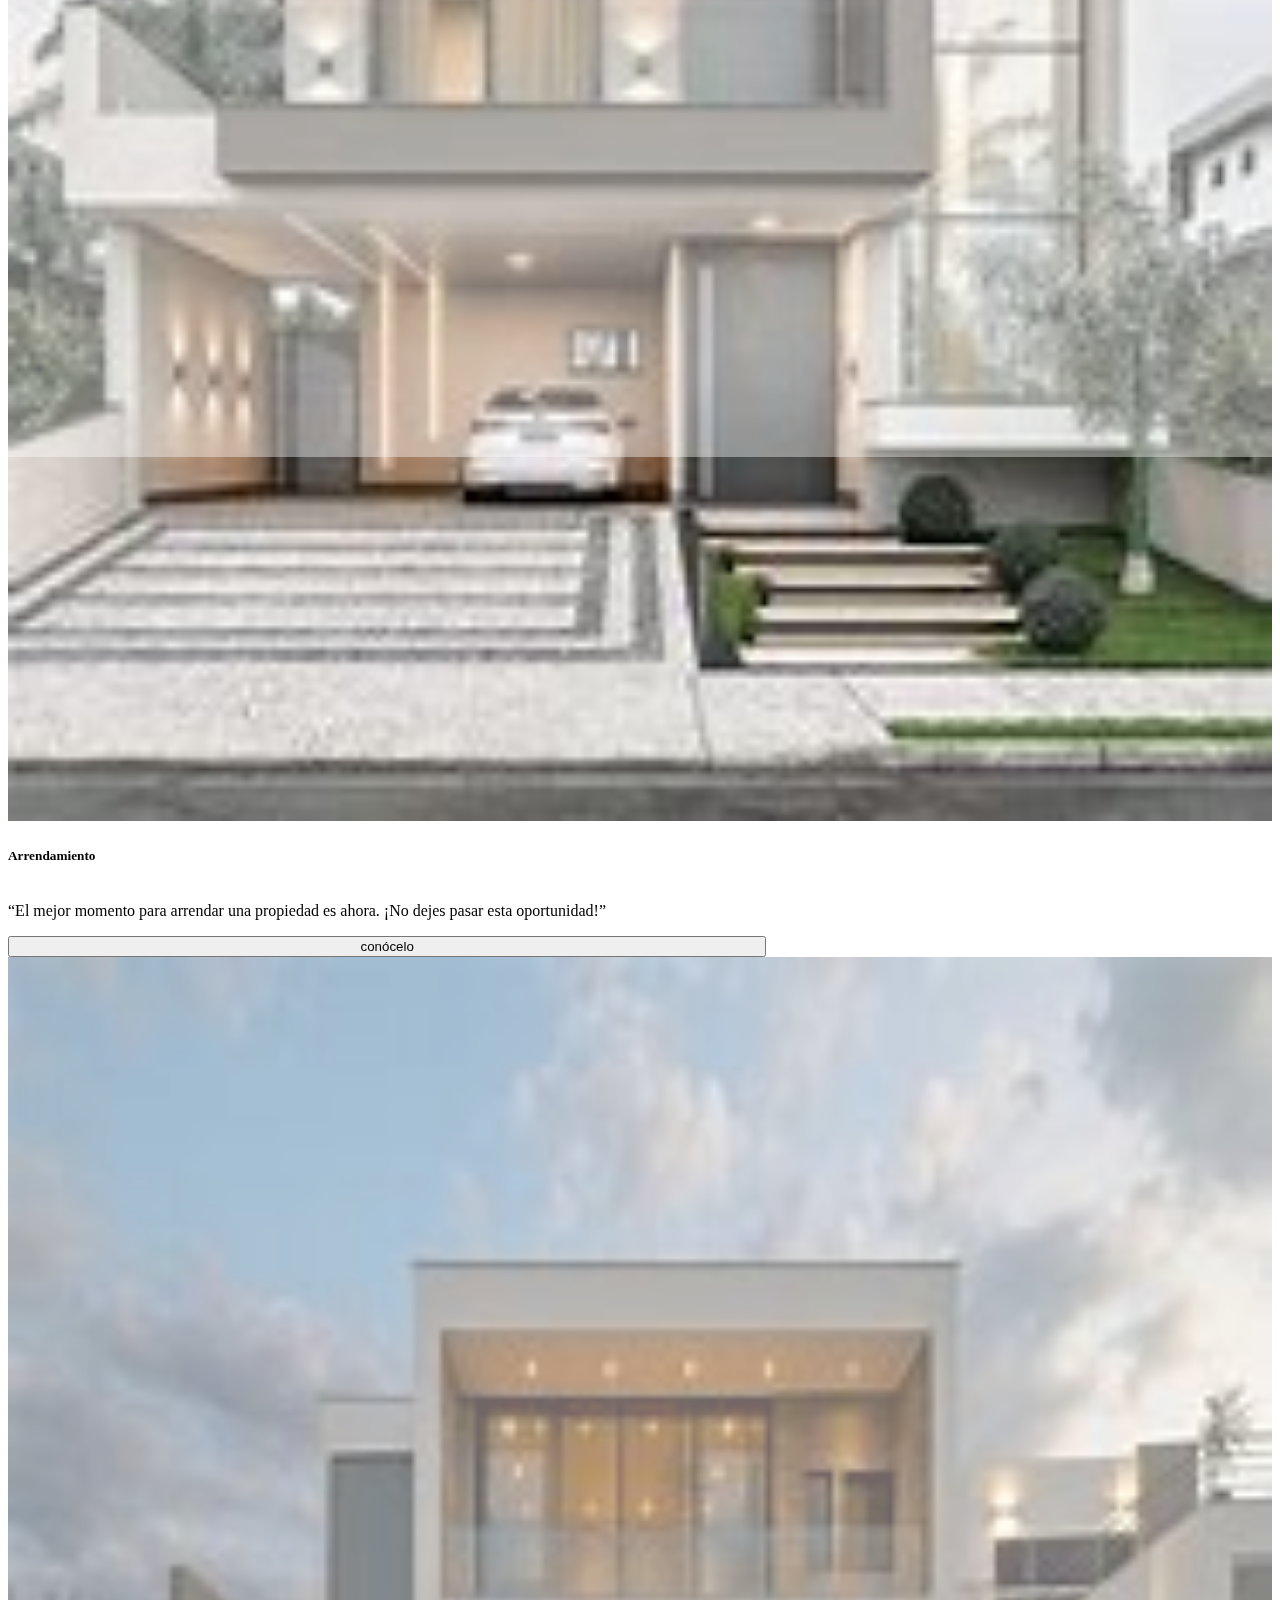
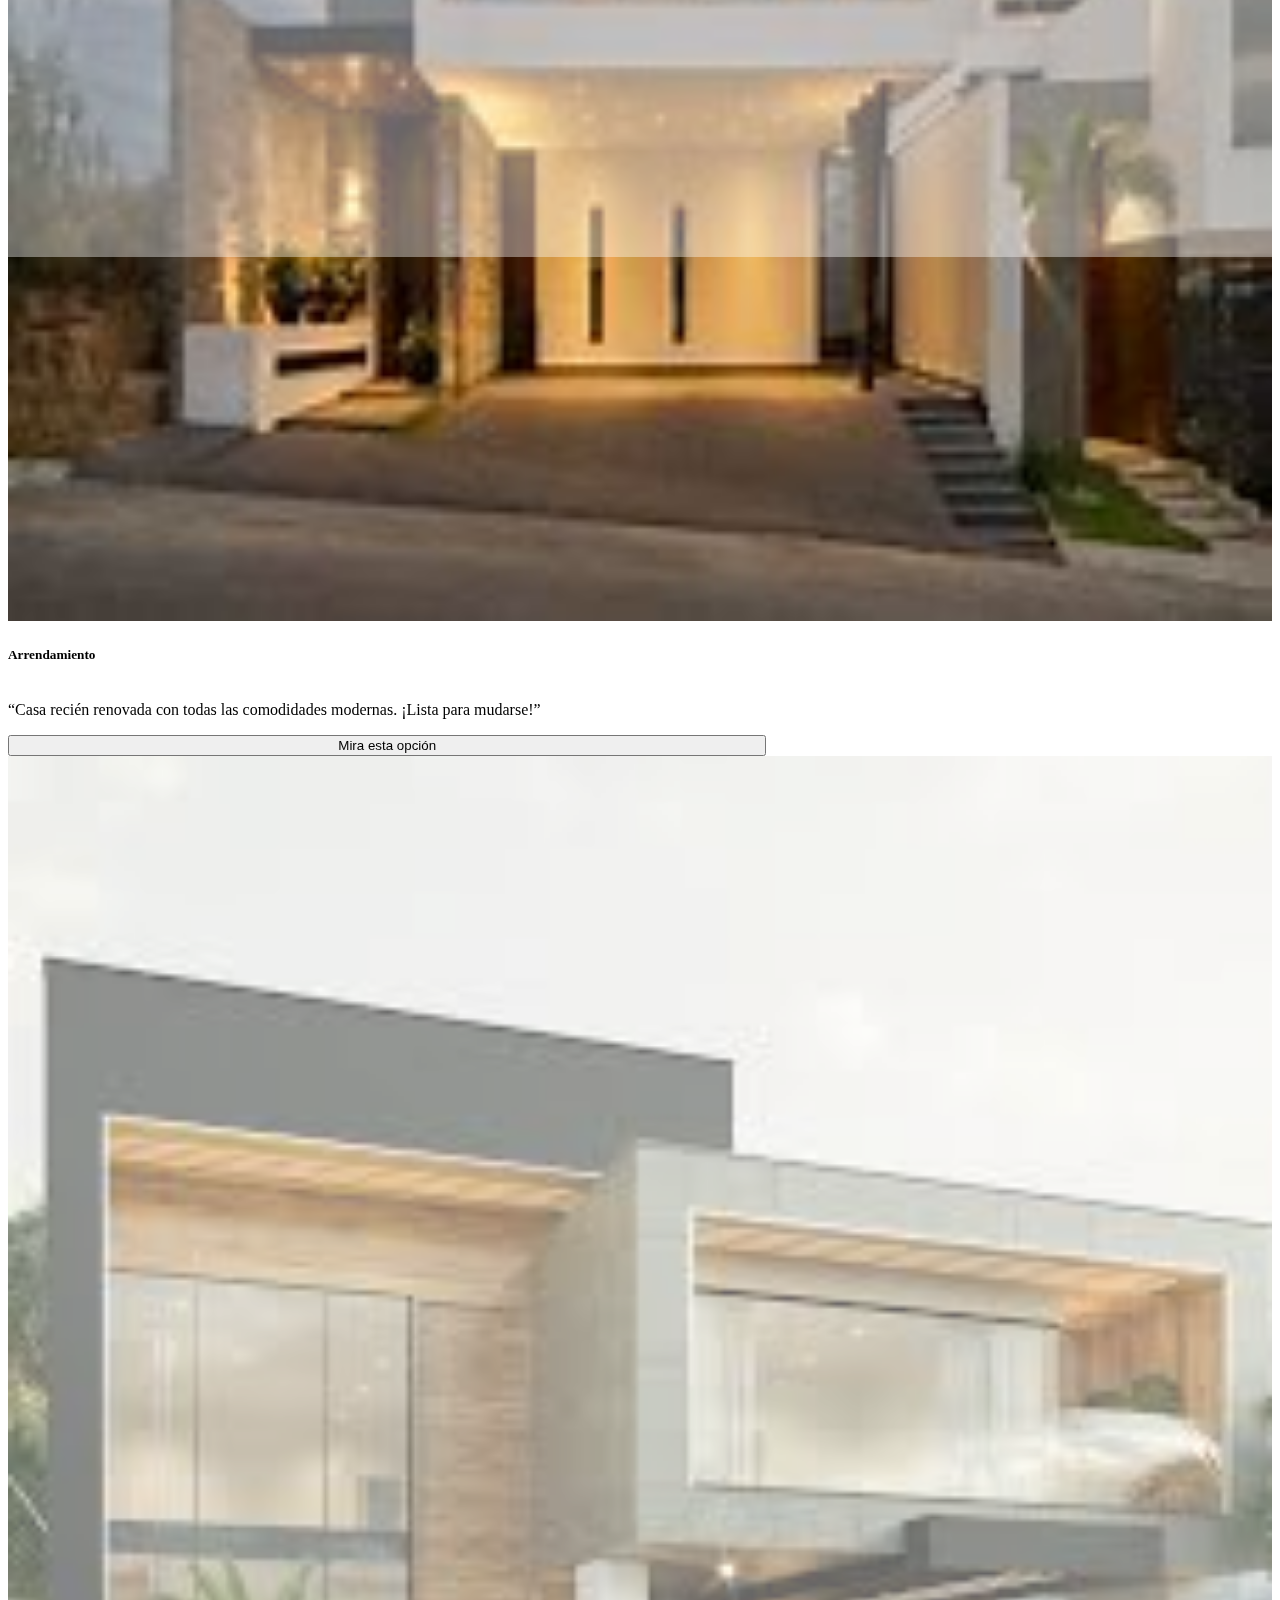
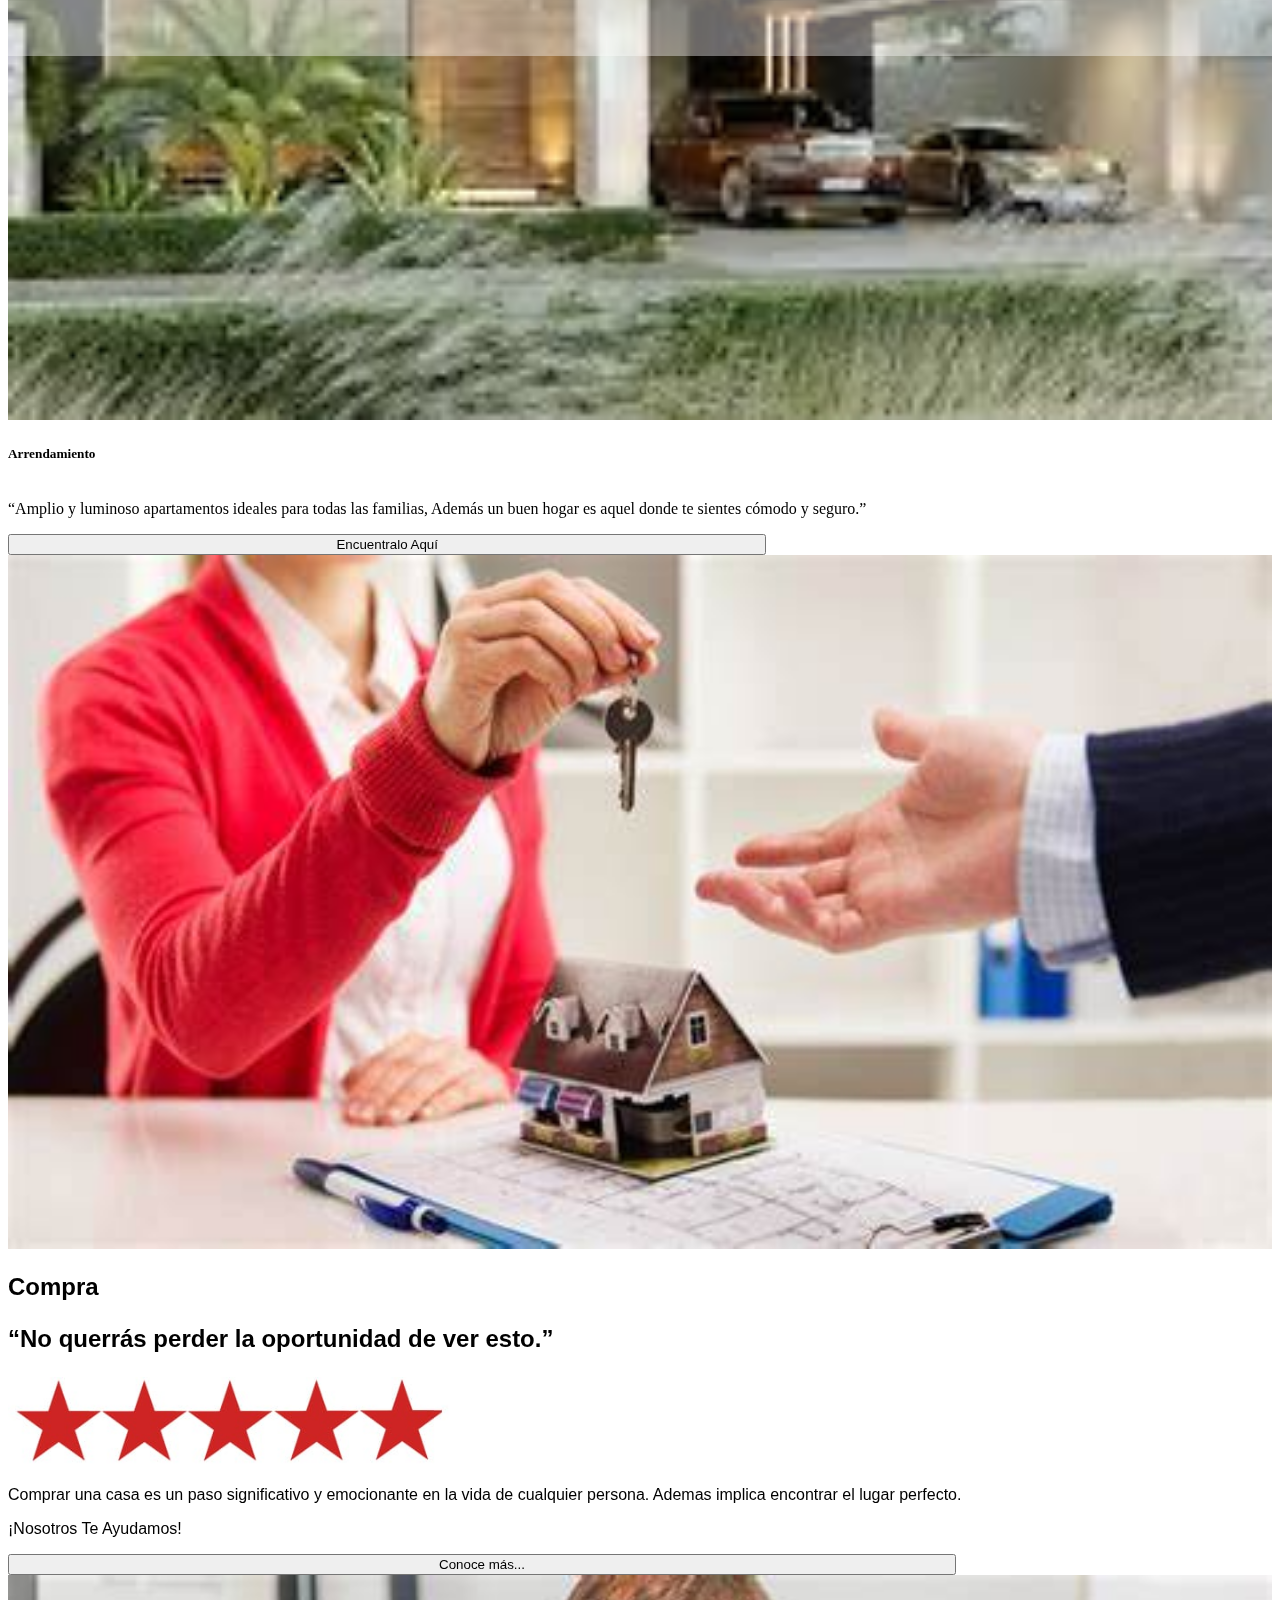
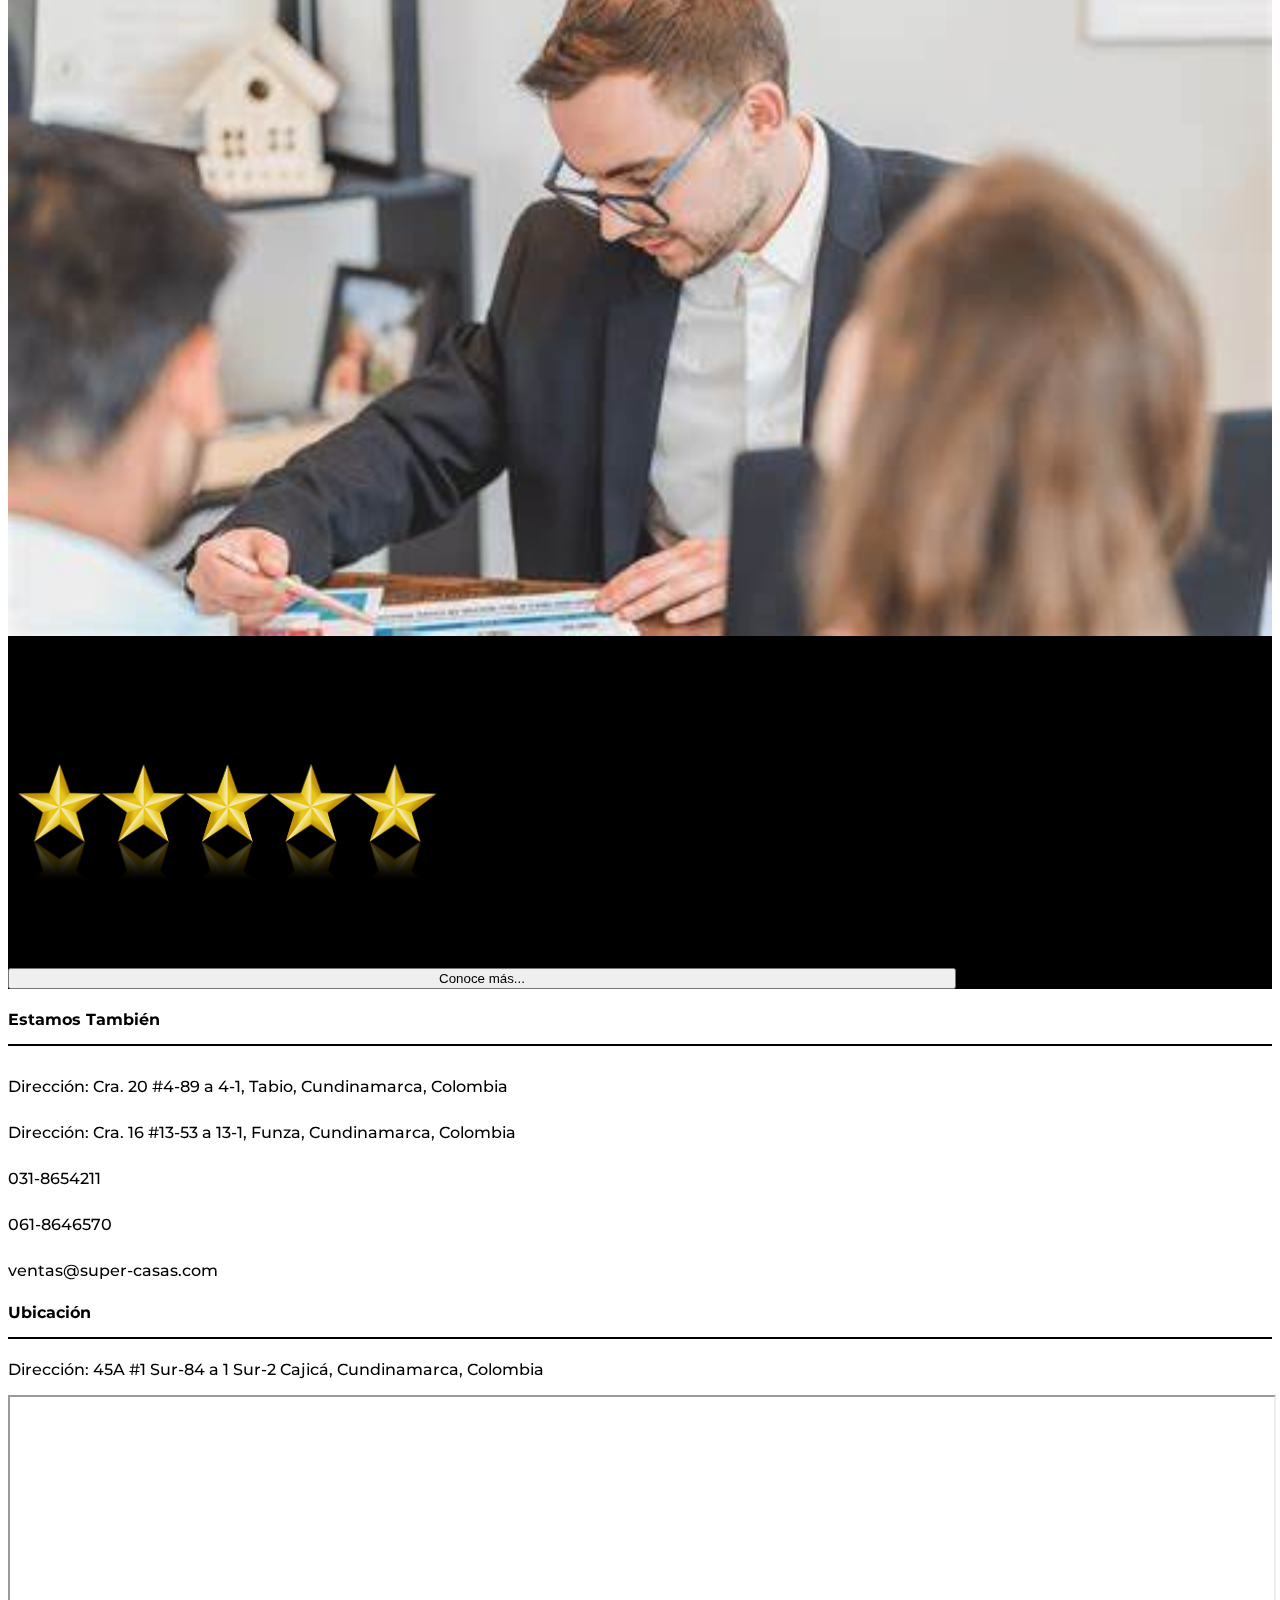
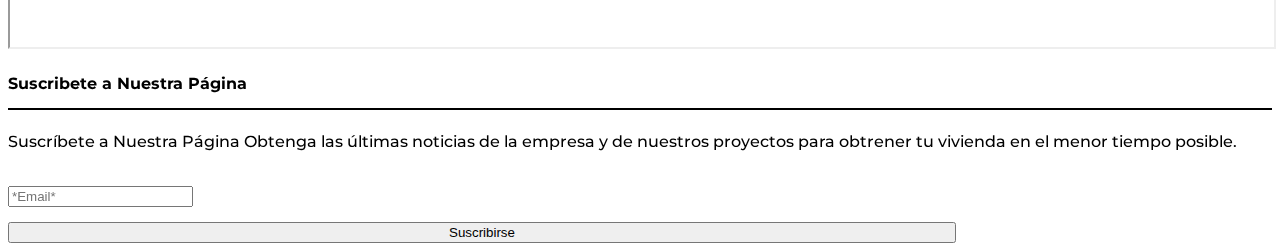
==== commit 0d28f517: "last commit" ====
--- a/index.html
+++ b/index.html
@@ -183,7 +183,6 @@
       </div>
     </div>
   </form>
-
 </footer> 
   </body>
 </html>--- a/css/style.css
+++ b/css/style.css
@@ -28,6 +28,11 @@
 }
 
 .video-compra{
+    height: 450px; 
+    width: 100%;
+}
+
+.video-portafolio{
     height: 450px; 
     width: 100%;
 }
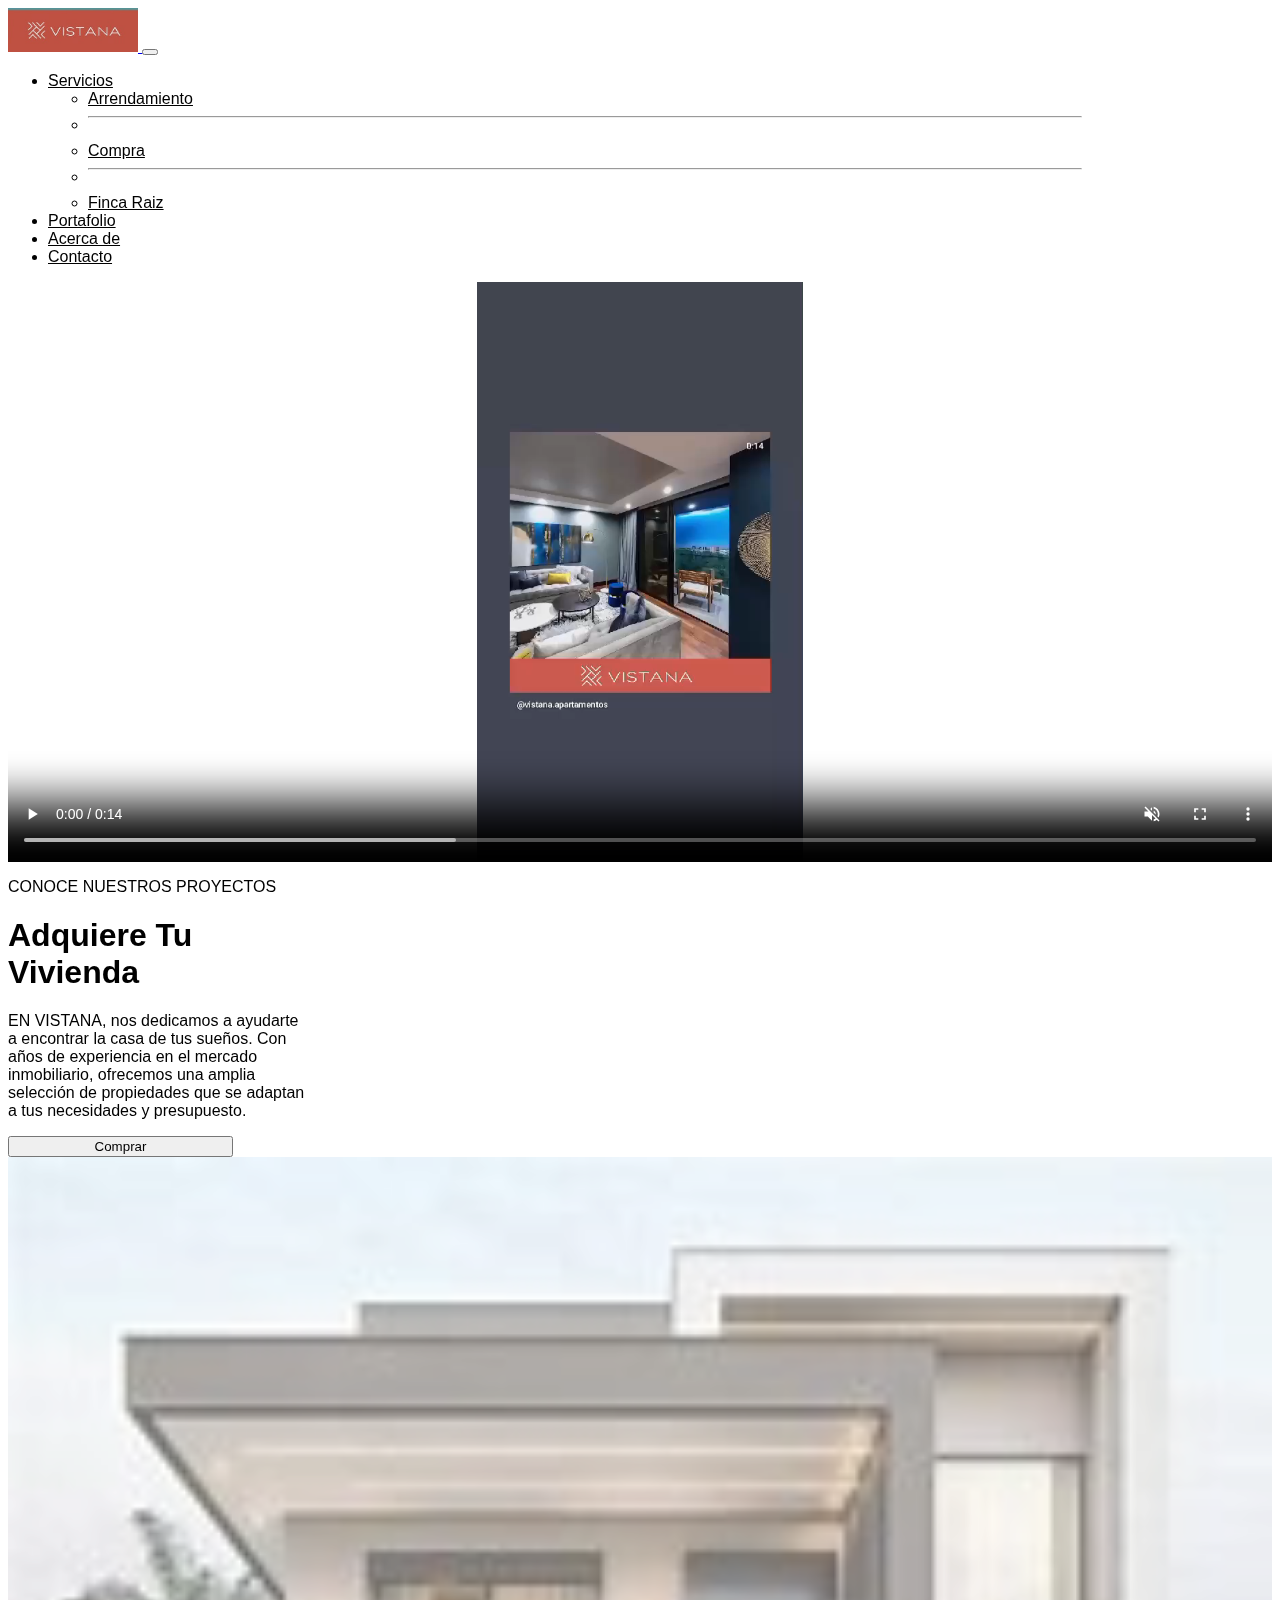
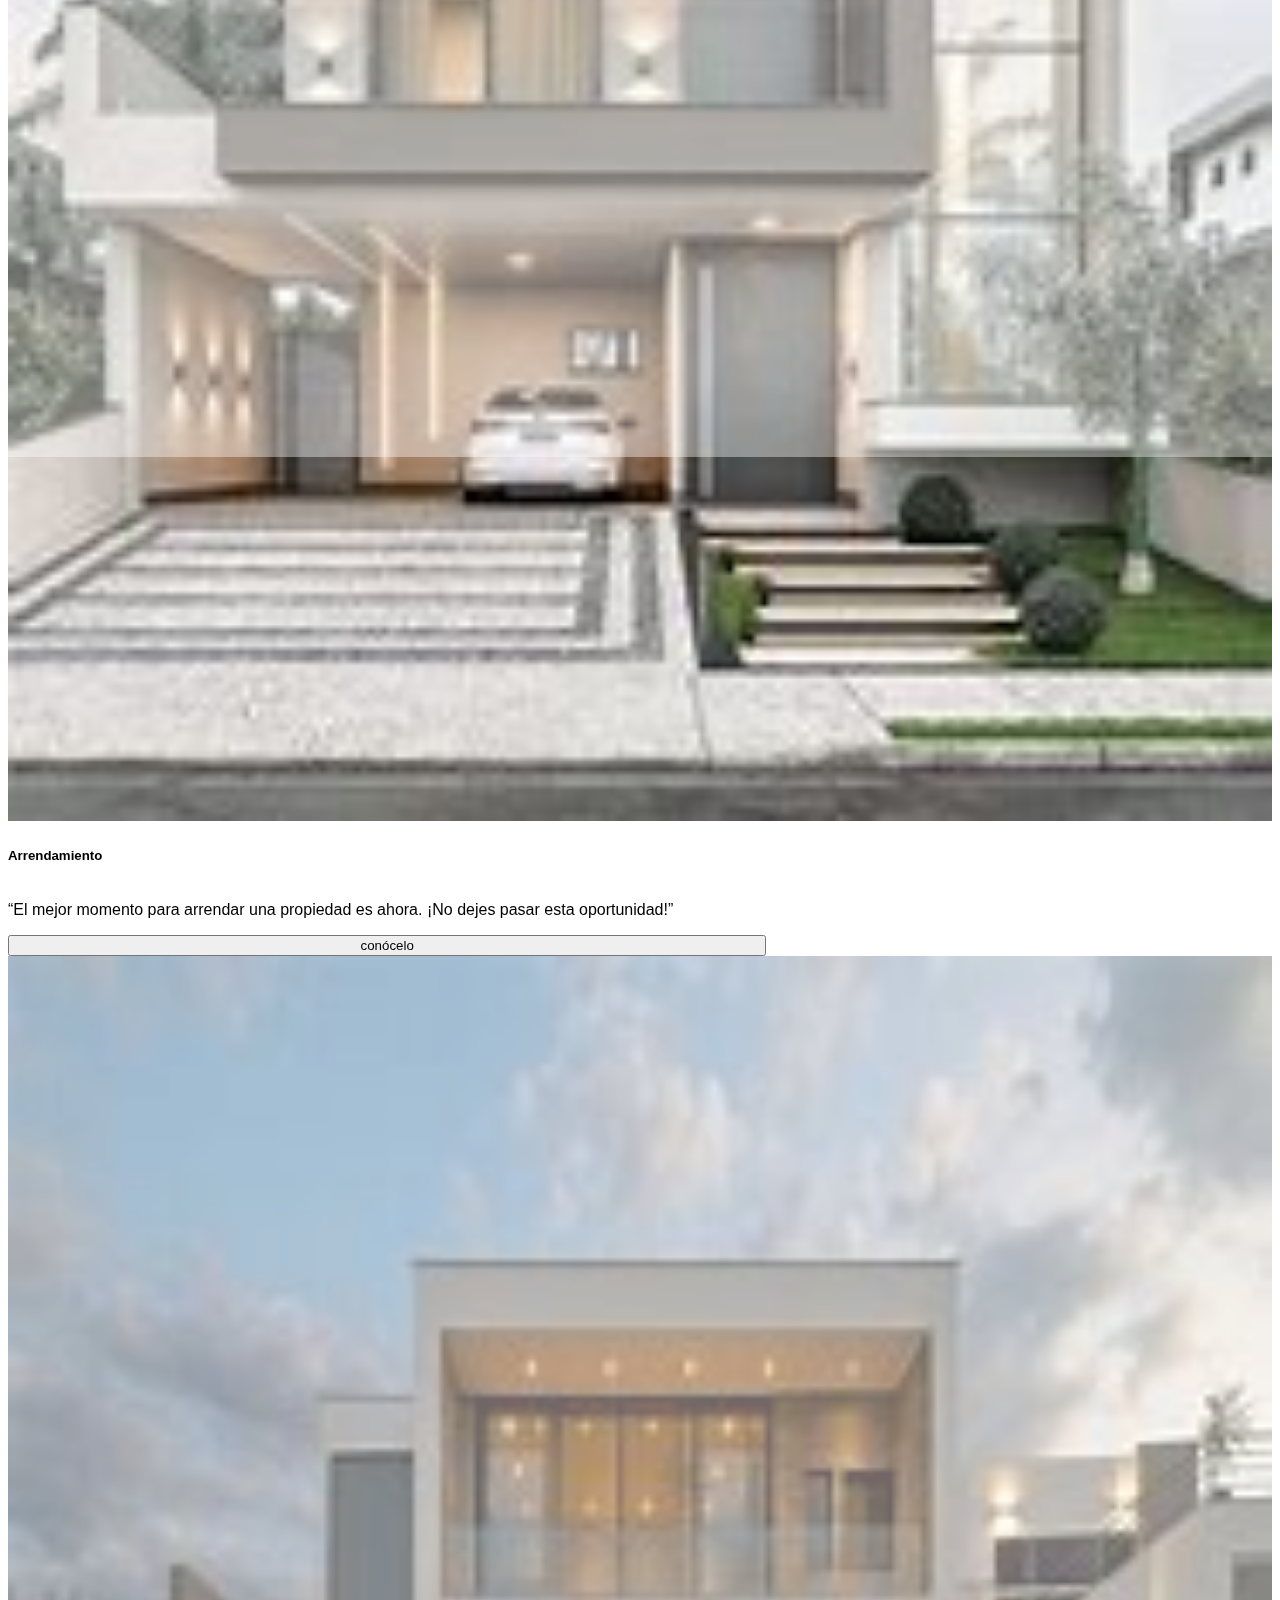
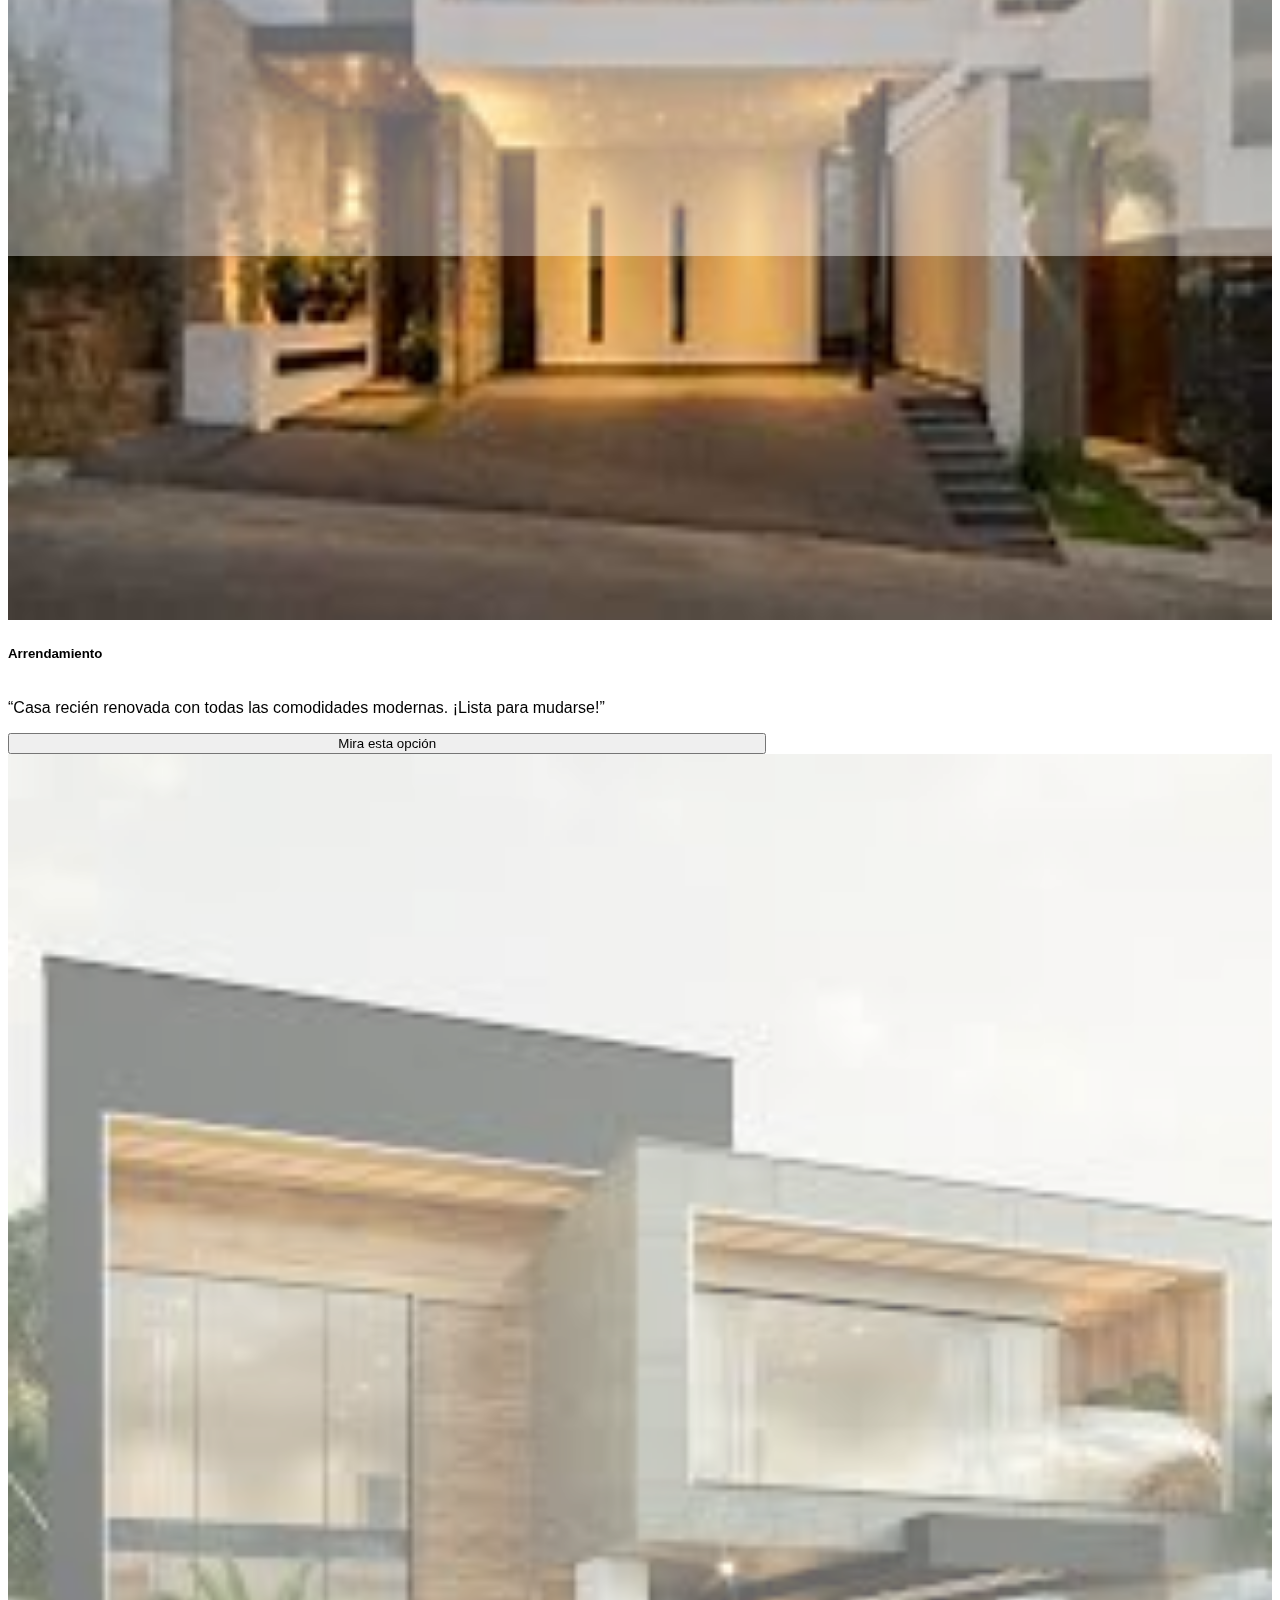
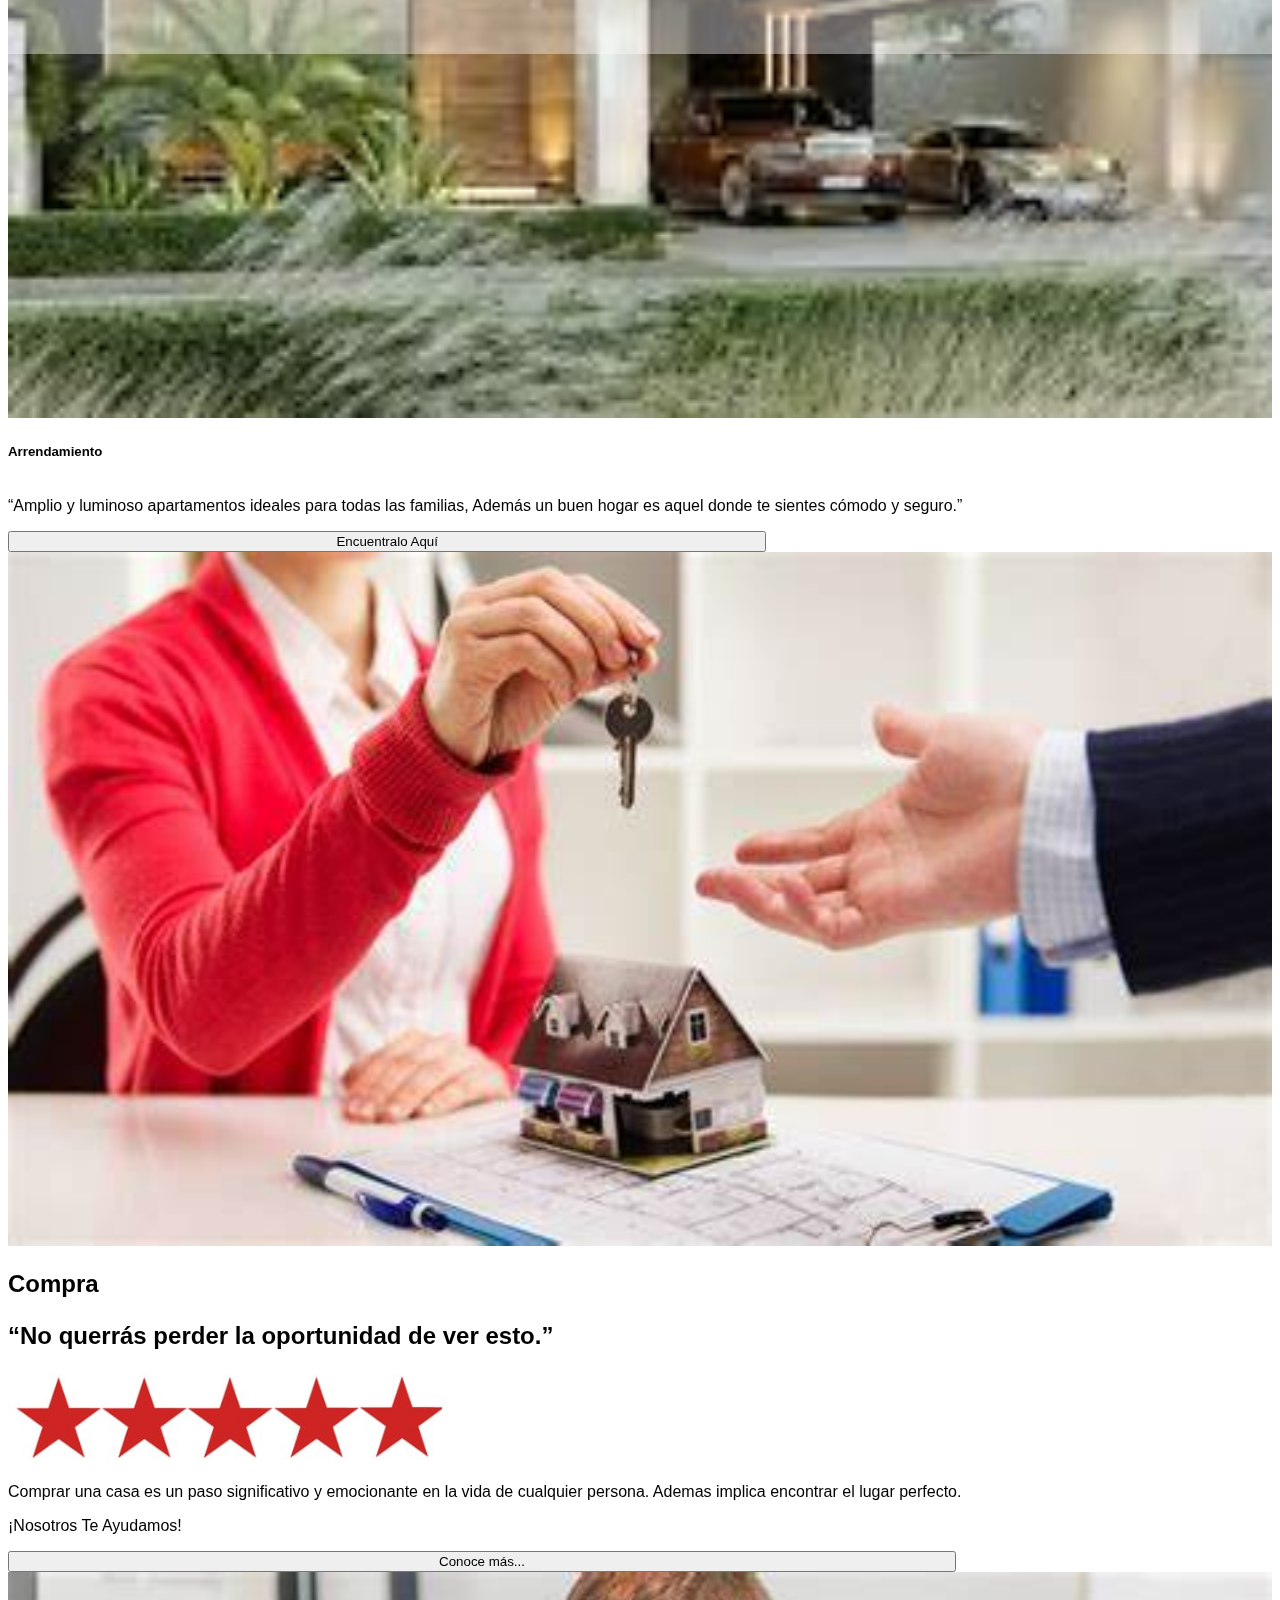
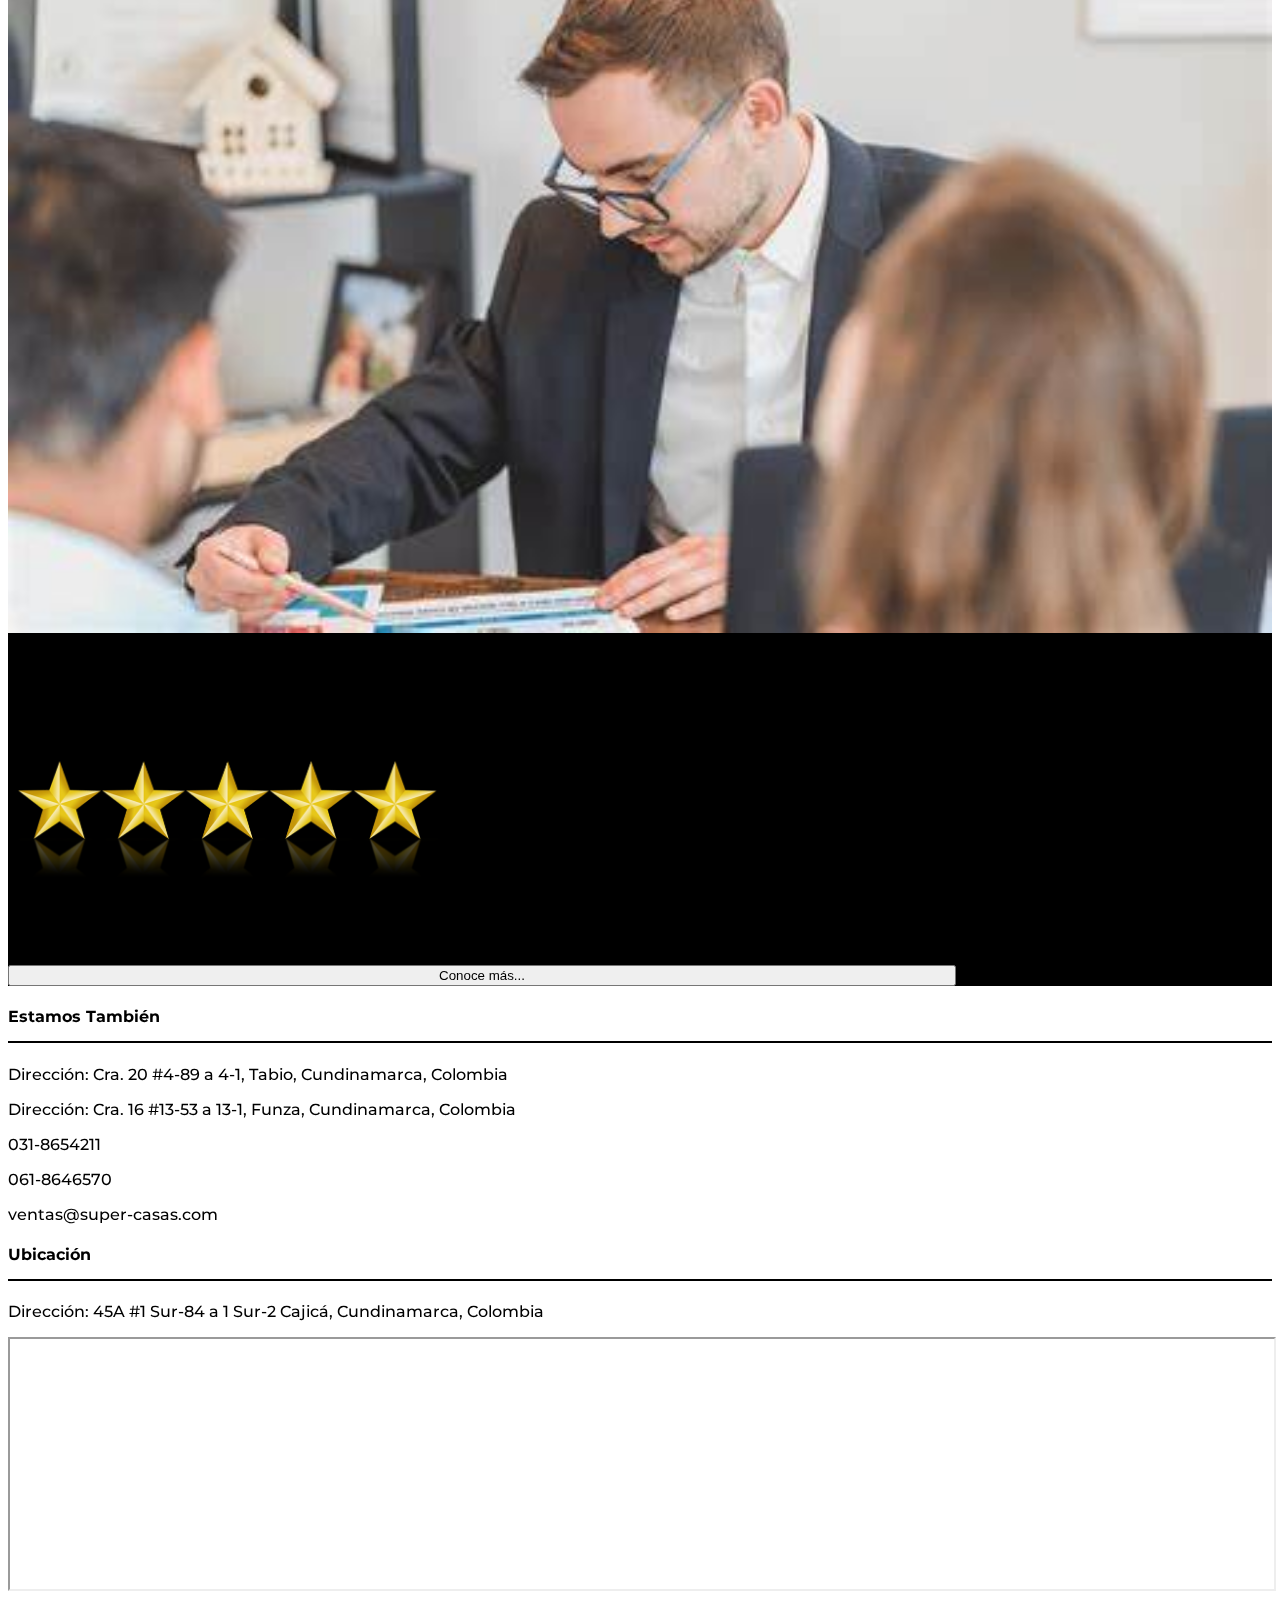
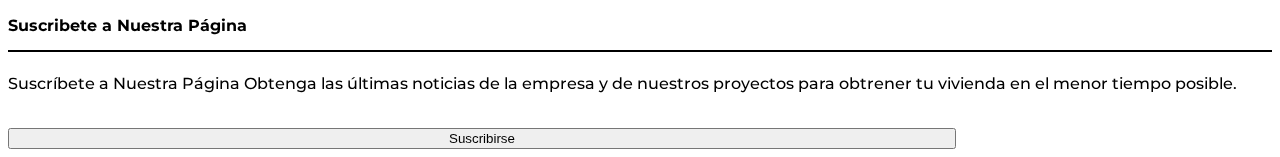
==== commit fe89331b: "first commit formulario" ====
--- a/index.html
+++ b/index.html
@@ -15,7 +15,7 @@
   
 </head>
 <body>
-  <header class="mt-4 header">
+  <header class="mt-4 container-header">
     <nav class="navbar navbar-expand-lg w-85 mx-auto p-0">
       <div class="container-fluid ">
       <a href="file:///C:/Users/crist/Desktop/Super_Casas/index.html" class="navbar-brand">
@@ -55,7 +55,7 @@
   </nav>
   </header>
    
-  <section class="banner position-relative">
+  <section class="position-relative">
     <video loop controls muted class="ocultar-mobile">
       <source src="./imagenes/Video-showroom.mp4" type="video/mp4">
     </video>
@@ -69,12 +69,12 @@
     <p class="text-black  fw-ligth text-white-mobile"><span class="text-danger"> EN VISTANA, </span> nos dedicamos a ayudarte a encontrar la casa de tus sueños.
        Con años de experiencia en el mercado inmobiliario, ofrecemos una amplia selección de propiedades que se adaptan a tus necesidades y presupuesto.
     </p>
-    <a href="contacto.html"><button type="button" class="btn btn-outline-danger rounded-pill">Comprar</button> </a>
+    <button type="button" class="btn btn-outline-danger rounded-pill">Comprar</button>
    </div>
   </div>
     </section>
     <section class="tarjetas-servicios" id="Arrendamiento">
-      <div class="container-fluid">
+      <div class="container-fluid container-cards">
         <div class="row">
           <div class="col-sm-12 col-lg-4 col-md-4 p-0">
             <div class="card card-primero text-white text-center">
@@ -172,17 +172,10 @@
           <i class="bi-go bi-facebook"></i>
           <i class="bi-go bi-instagram"></i>
           <i class="bi-go bi-telegram"></i>
-          <form>
             <div class="mb-3 text-start">
-              <label for="formGroupExampleInput" class="form-label"></label>
-              <input type="text" class="form-control" id="formGroupExampleInput" placeholder="*Email*">
-            </div>
-            <div class="form-check">
-            </div>
-          <button type="button" class="btn btn-outline-dark rounded-pill">Suscribirse</button>
+          <a href="contacto.html"><button type="button" class="btn btn-outline-dark rounded-pill">Suscribirse</button></a>
       </div>
     </div>
-  </form>
 </footer> 
   </body>
 </html>--- a/css/style.css
+++ b/css/style.css
@@ -27,16 +27,6 @@
     width: 100%;
 }
 
-.video-compra{
-    height: 450px; 
-    width: 100%;
-}
-
-.video-portafolio{
-    height: 450px; 
-    width: 100%;
-}
-
 .contenido {
     max-width: 300px;
     bottom: 20%;
@@ -46,11 +36,6 @@
     font-style: normal;
     font-variation-settings:
     "wdth" 100;
-}
-.contenido-dos{
-    color: #bf5142 !important;
-    max-width: 500px;
-    bottom: 45%;
 }
 
 .header {
@@ -82,38 +67,6 @@
     opacity: 0.4;
 }
 
-.card-img-top{
-    border-radius: 0%;
-    height: 350px;
-    width: 100%;
-}
-
-.card-portafolio{
-        height: 680px;
-        width: 100%;
-    }
-
-.card-portafolio-dos{
-    font-family: "Oswald", sans-serif;
-    font-optical-sizing: auto;
-    font-weight: 500;
-    font-style: normal;
-}
-
-.card-portafolio-tres{
-    background-color: #000000 !important;
-    font-family: "Oswald", sans-serif;
-    font-optical-sizing: auto;
-    font-weight: 500;
-    font-style: normal;
-}
-
-.card-portafolio-cuatro {
-    height: 480px;
-    width: 100%;
- 
-}
-
 .card-img { 
     width: 100%;
     height: 100%;
@@ -134,43 +87,8 @@
     background: #000;
 }
 
-.reconocimiento-tres{
-    background: #6e6266!important;
-}
-
-.reconocimiento-cuatro{
-    background-color: #f0ab03;
-
-}
-
-.reconocimiento-seis{
-    background-color: #000;
-}
-
 .img-five{
     width: 35%;
-}
-
-.img-aliados{
-    width: 45%;
-}
-
-.img-nosotros{
-    height: 350px;
-    width: 100%;
-
-}
-
-.img-nosotros-dos{
-    height: 270px;
-    width: 100%;
-
-}
-
-.img-nosotros-tres{
-    height: 300px;
-    width: 100%;
-
 }
 
 .btn{
@@ -183,9 +101,9 @@
 }
 
 .container-header{
-    font-family: "Montserrat", sans-serif;
+    font-family: "Open Sans", sans-serif;
     font-optical-sizing: auto;
-    font-weight: 500;
+    font-weight: 200;
     font-style: normal;
 }
 
@@ -193,7 +111,7 @@
   font-family: "Poppins", sans-serif;
   font-weight: 100;
   font-style: normal;    
-}
+} 
 
 .container-compra{
     font-family: "Ubuntu", sans-serif;
@@ -213,18 +131,6 @@
     font-weight: 500;
     font-style: normal;
   }
-  .container-objetivo{
-    font-family: "Poppins", sans-serif;
-    font-weight: 100;
-    font-style: normal; 
-  }
-
-  .container-nosotros{
-    font-family: "Montserrat", sans-serif;
-    font-optical-sizing: auto;
-    font-weight: 500;
-    font-style: normal;
-  }
 
 
 .footer-link{
@@ -236,14 +142,6 @@
     display: inline-block;
     width: 50px;
     font-size: 30px;
-}
-
-.bi-su {
-    font-size: 25px;
-}
-
-.form-check {
-    padding-bottom: 15px;
 }
 
 .border {
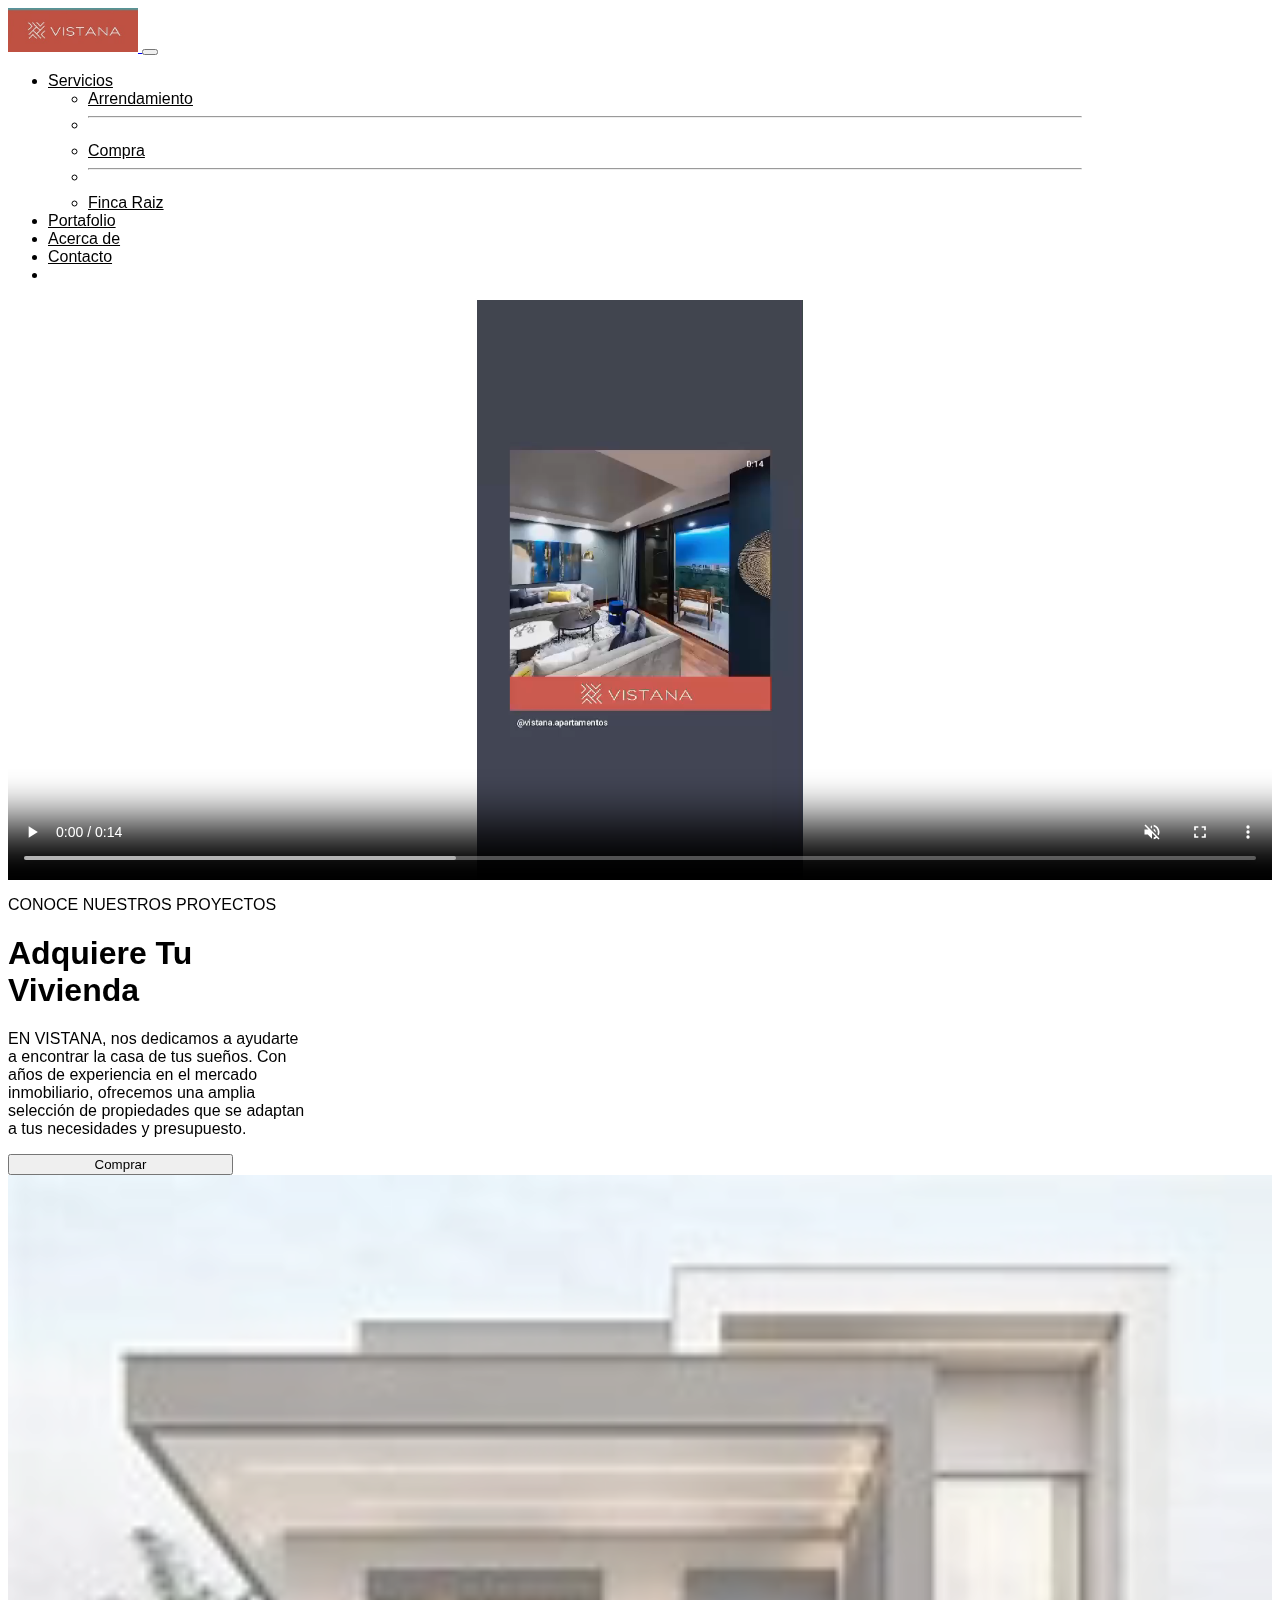
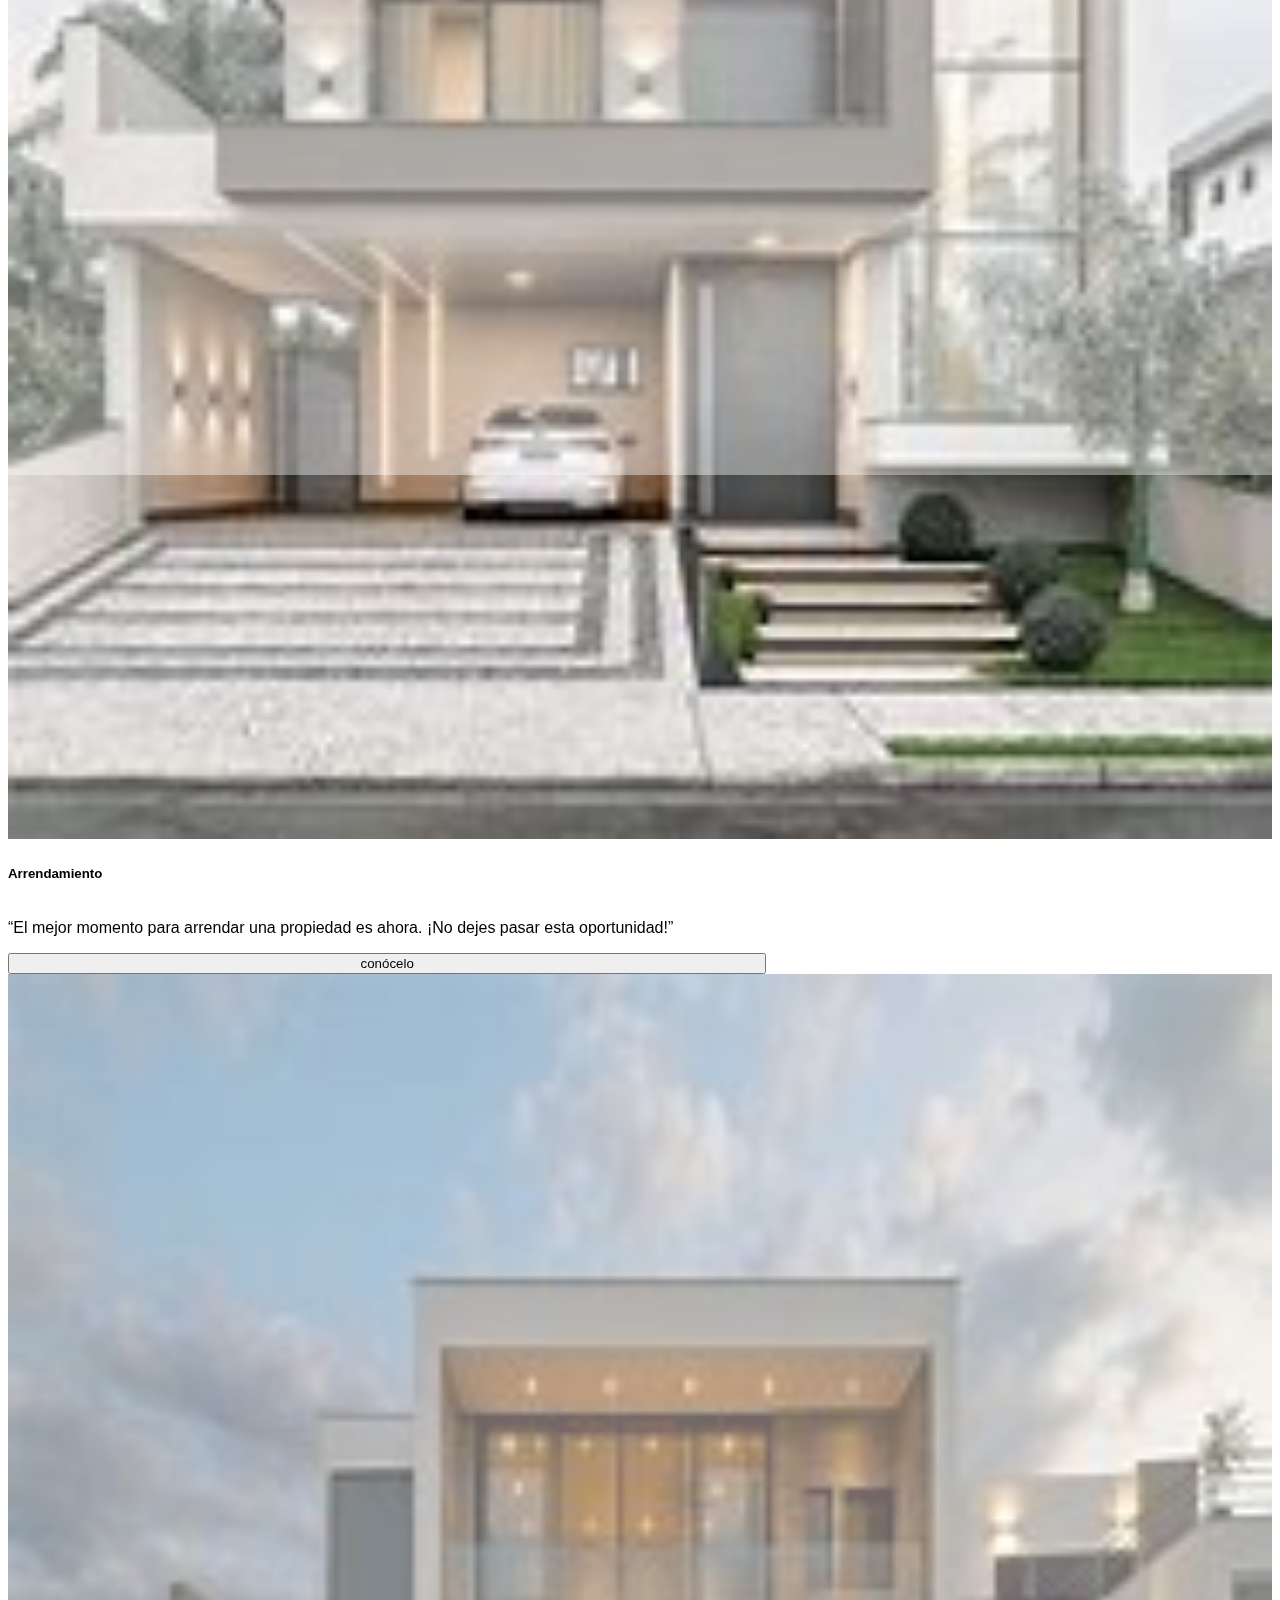
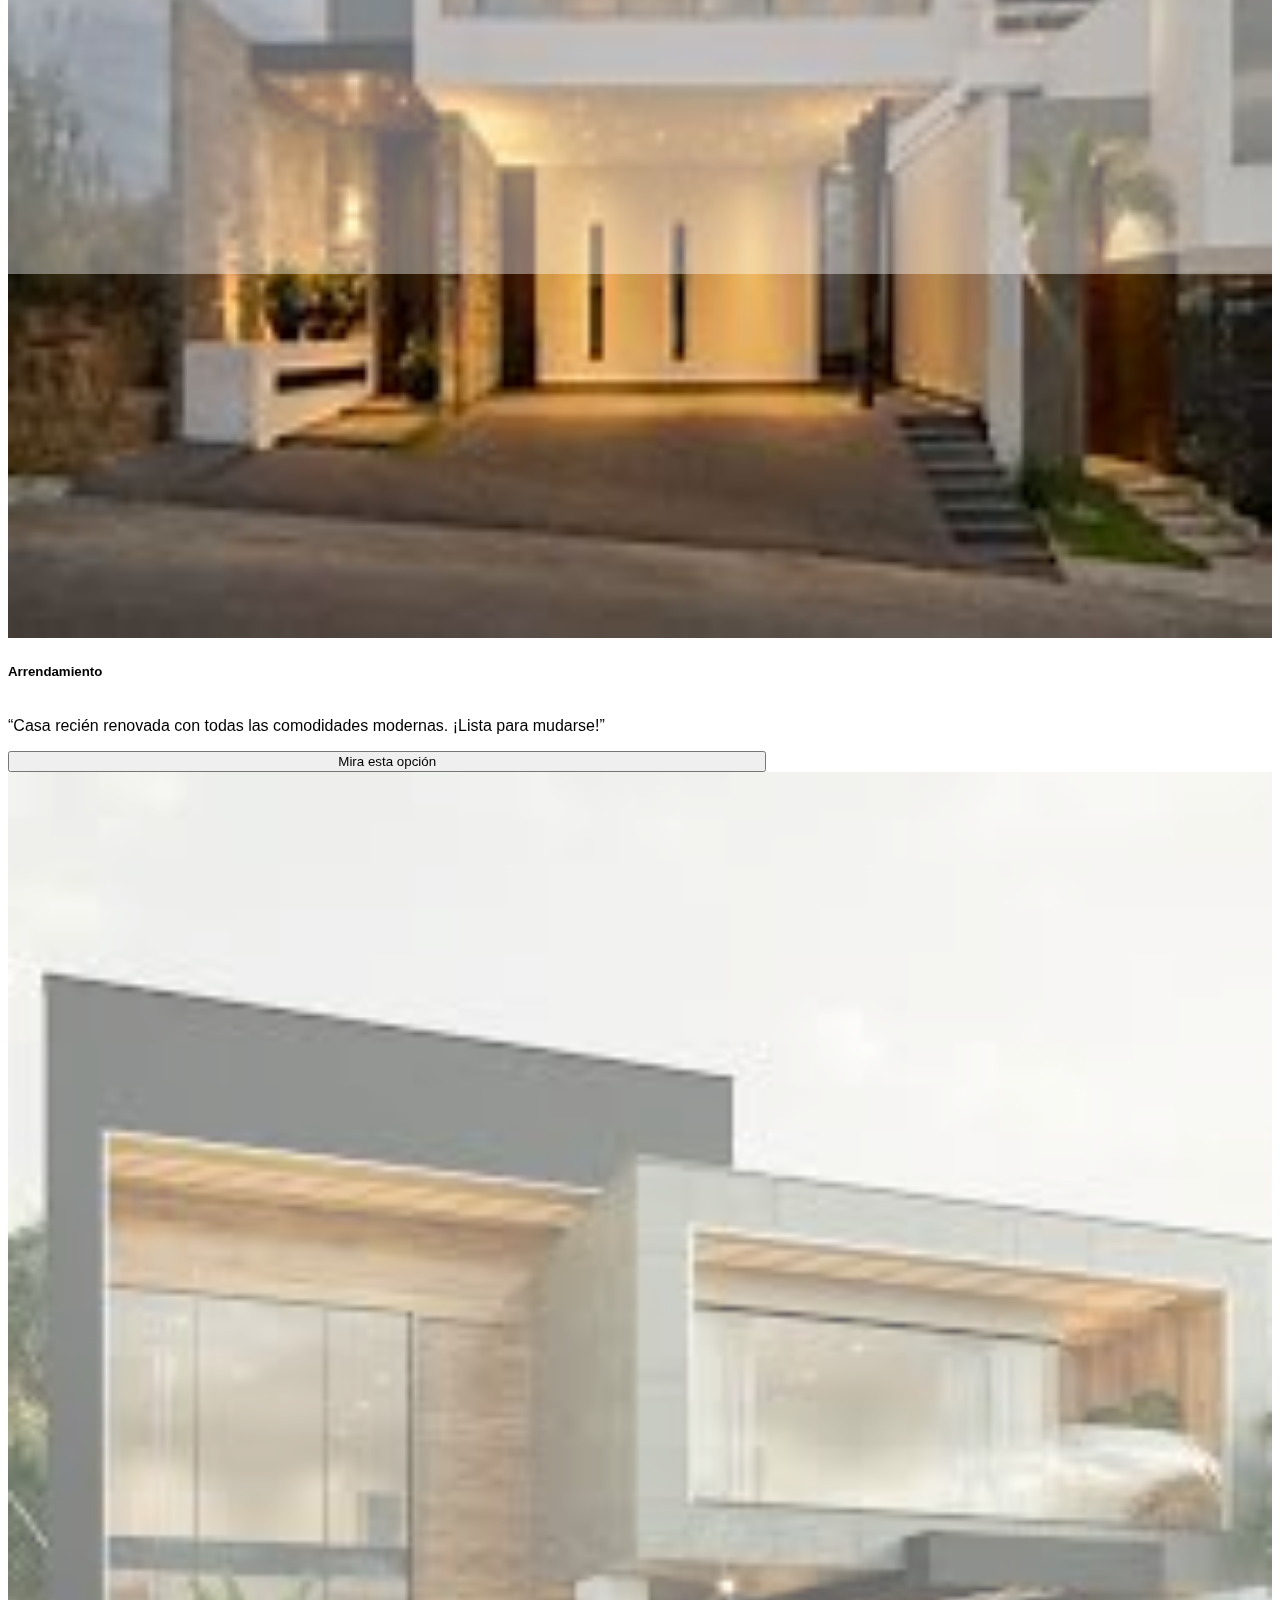
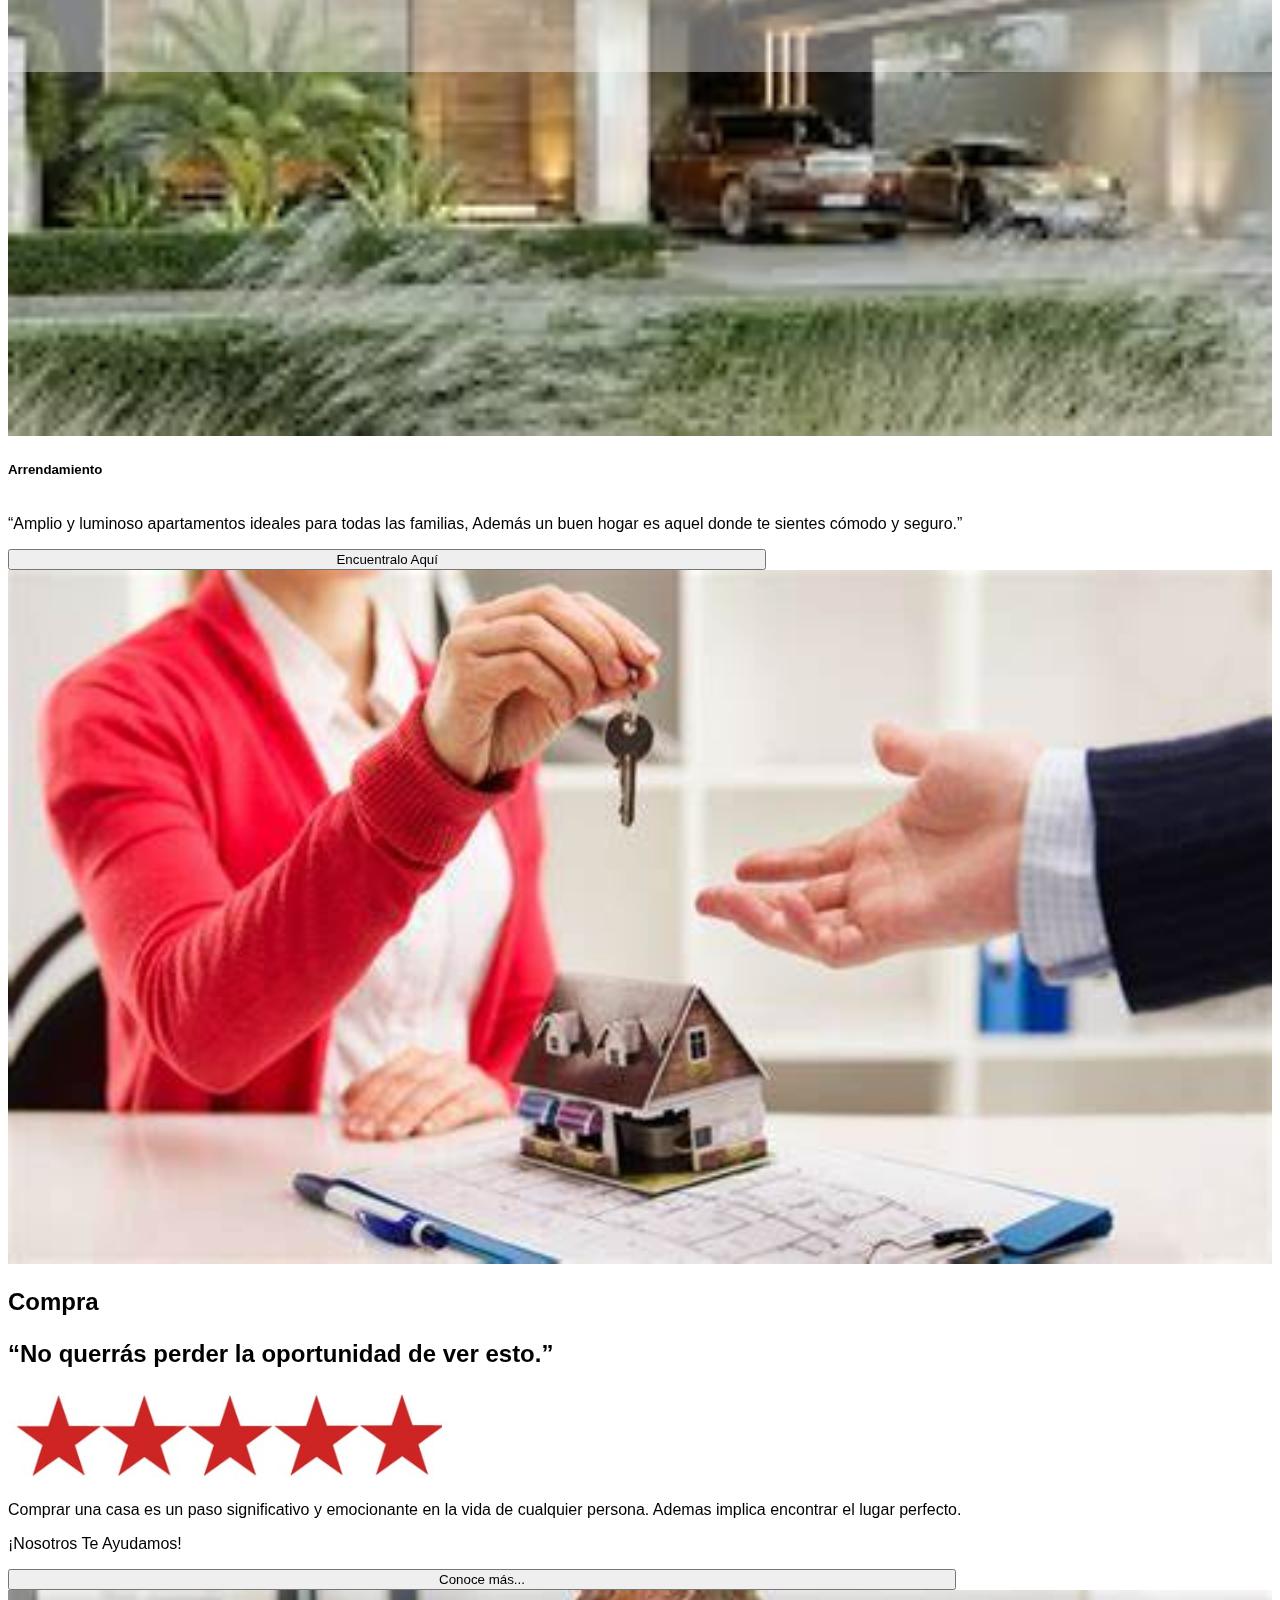
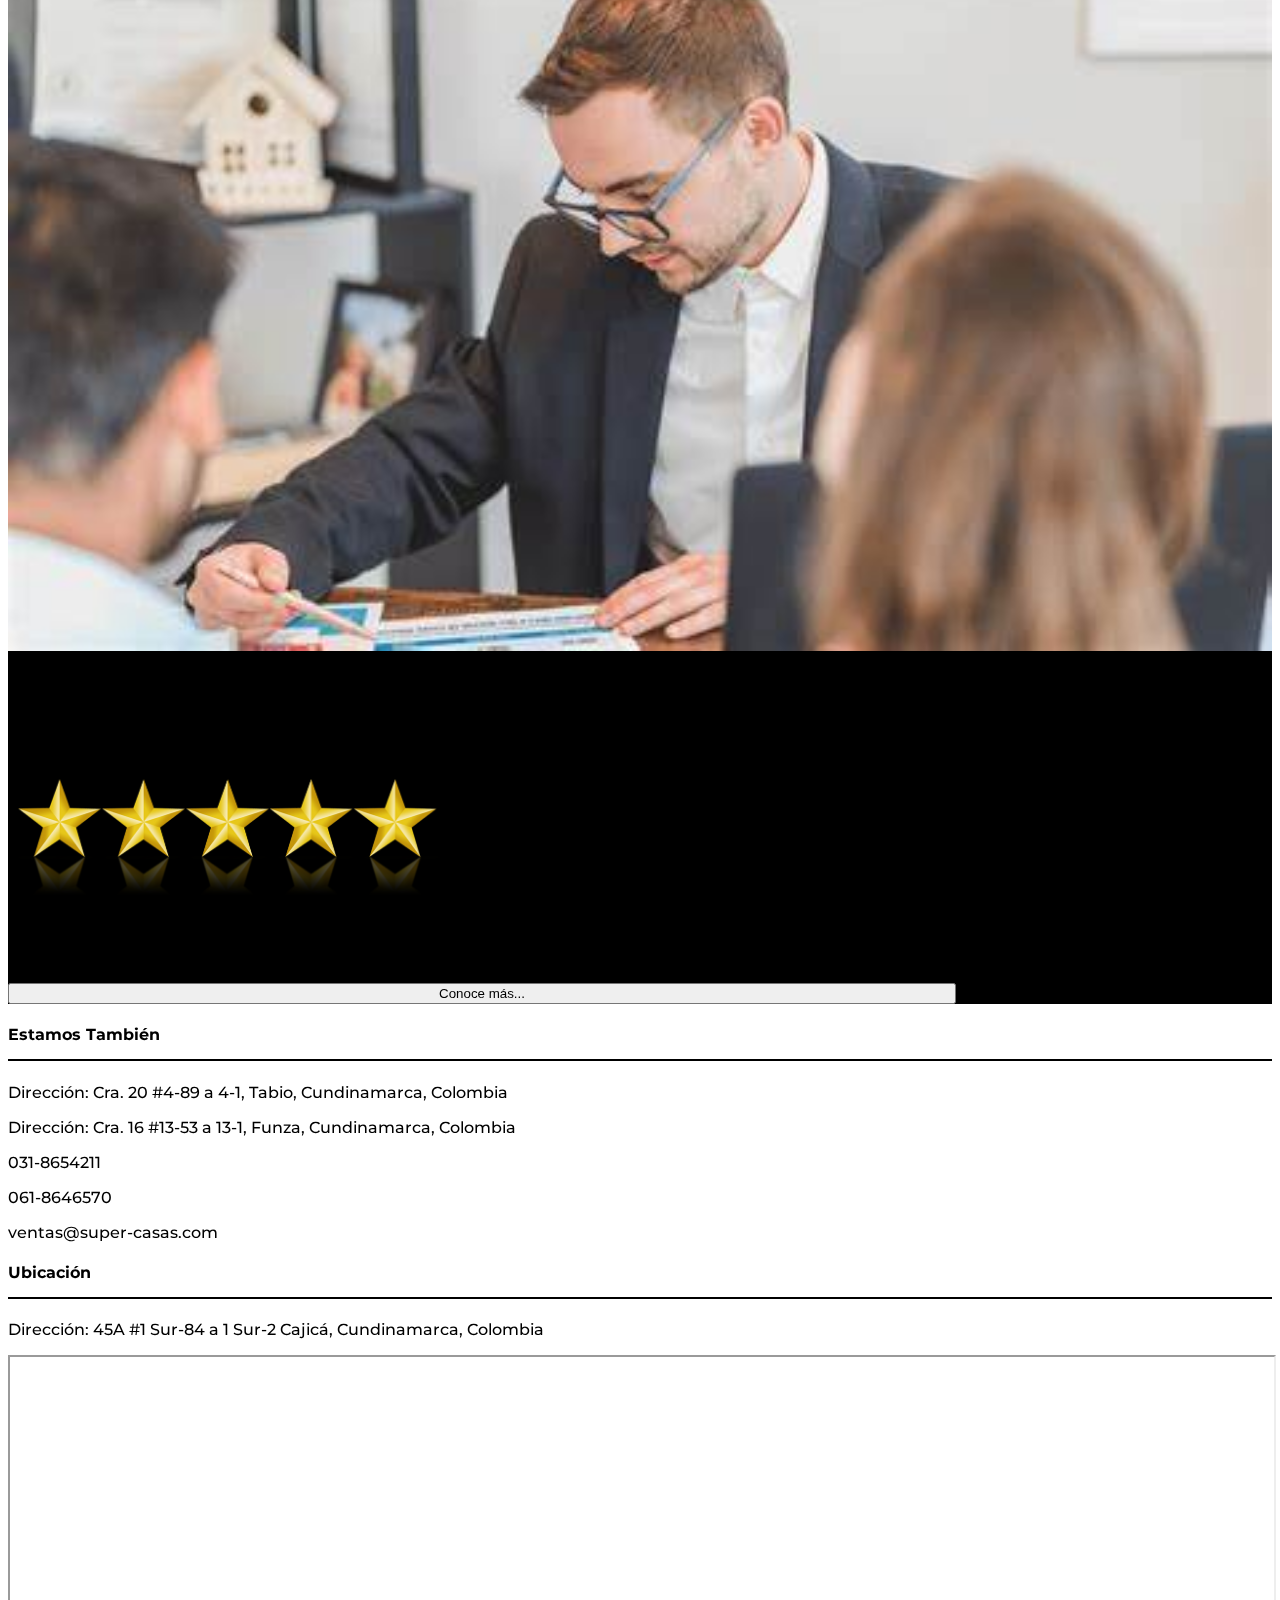
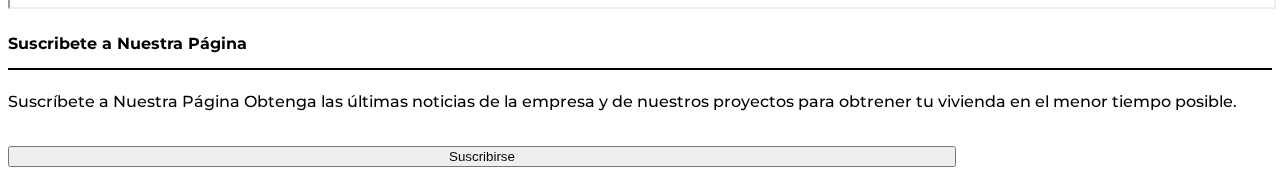
==== commit 61cc3faa: "first commit formulario" ====
--- a/index.html
+++ b/index.html
@@ -49,6 +49,9 @@
            <li class="nav-item">
               <a href="contacto.html" class="nav-link">Contacto</a>
            </li>
+           <li class="nav-item">
+            <a href="indexLocalStorage.html" class="nav-link"><i class="bi bi-cart4"></i></a>
+         </li>
           </ul>
          </div>
     </div>               
@@ -69,7 +72,7 @@
     <p class="text-black  fw-ligth text-white-mobile"><span class="text-danger"> EN VISTANA, </span> nos dedicamos a ayudarte a encontrar la casa de tus sueños.
        Con años de experiencia en el mercado inmobiliario, ofrecemos una amplia selección de propiedades que se adaptan a tus necesidades y presupuesto.
     </p>
-    <button type="button" class="btn btn-outline-danger rounded-pill">Comprar</button>
+    <a href="indexLocalStorage.html"><button type="button" class="btn btn-outline-danger rounded-pill">Comprar</button></a>
    </div>
   </div>
     </section>
